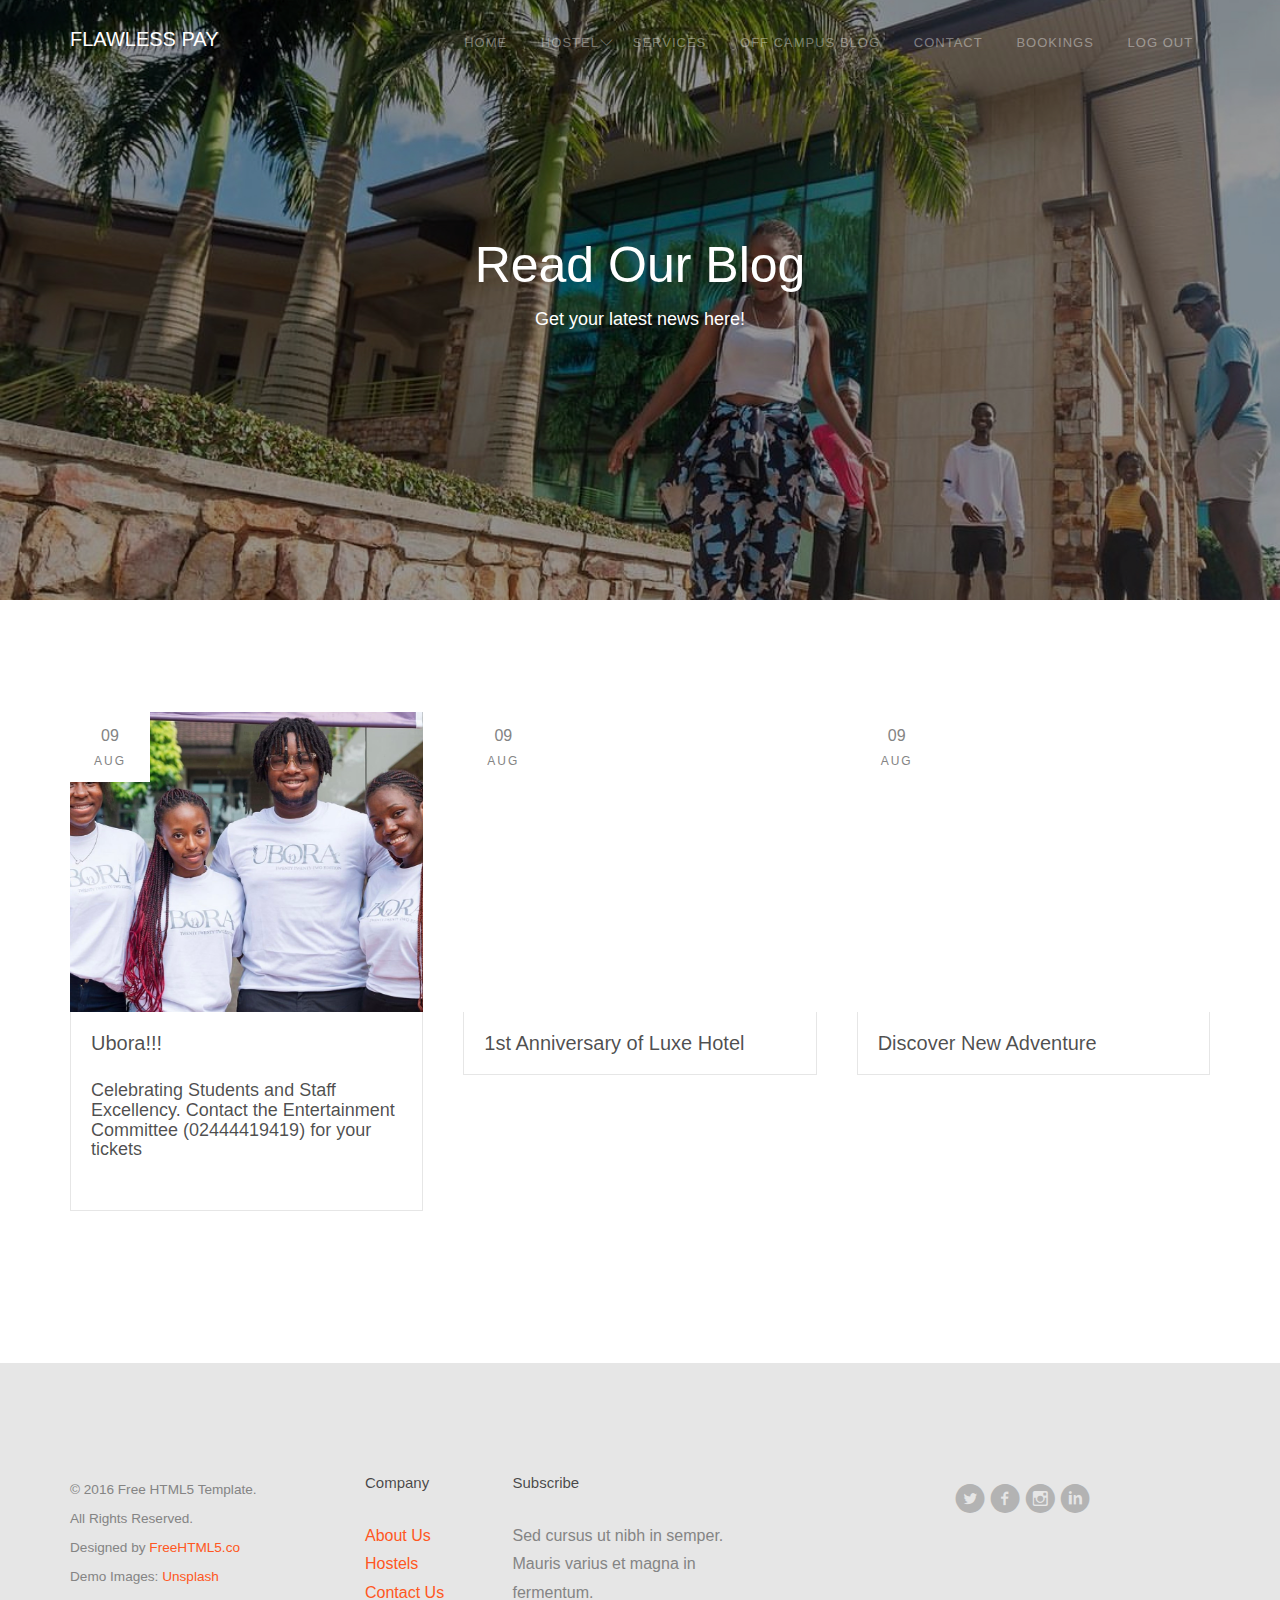
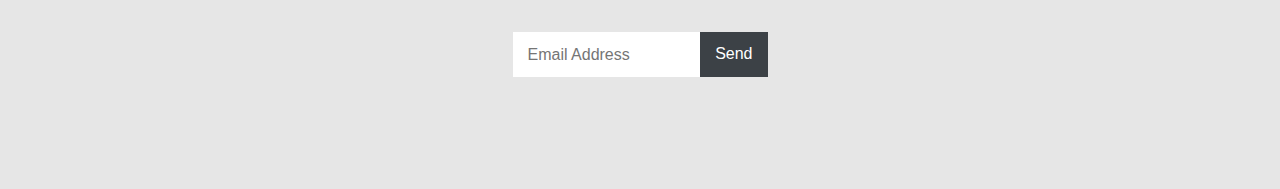
==== view/blog.html @ 3c613c28 "changes" ====
<!DOCTYPE html>
<!--[if lt IE 7]>      <html class="no-js lt-ie9 lt-ie8 lt-ie7"> <![endif]-->
<!--[if IE 7]>         <html class="no-js lt-ie9 lt-ie8"> <![endif]-->
<!--[if IE 8]>         <html class="no-js lt-ie9"> <![endif]-->
<!--[if gt IE 8]><!--> <html class="no-js"> <!--<![endif]-->
	<head>
	<meta charset="utf-8">
	<meta http-equiv="X-UA-Compatible" content="IE=edge">
	<title>Student Blog</title>
	<meta name="viewport" content="width=device-width, initial-scale=1">
	<meta name="description" content="Free HTML5 Template by FREEHTML5.CO" />
	<meta name="keywords" content="free html5, free template, free bootstrap, html5, css3, mobile first, responsive" />
	<meta name="author" content="FREEHTML5.CO" />

  <!-- 
	//////////////////////////////////////////////////////

	FREE HTML5 TEMPLATE 
	DESIGNED & DEVELOPED by FREEHTML5.CO
		
	Website: 		http://freehtml5.co/
	Email: 			info@freehtml5.co
	Twitter: 		http://twitter.com/fh5co
	Facebook: 		https://www.facebook.com/fh5co

	//////////////////////////////////////////////////////
	 -->

  	<!-- Facebook and Twitter integration -->
	<meta property="og:title" content=""/>
	<meta property="og:image" content=""/>
	<meta property="og:url" content=""/>
	<meta property="og:site_name" content=""/>
	<meta property="og:description" content=""/>
	<meta name="twitter:title" content="" />
	<meta name="twitter:image" content="" />
	<meta name="twitter:url" content="" />
	<meta name="twitter:card" content="" />

	<!-- Place favicon.ico and apple-touch-icon.png in the root directory -->
	<link rel="shortcut icon" href="favicon.ico">
	<!-- <link href='https://fonts.googleapis.com/css?family=Lato:400,100,100italic,300,300italic,400italic,700italic,900,700,900italic' rel='stylesheet' type='text/css'> -->

	<!-- Stylesheets -->
	<!-- Dropdown Menu -->
	<link rel="stylesheet" href="../css/superfish.css">
	<!-- Owl Slider -->
	<!-- <link rel="stylesheet" href="css/owl.carousel.css"> -->
	<!-- <link rel="stylesheet" href="css/owl.theme.default.min.css"> -->
	<!-- Date Picker -->
	<link rel="stylesheet" href="../css/bootstrap-datepicker.min.css">
	<!-- CS Select -->
	<link rel="stylesheet" href="../css/cs-select.css">
	<link rel="stylesheet" href="../css/cs-skin-border.css">

	<!-- Themify Icons -->
	<link rel="stylesheet" href="../css/themify-icons.css">
	<!-- Flat Icon -->
	<link rel="stylesheet" href="../css/flaticon.css">
	<!-- Icomoon -->
	<link rel="stylesheet" href="../css/icomoon.css">
	<!-- Flexslider  -->
	<link rel="stylesheet" href="../css/flexslider.css">
	
	<!-- Style -->
	<link rel="stylesheet" href="../css/style.css">

	<!-- Modernizr JS -->
	<script src="../js/modernizr-2.6.2.min.js"></script>
	<!-- FOR IE9 below -->
	<!--[if lt IE 9]>
	<script src="js/respond.min.js"></script>
	<![endif]-->

</head>
<body>
	<div id="fh5co-wrapper">
	<div id="fh5co-page">
	<div id="fh5co-header">
		<header id="fh5co-header-section">
			<div class="container">
				<div class="nav-header">
					<a href="#" class="js-fh5co-nav-toggle fh5co-nav-toggle"><i></i></a>
					<h1 id="fh5co-logo"><a href="../index.php">Flawless Pay</a></h1>
					<nav id="fh5co-menu-wrap" role="navigation">
						<ul class="sf-menu" id="fh5co-primary-menu">
							<li><a href="../index.html">Home</a></li>
							<li>
								<a href="hostel.html" class="fh5co-sub-ddown">Hostel</a>
								<ul class="fh5co-sub-menu">
								 	<li><a href="#">Tanko Hostel</a></li>
								 	<li><a href="#">Charlotte Hostel</a></li>
									<!-- <li>
										<a href="#" class="fh5co-sub-ddown">King Hotel</a>
										<ul class="fh5co-sub-menu">
											<li><a href="http://freehtml5.co/preview/?item=build-free-html5-bootstrap-template" target="_blank">Build</a></li>
											<li><a href="http://freehtml5.co/preview/?item=work-free-html5-template-bootstrap" target="_blank">Work</a></li>
											<li><a href="http://freehtml5.co/preview/?item=light-free-html5-template-bootstrap" target="_blank">Light</a></li>
											<li><a href="http://freehtml5.co/preview/?item=relic-free-html5-template-using-bootstrap" target="_blank">Relic</a></li>
											<li><a href="http://freehtml5.co/preview/?item=display-free-html5-template-using-bootstrap" target="_blank">Display</a></li>
											<li><a href="http://freehtml5.co/preview/?item=sprint-free-html5-template-bootstrap" target="_blank">Sprint</a></li>
										</ul>
									</li> -->
									<li><a href="#">Dufie Hostel</a></li> 
									<li><a href="#">Masere Hostel</a></li> 
									<li><a href="#">Hosanna Hostel</a></li> 
								</ul>
							<li><a href="services.html">Services</a></li>
							<li><a href="blog.html">Off Campus Blog</a></li>
							<li><a href="contact.html">Contact</a></li>
							<li><a href="">Bookings</a></li>
							<li><a href="">Log Out</a></li>
						</ul>
					</nav>
				</div>
			</div>
		</header>
		
	</div>
	<!-- end:fh5co-header -->
	<div class="fh5co-parallax" style="background-image: url(../images/blogcover.jpg);" data-stellar-background-ratio="0.5">
		<div class="overlay"></div>
		<div class="container">
			<div class="row">
				<div class="col-md-12 col-md-offset-0 col-sm-12 col-sm-offset-0 col-xs-12 col-xs-offset-0 text-center fh5co-table">
					<div class="fh5co-intro fh5co-table-cell">
						<h1 class="text-center">Read Our Blog</h1>
						<p>Get your latest news here!</p>
					</div>
				</div>
			</div>
		</div>
	</div>


	<div id="fh5co-blog-section">
		<div class="container">
			<div class="row">
				<div class="col-md-4">
					<div class="blog-grid" style="background-image: url(../images/uborablog.jpg);">
						<div class="date text-center">
							<span>09</span>
							<small>Aug</small>
						</div>
					</div>
					<div class="desc">
						<h3><a href="#">Ubora!!!</a></h3>
						<p><h4>Celebrating Students and Staff Excellency. Contact the Entertainment Committee (02444419419) for your tickets</h4></p>
					</div>
				</div>
				<div class="col-md-4">
					<div class="blog-grid" style="background-image: url(../images/image-2.jpg);">
						<div class="date text-center">
							<span>09</span>
							<small>Aug</small>
						</div>
					</div>
					<div class="desc">
						<h3><a href="#">1st Anniversary of Luxe Hotel</a></h3>
					</div>
				</div>
				<div class="col-md-4">
					<div class="blog-grid" style="background-image: url(../images/image-3.jpg);">
						<div class="date text-center">
							<span>09</span>
							<small>Aug</small>
						</div>
					</div>
					<div class="desc">
						<h3><a href="#">Discover New Adventure</a></h3>
					</div>
				</div>
			</div>
		</div>
	</div>

	<footer id="footer" class="fh5co-bg-color">
		<div class="container">
			<div class="row">
				<div class="col-md-3">
					<div class="copyright">
						<p><small>&copy; 2016 Free HTML5 Template. <br> All Rights Reserved. <br>
						Designed by <a href="http://freehtml5.co" target="_blank">FreeHTML5.co</a> <br> Demo Images: <a href="http://unsplash.com/" target="_blank">Unsplash</a></small></p>
					</div>
				</div>
				<div class="col-md-6">
					<div class="row">
						<div class="col-md-3">
							<h3>Company</h3>
							<ul class="link">
								<li><a href="#">About Us</a></li>
								<li><a href="#">Hostels</a></li>
								<li><a href="#">Contact Us</a></li>
							</ul>
						</div>
						<!-- <div class="col-md-3">
							<h3>Our Facilities</h3>
							<ul class="link">
								<li><a href="#">Resturant</a></li>
								<li><a href="#">Bars</a></li>
								<li><a href="#">Pick-up</a></li>
								<li><a href="#">Swimming Pool</a></li>
								<li><a href="#">Spa</a></li>
								<li><a href="#">Gym</a></li>
							</ul>
						</div> -->
						<div class="col-md-6">
							<h3>Subscribe</h3>
							<p>Sed cursus ut nibh in semper. Mauris varius et magna in fermentum. </p>
							<form action="#" id="form-subscribe">
								<div class="form-field">
									<input type="email" placeholder="Email Address" id="email">
									<input type="submit" id="submit" value="Send">
								</div>
							</form>
						</div>
					</div>
				</div>
				<div class="col-md-3">
					<ul class="social-icons">
						<li>
							<a href="#"><i class="icon-twitter-with-circle"></i></a>
							<a href="#"><i class="icon-facebook-with-circle"></i></a>
							<a href="#"><i class="icon-instagram-with-circle"></i></a>
							<a href="#"><i class="icon-linkedin-with-circle"></i></a>
						</li>
					</ul>
				</div>
			</div>
		</div>
	</footer>

	</div>
	<!-- END fh5co-page -->

	</div>
	<!-- END fh5co-wrapper -->
	
	<!-- Javascripts -->
	<script src="../js/jquery-2.1.4.min.js"></script>
	<!-- Dropdown Menu -->
	<script src="../js/hoverIntent.js"></script>
	<script src="../js/superfish.js"></script>
	<!-- Bootstrap -->
	<script src="../js/bootstrap.min.js"></script>
	<!-- Waypoints -->
	<script src="../js/jquery.waypoints.min.js"></script>
	<!-- Counters -->
	<script src="../js/jquery.countTo.js"></script>
	<!-- Stellar Parallax -->
	<script src="../js/jquery.stellar.min.js"></script>
	<!-- Owl Slider -->
	<!-- // <script src="js/owl.carousel.min.js"></script> -->
	<!-- Date Picker -->
	<script src="../js/bootstrap-datepicker.min.js"></script>
	<!-- CS Select -->
	<script src="../js/classie.js"></script>
	<script src="../js/selectFx.js"></script>
	<!-- Flexslider -->
	<script src="../js/jquery.flexslider-min.js"></script>

	<script src="../js/custom.js"></script>

</body>
</html>
---- css/superfish.css ----
/*** ESSENTIAL STYLES ***/
.sf-menu, .sf-menu * {
	margin: 0;
	padding: 0;
	list-style: none;
}
.sf-menu li {
	position: relative;
}
.sf-menu ul {
	position: absolute;
	display: none;
	top: 100%;
	left: 0;
	z-index: 99;
}
.sf-menu > li {
	float: left;
}
.sf-menu li:hover > ul,
.sf-menu li.sfHover > ul {
	display: block;
}

.sf-menu a {
	display: block;
	position: relative;
}
.sf-menu ul ul {
	top: 0;
	left: 100%;
}


/*** DEMO SKIN ***/
.sf-menu {
	float: left;
	margin-bottom: 1em;
}
.sf-menu ul {
	box-shadow: 2px 2px 6px rgba(0,0,0,.2);
	min-width: 12em; /* allow long menu items to determine submenu width */
	*width: 12em; /* no auto sub width for IE7, see white-space comment below */
}
.sf-menu a {
	border-left: 1px solid #fff;
	border-top: 1px solid #dFeEFF; /* fallback colour must use full shorthand */
	border-top: 1px solid rgba(255,255,255,.5);
	padding: .75em 1em;
	text-decoration: none;
	zoom: 1; /* IE7 */
}
.sf-menu a {
	color: #13a;
}
.sf-menu li {
	background: #BDD2FF;
	white-space: nowrap; /* no need for Supersubs plugin */
	*white-space: normal; /* ...unless you support IE7 (let it wrap) */
	-webkit-transition: background .2s;
	transition: background .2s;
}
.sf-menu ul li {
	background: #AABDE6;
}
.sf-menu ul ul li {
	background: #9AAEDB;
}
.sf-menu li:hover,
.sf-menu li.sfHover {
	background: #CFDEFF;
	/* only transition out, not in */
	-webkit-transition: none;
	transition: none;
}

/*** arrows (for all except IE7) **/
.sf-arrows .sf-with-ul {
	padding-right: 2.5em;
	*padding-right: 1em; /* no CSS arrows for IE7 (lack pseudo-elements) */
}
/* styling for both css and generated arrows */
.sf-arrows .sf-with-ul:after {
	content: '';
	position: absolute;
	top: 50%;
	right: 1em;
	margin-top: -3px;
	height: 0;
	width: 0;
	/* order of following 3 rules important for fallbacks to work */
	border: 5px solid transparent;
	border-top-color: #dFeEFF; /* edit this to suit design (no rgba in IE8) */
	border-top-color: rgba(255,255,255,.5);
}
.sf-arrows > li > .sf-with-ul:focus:after,
.sf-arrows > li:hover > .sf-with-ul:after,
.sf-arrows > .sfHover > .sf-with-ul:after {
	border-top-color: white; /* IE8 fallback colour */
}
/* styling for right-facing arrows */
.sf-arrows ul .sf-with-ul:after {
	margin-top: -5px;
	margin-right: -3px;
	border-color: transparent;
	border-left-color: #dFeEFF; /* edit this to suit design (no rgba in IE8) */
	border-left-color: rgba(255,255,255,.5);
}
.sf-arrows ul li > .sf-with-ul:focus:after,
.sf-arrows ul li:hover > .sf-with-ul:after,
.sf-arrows ul .sfHover > .sf-with-ul:after {
	border-left-color: white;
}
---- css/cs-select.css ----
/* Default custom select styles */
div.cs-select {
	display: inline-block;
	vertical-align: middle;
	position: relative;
	text-align: left;
	background: #fff;
	z-index: 100;
	width: 100%;
	max-width: 500px;
	-webkit-touch-callout: none;
	-webkit-user-select: none;
	-khtml-user-select: none;
	-moz-user-select: none;
	-ms-user-select: none;
	user-select: none;
}

div.cs-select:focus {
	outline: none; /* For better accessibility add a style for this in your skin */
}

.cs-select select {
	display: none;
}

.cs-select span {
	display: block;
	position: relative;
	cursor: pointer;
	padding: 1em;
	white-space: nowrap;
	overflow: hidden;
	text-overflow: ellipsis;
}

/* Placeholder and selected option */
.cs-select > span {
	padding-right: 3em;
}

.cs-select > span::after,
.cs-select .cs-selected span::after {
	speak: none;
	position: absolute;
	top: 50%;
	-webkit-transform: translateY(-50%);
	transform: translateY(-50%);
	-webkit-font-smoothing: antialiased;
	-moz-osx-font-smoothing: grayscale;
}

.cs-select > span::after {
	content: '\25BE';
	right: 1em;
}

.cs-select .cs-selected span::after {
	content: '\2713';
	margin-left: 1em;
}

.cs-select.cs-active > span::after {
	-webkit-transform: translateY(-50%) rotate(180deg);
	transform: translateY(-50%) rotate(180deg);
}

div.cs-active {
	z-index: 200;
}

/* Options */
.cs-select .cs-options {
	position: absolute;
	overflow: hidden;
	width: 100%;
	background: #fff;
	visibility: hidden;
}

.cs-select.cs-active .cs-options {
	visibility: visible;
}

.cs-select ul {
	list-style: none;
	margin: 0;
	padding: 5px 0;
	width: 100%;
	font-size: 16px;
}

.cs-select ul span {
	padding: 1em;
	color: #777;
}

.cs-select ul li.cs-focus span {
	background-color: #ddd;
}

/* Optgroup and optgroup label */
.cs-select li.cs-optgroup ul {
	padding-left: 1em;
}

.cs-select li.cs-optgroup > span {
	cursor: default;
}
---- css/cs-skin-border.css ----
@font-face {
	font-family: 'themify';
	src:url('../fonts/themify.eot?-fvbane');
	src:url('../fonts/themify.eot?#iefix-fvbane') format('embedded-opentype'),
		url('../fonts/themify.woff?-fvbane') format('woff'),
		url('../fonts/themify.ttf?-fvbane') format('truetype'),
		url('../fonts/themify.svg?-fvbane#themify') format('svg');
	font-weight: normal;
	font-style: normal;
}

div.cs-skin-border {
	background: transparent;
	font-size: 16px;
	font-weight: 700;
	max-width: 600px;
}

@media screen and (max-width: 30em) {
	div.cs-skin-border { font-size: 1em; }
}

.cs-skin-border > span {
	border: 5px solid #000;
	border-color: inherit;
	-webkit-transition: background 0.2s, border-color 0.2s;
	transition: background 0.2s, border-color 0.2s;
}

.cs-skin-border > span::after,
.cs-skin-border .cs-selected span::after {
	font-family: 'themify';
	content: "\e648";
}

.cs-skin-border ul span::after {
	content: '';
	opacity: 0;
}

.cs-skin-border .cs-selected span::after {
	/*content: "\e64b";*/
	content: "\e64c";
	color: #ddd9c9;
	font-size: 1.5em;
	opacity: 1;
	-webkit-transition: opacity 0.2s;
	transition: opacity 0.2s;
}

.cs-skin-border.cs-active > span {
	background: #fff;
	border-color: #fff;
	color: #db4118;
}

.cs-skin-border .cs-options {
	color: #db4118;
	font-size: 0.75em;
	opacity: 0;
	-webkit-transition: opacity 0.2s, visibility 0s 0.2s;
	transition: opacity 0.2s, visibility 0s 0.2s;
}

.cs-skin-border.cs-active .cs-options {
	opacity: 1;
	-webkit-transition: opacity 0.2s;
	transition: opacity 0.2s;
}

.cs-skin-border ul span {
	padding: 1em 2em;
	-webkit-backface-visibility: hidden;
	backface-visibility: hidden;
}

.cs-skin-border .cs-options li span:hover,
.cs-skin-border li.cs-focus span {
	background: #f5f3ec;
}
---- css/themify-icons.css ----
@font-face {
	font-family: 'themify';
	src:url('../fonts/themify/themify.eot?-fvbane');
	src:url('../fonts/themify/themify.eot?#iefix-fvbane') format('embedded-opentype'),
		url('../fonts/themify/themify.woff?-fvbane') format('woff'),
		url('../fonts/themify/themify.ttf?-fvbane') format('truetype'),
		url('../fonts/themify/themify.svg?-fvbane#themify') format('svg');
	font-weight: normal;
	font-style: normal;
}

[class^="ti-"], [class*=" ti-"] {
	font-family: 'themify';
	speak: none;
	font-style: normal;
	font-weight: normal;
	font-variant: normal;
	text-transform: none;
	line-height: 1;

	/* Better Font Rendering =========== */
	-webkit-font-smoothing: antialiased;
	-moz-osx-font-smoothing: grayscale;
}

.ti-wand:before {
	content: "\e600";
}
.ti-volume:before {
	content: "\e601";
}
.ti-user:before {
	content: "\e602";
}
.ti-unlock:before {
	content: "\e603";
}
.ti-unlink:before {
	content: "\e604";
}
.ti-trash:before {
	content: "\e605";
}
.ti-thought:before {
	content: "\e606";
}
.ti-target:before {
	content: "\e607";
}
.ti-tag:before {
	content: "\e608";
}
.ti-tablet:before {
	content: "\e609";
}
.ti-star:before {
	content: "\e60a";
}
.ti-spray:before {
	content: "\e60b";
}
.ti-signal:before {
	content: "\e60c";
}
.ti-shopping-cart:before {
	content: "\e60d";
}
.ti-shopping-cart-full:before {
	content: "\e60e";
}
.ti-settings:before {
	content: "\e60f";
}
.ti-search:before {
	content: "\e610";
}
.ti-zoom-in:before {
	content: "\e611";
}
.ti-zoom-out:before {
	content: "\e612";
}
.ti-cut:before {
	content: "\e613";
}
.ti-ruler:before {
	content: "\e614";
}
.ti-ruler-pencil:before {
	content: "\e615";
}
.ti-ruler-alt:before {
	content: "\e616";
}
.ti-bookmark:before {
	content: "\e617";
}
.ti-bookmark-alt:before {
	content: "\e618";
}
.ti-reload:before {
	content: "\e619";
}
.ti-plus:before {
	content: "\e61a";
}
.ti-pin:before {
	content: "\e61b";
}
.ti-pencil:before {
	content: "\e61c";
}
.ti-pencil-alt:before {
	content: "\e61d";
}
.ti-paint-roller:before {
	content: "\e61e";
}
.ti-paint-bucket:before {
	content: "\e61f";
}
.ti-na:before {
	content: "\e620";
}
.ti-mobile:before {
	content: "\e621";
}
.ti-minus:before {
	content: "\e622";
}
.ti-medall:before {
	content: "\e623";
}
.ti-medall-alt:before {
	content: "\e624";
}
.ti-marker:before {
	content: "\e625";
}
.ti-marker-alt:before {
	content: "\e626";
}
.ti-arrow-up:before {
	content: "\e627";
}
.ti-arrow-right:before {
	content: "\e628";
}
.ti-arrow-left:before {
	content: "\e629";
}
.ti-arrow-down:before {
	content: "\e62a";
}
.ti-lock:before {
	content: "\e62b";
}
.ti-location-arrow:before {
	content: "\e62c";
}
.ti-link:before {
	content: "\e62d";
}
.ti-layout:before {
	content: "\e62e";
}
.ti-layers:before {
	content: "\e62f";
}
.ti-layers-alt:before {
	content: "\e630";
}
.ti-key:before {
	content: "\e631";
}
.ti-import:before {
	content: "\e632";
}
.ti-image:before {
	content: "\e633";
}
.ti-heart:before {
	content: "\e634";
}
.ti-heart-broken:before {
	content: "\e635";
}
.ti-hand-stop:before {
	content: "\e636";
}
.ti-hand-open:before {
	content: "\e637";
}
.ti-hand-drag:before {
	content: "\e638";
}
.ti-folder:before {
	content: "\e639";
}
.ti-flag:before {
	content: "\e63a";
}
.ti-flag-alt:before {
	content: "\e63b";
}
.ti-flag-alt-2:before {
	content: "\e63c";
}
.ti-eye:before {
	content: "\e63d";
}
.ti-export:before {
	content: "\e63e";
}
.ti-exchange-vertical:before {
	content: "\e63f";
}
.ti-desktop:before {
	content: "\e640";
}
.ti-cup:before {
	content: "\e641";
}
.ti-crown:before {
	content: "\e642";
}
.ti-comments:before {
	content: "\e643";
}
.ti-comment:before {
	content: "\e644";
}
.ti-comment-alt:before {
	content: "\e645";
}
.ti-close:before {
	content: "\e646";
}
.ti-clip:before {
	content: "\e647";
}
.ti-angle-up:before {
	content: "\e648";
}
.ti-angle-right:before {
	content: "\e649";
}
.ti-angle-left:before {
	content: "\e64a";
}
.ti-angle-down:before {
	content: "\e64b";
}
.ti-check:before {
	content: "\e64c";
}
.ti-check-box:before {
	content: "\e64d";
}
.ti-camera:before {
	content: "\e64e";
}
.ti-announcement:before {
	content: "\e64f";
}
.ti-brush:before {
	content: "\e650";
}
.ti-briefcase:before {
	content: "\e651";
}
.ti-bolt:before {
	content: "\e652";
}
.ti-bolt-alt:before {
	content: "\e653";
}
.ti-blackboard:before {
	content: "\e654";
}
.ti-bag:before {
	content: "\e655";
}
.ti-move:before {
	content: "\e656";
}
.ti-arrows-vertical:before {
	content: "\e657";
}
.ti-arrows-horizontal:before {
	content: "\e658";
}
.ti-fullscreen:before {
	content: "\e659";
}
.ti-arrow-top-right:before {
	content: "\e65a";
}
.ti-arrow-top-left:before {
	content: "\e65b";
}
.ti-arrow-circle-up:before {
	content: "\e65c";
}
.ti-arrow-circle-right:before {
	content: "\e65d";
}
.ti-arrow-circle-left:before {
	content: "\e65e";
}
.ti-arrow-circle-down:before {
	content: "\e65f";
}
.ti-angle-double-up:before {
	content: "\e660";
}
.ti-angle-double-right:before {
	content: "\e661";
}
.ti-angle-double-left:before {
	content: "\e662";
}
.ti-angle-double-down:before {
	content: "\e663";
}
.ti-zip:before {
	content: "\e664";
}
.ti-world:before {
	content: "\e665";
}
.ti-wheelchair:before {
	content: "\e666";
}
.ti-view-list:before {
	content: "\e667";
}
.ti-view-list-alt:before {
	content: "\e668";
}
.ti-view-grid:before {
	content: "\e669";
}
.ti-uppercase:before {
	content: "\e66a";
}
.ti-upload:before {
	content: "\e66b";
}
.ti-underline:before {
	content: "\e66c";
}
.ti-truck:before {
	content: "\e66d";
}
.ti-timer:before {
	content: "\e66e";
}
.ti-ticket:before {
	content: "\e66f";
}
.ti-thumb-up:before {
	content: "\e670";
}
.ti-thumb-down:before {
	content: "\e671";
}
.ti-text:before {
	content: "\e672";
}
.ti-stats-up:before {
	content: "\e673";
}
.ti-stats-down:before {
	content: "\e674";
}
.ti-split-v:before {
	content: "\e675";
}
.ti-split-h:before {
	content: "\e676";
}
.ti-smallcap:before {
	content: "\e677";
}
.ti-shine:before {
	content: "\e678";
}
.ti-shift-right:before {
	content: "\e679";
}
.ti-shift-left:before {
	content: "\e67a";
}
.ti-shield:before {
	content: "\e67b";
}
.ti-notepad:before {
	content: "\e67c";
}
.ti-server:before {
	content: "\e67d";
}
.ti-quote-right:before {
	content: "\e67e";
}
.ti-quote-left:before {
	content: "\e67f";
}
.ti-pulse:before {
	content: "\e680";
}
.ti-printer:before {
	content: "\e681";
}
.ti-power-off:before {
	content: "\e682";
}
.ti-plug:before {
	content: "\e683";
}
.ti-pie-chart:before {
	content: "\e684";
}
.ti-paragraph:before {
	content: "\e685";
}
.ti-panel:before {
	content: "\e686";
}
.ti-package:before {
	content: "\e687";
}
.ti-music:before {
	content: "\e688";
}
.ti-music-alt:before {
	content: "\e689";
}
.ti-mouse:before {
	content: "\e68a";
}
.ti-mouse-alt:before {
	content: "\e68b";
}
.ti-money:before {
	content: "\e68c";
}
.ti-microphone:before {
	content: "\e68d";
}
.ti-menu:before {
	content: "\e68e";
}
.ti-menu-alt:before {
	content: "\e68f";
}
.ti-map:before {
	content: "\e690";
}
.ti-map-alt:before {
	content: "\e691";
}
.ti-loop:before {
	content: "\e692";
}
.ti-location-pin:before {
	content: "\e693";
}
.ti-list:before {
	content: "\e694";
}
.ti-light-bulb:before {
	content: "\e695";
}
.ti-Italic:before {
	content: "\e696";
}
.ti-info:before {
	content: "\e697";
}
.ti-infinite:before {
	content: "\e698";
}
.ti-id-badge:before {
	content: "\e699";
}
.ti-hummer:before {
	content: "\e69a";
}
.ti-home:before {
	content: "\e69b";
}
.ti-help:before {
	content: "\e69c";
}
.ti-headphone:before {
	content: "\e69d";
}
.ti-harddrives:before {
	content: "\e69e";
}
.ti-harddrive:before {
	content: "\e69f";
}
.ti-gift:before {
	content: "\e6a0";
}
.ti-game:before {
	content: "\e6a1";
}
.ti-filter:before {
	content: "\e6a2";
}
.ti-files:before {
	content: "\e6a3";
}
.ti-file:before {
	content: "\e6a4";
}
.ti-eraser:before {
	content: "\e6a5";
}
.ti-envelope:before {
	content: "\e6a6";
}
.ti-download:before {
	content: "\e6a7";
}
.ti-direction:before {
	content: "\e6a8";
}
.ti-direction-alt:before {
	content: "\e6a9";
}
.ti-dashboard:before {
	content: "\e6aa";
}
.ti-control-stop:before {
	content: "\e6ab";
}
.ti-control-shuffle:before {
	content: "\e6ac";
}
.ti-control-play:before {
	content: "\e6ad";
}
.ti-control-pause:before {
	content: "\e6ae";
}
.ti-control-forward:before {
	content: "\e6af";
}
.ti-control-backward:before {
	content: "\e6b0";
}
.ti-cloud:before {
	content: "\e6b1";
}
.ti-cloud-up:before {
	content: "\e6b2";
}
.ti-cloud-down:before {
	content: "\e6b3";
}
.ti-clipboard:before {
	content: "\e6b4";
}
.ti-car:before {
	content: "\e6b5";
}
.ti-calendar:before {
	content: "\e6b6";
}
.ti-book:before {
	content: "\e6b7";
}
.ti-bell:before {
	content: "\e6b8";
}
.ti-basketball:before {
	content: "\e6b9";
}
.ti-bar-chart:before {
	content: "\e6ba";
}
.ti-bar-chart-alt:before {
	content: "\e6bb";
}
.ti-back-right:before {
	content: "\e6bc";
}
.ti-back-left:before {
	content: "\e6bd";
}
.ti-arrows-corner:before {
	content: "\e6be";
}
.ti-archive:before {
	content: "\e6bf";
}
.ti-anchor:before {
	content: "\e6c0";
}
.ti-align-right:before {
	content: "\e6c1";
}
.ti-align-left:before {
	content: "\e6c2";
}
.ti-align-justify:before {
	content: "\e6c3";
}
.ti-align-center:before {
	content: "\e6c4";
}
.ti-alert:before {
	content: "\e6c5";
}
.ti-alarm-clock:before {
	content: "\e6c6";
}
.ti-agenda:before {
	content: "\e6c7";
}
.ti-write:before {
	content: "\e6c8";
}
.ti-window:before {
	content: "\e6c9";
}
.ti-widgetized:before {
	content: "\e6ca";
}
.ti-widget:before {
	content: "\e6cb";
}
.ti-widget-alt:before {
	content: "\e6cc";
}
.ti-wallet:before {
	content: "\e6cd";
}
.ti-video-clapper:before {
	content: "\e6ce";
}
.ti-video-camera:before {
	content: "\e6cf";
}
.ti-vector:before {
	content: "\e6d0";
}
.ti-themify-logo:before {
	content: "\e6d1";
}
.ti-themify-favicon:before {
	content: "\e6d2";
}
.ti-themify-favicon-alt:before {
	content: "\e6d3";
}
.ti-support:before {
	content: "\e6d4";
}
.ti-stamp:before {
	content: "\e6d5";
}
.ti-split-v-alt:before {
	content: "\e6d6";
}
.ti-slice:before {
	content: "\e6d7";
}
.ti-shortcode:before {
	content: "\e6d8";
}
.ti-shift-right-alt:before {
	content: "\e6d9";
}
.ti-shift-left-alt:before {
	content: "\e6da";
}
.ti-ruler-alt-2:before {
	content: "\e6db";
}
.ti-receipt:before {
	content: "\e6dc";
}
.ti-pin2:before {
	content: "\e6dd";
}
.ti-pin-alt:before {
	content: "\e6de";
}
.ti-pencil-alt2:before {
	content: "\e6df";
}
.ti-palette:before {
	content: "\e6e0";
}
.ti-more:before {
	content: "\e6e1";
}
.ti-more-alt:before {
	content: "\e6e2";
}
.ti-microphone-alt:before {
	content: "\e6e3";
}
.ti-magnet:before {
	content: "\e6e4";
}
.ti-line-double:before {
	content: "\e6e5";
}
.ti-line-dotted:before {
	content: "\e6e6";
}
.ti-line-dashed:before {
	content: "\e6e7";
}
.ti-layout-width-full:before {
	content: "\e6e8";
}
.ti-layout-width-default:before {
	content: "\e6e9";
}
.ti-layout-width-default-alt:before {
	content: "\e6ea";
}
.ti-layout-tab:before {
	content: "\e6eb";
}
.ti-layout-tab-window:before {
	content: "\e6ec";
}
.ti-layout-tab-v:before {
	content: "\e6ed";
}
.ti-layout-tab-min:before {
	content: "\e6ee";
}
.ti-layout-slider:before {
	content: "\e6ef";
}
.ti-layout-slider-alt:before {
	content: "\e6f0";
}
.ti-layout-sidebar-right:before {
	content: "\e6f1";
}
.ti-layout-sidebar-none:before {
	content: "\e6f2";
}
.ti-layout-sidebar-left:before {
	content: "\e6f3";
}
.ti-layout-placeholder:before {
	content: "\e6f4";
}
.ti-layout-menu:before {
	content: "\e6f5";
}
.ti-layout-menu-v:before {
	content: "\e6f6";
}
.ti-layout-menu-separated:before {
	content: "\e6f7";
}
.ti-layout-menu-full:before {
	content: "\e6f8";
}
.ti-layout-media-right-alt:before {
	content: "\e6f9";
}
.ti-layout-media-right:before {
	content: "\e6fa";
}
.ti-layout-media-overlay:before {
	content: "\e6fb";
}
.ti-layout-media-overlay-alt:before {
	content: "\e6fc";
}
.ti-layout-media-overlay-alt-2:before {
	content: "\e6fd";
}
.ti-layout-media-left-alt:before {
	content: "\e6fe";
}
.ti-layout-media-left:before {
	content: "\e6ff";
}
.ti-layout-media-center-alt:before {
	content: "\e700";
}
.ti-layout-media-center:before {
	content: "\e701";
}
.ti-layout-list-thumb:before {
	content: "\e702";
}
.ti-layout-list-thumb-alt:before {
	content: "\e703";
}
.ti-layout-list-post:before {
	content: "\e704";
}
.ti-layout-list-large-image:before {
	content: "\e705";
}
.ti-layout-line-solid:before {
	content: "\e706";
}
.ti-layout-grid4:before {
	content: "\e707";
}
.ti-layout-grid3:before {
	content: "\e708";
}
.ti-layout-grid2:before {
	content: "\e709";
}
.ti-layout-grid2-thumb:before {
	content: "\e70a";
}
.ti-layout-cta-right:before {
	content: "\e70b";
}
.ti-layout-cta-left:before {
	content: "\e70c";
}
.ti-layout-cta-center:before {
	content: "\e70d";
}
.ti-layout-cta-btn-right:before {
	content: "\e70e";
}
.ti-layout-cta-btn-left:before {
	content: "\e70f";
}
.ti-layout-column4:before {
	content: "\e710";
}
.ti-layout-column3:before {
	content: "\e711";
}
.ti-layout-column2:before {
	content: "\e712";
}
.ti-layout-accordion-separated:before {
	content: "\e713";
}
.ti-layout-accordion-merged:before {
	content: "\e714";
}
.ti-layout-accordion-list:before {
	content: "\e715";
}
.ti-ink-pen:before {
	content: "\e716";
}
.ti-info-alt:before {
	content: "\e717";
}
.ti-help-alt:before {
	content: "\e718";
}
.ti-headphone-alt:before {
	content: "\e719";
}
.ti-hand-point-up:before {
	content: "\e71a";
}
.ti-hand-point-right:before {
	content: "\e71b";
}
.ti-hand-point-left:before {
	content: "\e71c";
}
.ti-hand-point-down:before {
	content: "\e71d";
}
.ti-gallery:before {
	content: "\e71e";
}
.ti-face-smile:before {
	content: "\e71f";
}
.ti-face-sad:before {
	content: "\e720";
}
.ti-credit-card:before {
	content: "\e721";
}
.ti-control-skip-forward:before {
	content: "\e722";
}
.ti-control-skip-backward:before {
	content: "\e723";
}
.ti-control-record:before {
	content: "\e724";
}
.ti-control-eject:before {
	content: "\e725";
}
.ti-comments-smiley:before {
	content: "\e726";
}
.ti-brush-alt:before {
	content: "\e727";
}
.ti-youtube:before {
	content: "\e728";
}
.ti-vimeo:before {
	content: "\e729";
}
.ti-twitter:before {
	content: "\e72a";
}
.ti-time:before {
	content: "\e72b";
}
.ti-tumblr:before {
	content: "\e72c";
}
.ti-skype:before {
	content: "\e72d";
}
.ti-share:before {
	content: "\e72e";
}
.ti-share-alt:before {
	content: "\e72f";
}
.ti-rocket:before {
	content: "\e730";
}
.ti-pinterest:before {
	content: "\e731";
}
.ti-new-window:before {
	content: "\e732";
}
.ti-microsoft:before {
	content: "\e733";
}
.ti-list-ol:before {
	content: "\e734";
}
.ti-linkedin:before {
	content: "\e735";
}
.ti-layout-sidebar-2:before {
	content: "\e736";
}
.ti-layout-grid4-alt:before {
	content: "\e737";
}
.ti-layout-grid3-alt:before {
	content: "\e738";
}
.ti-layout-grid2-alt:before {
	content: "\e739";
}
.ti-layout-column4-alt:before {
	content: "\e73a";
}
.ti-layout-column3-alt:before {
	content: "\e73b";
}
.ti-layout-column2-alt:before {
	content: "\e73c";
}
.ti-instagram:before {
	content: "\e73d";
}
.ti-google:before {
	content: "\e73e";
}
.ti-github:before {
	content: "\e73f";
}
.ti-flickr:before {
	content: "\e740";
}
.ti-facebook:before {
	content: "\e741";
}
.ti-dropbox:before {
	content: "\e742";
}
.ti-dribbble:before {
	content: "\e743";
}
.ti-apple:before {
	content: "\e744";
}
.ti-android:before {
	content: "\e745";
}
.ti-save:before {
	content: "\e746";
}
.ti-save-alt:before {
	content: "\e747";
}
.ti-yahoo:before {
	content: "\e748";
}
.ti-wordpress:before {
	content: "\e749";
}
.ti-vimeo-alt:before {
	content: "\e74a";
}
.ti-twitter-alt:before {
	content: "\e74b";
}
.ti-tumblr-alt:before {
	content: "\e74c";
}
.ti-trello:before {
	content: "\e74d";
}
.ti-stack-overflow:before {
	content: "\e74e";
}
.ti-soundcloud:before {
	content: "\e74f";
}
.ti-sharethis:before {
	content: "\e750";
}
.ti-sharethis-alt:before {
	content: "\e751";
}
.ti-reddit:before {
	content: "\e752";
}
.ti-pinterest-alt:before {
	content: "\e753";
}
.ti-microsoft-alt:before {
	content: "\e754";
}
.ti-linux:before {
	content: "\e755";
}
.ti-jsfiddle:before {
	content: "\e756";
}
.ti-joomla:before {
	content: "\e757";
}
.ti-html5:before {
	content: "\e758";
}
.ti-flickr-alt:before {
	content: "\e759";
}
.ti-email:before {
	content: "\e75a";
}
.ti-drupal:before {
	content: "\e75b";
}
.ti-dropbox-alt:before {
	content: "\e75c";
}
.ti-css3:before {
	content: "\e75d";
}
.ti-rss:before {
	content: "\e75e";
}
.ti-rss-alt:before {
	content: "\e75f";
}
---- css/flaticon.css ----
@font-face {
	font-family: "Flaticon";
	src: url("../fonts/flaticon/flaticon.eot");
	src: url("../fonts/flaticon/flaticon.eot#iefix") format("embedded-opentype"),
	url("../fonts/flaticon/flaticon.woff") format("woff"),
	url("../fonts/flaticon/flaticon.ttf") format("truetype"),
	url("../fonts/flaticon/flaticon.svg") format("svg");
	font-weight: normal;
	font-style: normal;
}
[class^="flaticon-"]:before, [class*=" flaticon-"]:before,
[class^="flaticon-"]:after, [class*=" flaticon-"]:after {   
	font-family: Flaticon;
        font-size: 20px;
font-style: normal;
margin-left: 0px;
}.flaticon-bicycle:before {
	content: "\e000";
}
.flaticon-car:before {
	content: "\e001";
}
.flaticon-cup:before {
	content: "\e002";
}
.flaticon-massage:before {
	content: "\e003";
}
.flaticon-restaurant:before {
	content: "\e004";
}
.flaticon-swimming:before {
	content: "\e005";
}
---- css/icomoon.css ----
@font-face {
	font-family: 'icomoon';
	src:url('../fonts/icomoon/icomoon.eot?2iyeok');
	src:url('../fonts/icomoon/icomoon.eot?2iyeok#iefix') format('embedded-opentype'),
		url('../fonts/icomoon/icomoon.ttf?2iyeok') format('truetype'),
		url('../fonts/icomoon/icomoon.woff?2iyeok') format('woff'),
		url('../fonts/icomoon/icomoon.svg?2iyeok#icomoon') format('svg');
	font-weight: normal;
	font-style: normal;
}

[class^="icon-"], [class*=" icon-"] {
	font-family: 'icomoon';
	speak: none;
	font-style: normal;
	font-weight: normal;
	font-variant: normal;
	text-transform: none;
	line-height: 1;

	/* Better Font Rendering =========== */
	-webkit-font-smoothing: antialiased;
	-moz-osx-font-smoothing: grayscale;
}

.icon-add-to-list:before {
	content: "\e900";
}
.icon-classic-computer:before {
	content: "\e901";
}
.icon-controller-fast-backward:before {
	content: "\e902";
}
.icon-creative-commons-attribution:before {
	content: "\e903";
}
.icon-creative-commons-noderivs:before {
	content: "\e904";
}
.icon-creative-commons-noncommercial-eu:before {
	content: "\e905";
}
.icon-creative-commons-noncommercial-us:before {
	content: "\e906";
}
.icon-creative-commons-public-domain:before {
	content: "\e907";
}
.icon-creative-commons-remix:before {
	content: "\e908";
}
.icon-creative-commons-share:before {
	content: "\e909";
}
.icon-creative-commons-sharealike:before {
	content: "\e90a";
}
.icon-creative-commons:before {
	content: "\e90b";
}
.icon-document-landscape:before {
	content: "\e90c";
}
.icon-remove-user:before {
	content: "\e90d";
}
.icon-warning:before {
	content: "\e90e";
}
.icon-arrow-bold-down:before {
	content: "\e90f";
}
.icon-arrow-bold-left:before {
	content: "\e910";
}
.icon-arrow-bold-right:before {
	content: "\e911";
}
.icon-arrow-bold-up:before {
	content: "\e912";
}
.icon-arrow-down:before {
	content: "\e913";
}
.icon-arrow-left:before {
	content: "\e914";
}
.icon-arrow-long-down:before {
	content: "\e915";
}
.icon-arrow-long-left:before {
	content: "\e916";
}
.icon-arrow-long-right:before {
	content: "\e917";
}
.icon-arrow-long-up:before {
	content: "\e918";
}
.icon-arrow-right:before {
	content: "\e919";
}
.icon-arrow-up:before {
	content: "\e91a";
}
.icon-arrow-with-circle-down:before {
	content: "\e91b";
}
.icon-arrow-with-circle-left:before {
	content: "\e91c";
}
.icon-arrow-with-circle-right:before {
	content: "\e91d";
}
.icon-arrow-with-circle-up:before {
	content: "\e91e";
}
.icon-bookmark:before {
	content: "\e91f";
}
.icon-bookmarks:before {
	content: "\e920";
}
.icon-chevron-down:before {
	content: "\e921";
}
.icon-chevron-left:before {
	content: "\e922";
}
.icon-chevron-right:before {
	content: "\e923";
}
.icon-chevron-small-down:before {
	content: "\e924";
}
.icon-chevron-small-left:before {
	content: "\e925";
}
.icon-chevron-small-right:before {
	content: "\e926";
}
.icon-chevron-small-up:before {
	content: "\e927";
}
.icon-chevron-thin-down:before {
	content: "\e928";
}
.icon-chevron-thin-left:before {
	content: "\e929";
}
.icon-chevron-thin-right:before {
	content: "\e92a";
}
.icon-chevron-thin-up:before {
	content: "\e92b";
}
.icon-chevron-up:before {
	content: "\e92c";
}
.icon-chevron-with-circle-down:before {
	content: "\e92d";
}
.icon-chevron-with-circle-left:before {
	content: "\e92e";
}
.icon-chevron-with-circle-right:before {
	content: "\e92f";
}
.icon-chevron-with-circle-up:before {
	content: "\e930";
}
.icon-cloud:before {
	content: "\e931";
}
.icon-controller-fast-forward:before {
	content: "\e932";
}
.icon-controller-jump-to-start:before {
	content: "\e933";
}
.icon-controller-next:before {
	content: "\e934";
}
.icon-controller-paus:before {
	content: "\e935";
}
.icon-controller-play:before {
	content: "\e936";
}
.icon-controller-record:before {
	content: "\e937";
}
.icon-controller-stop:before {
	content: "\e938";
}
.icon-controller-volume:before {
	content: "\e939";
}
.icon-dot-single:before {
	content: "\e93a";
}
.icon-dots-three-horizontal:before {
	content: "\e93b";
}
.icon-dots-three-vertical:before {
	content: "\e93c";
}
.icon-dots-two-horizontal:before {
	content: "\e93d";
}
.icon-dots-two-vertical:before {
	content: "\e93e";
}
.icon-download:before {
	content: "\e93f";
}
.icon-emoji-flirt:before {
	content: "\e940";
}
.icon-flow-branch:before {
	content: "\e941";
}
.icon-flow-cascade:before {
	content: "\e942";
}
.icon-flow-line:before {
	content: "\e943";
}
.icon-flow-parallel:before {
	content: "\e944";
}
.icon-flow-tree:before {
	content: "\e945";
}
.icon-install:before {
	content: "\e946";
}
.icon-layers:before {
	content: "\e947";
}
.icon-open-book:before {
	content: "\e948";
}
.icon-resize-100:before {
	content: "\e949";
}
.icon-resize-full-screen:before {
	content: "\e94a";
}
.icon-save:before {
	content: "\e94b";
}
.icon-select-arrows:before {
	content: "\e94c";
}
.icon-sound-mute:before {
	content: "\e94d";
}
.icon-sound:before {
	content: "\e94e";
}
.icon-trash:before {
	content: "\e94f";
}
.icon-triangle-down:before {
	content: "\e950";
}
.icon-triangle-left:before {
	content: "\e951";
}
.icon-triangle-right:before {
	content: "\e952";
}
.icon-triangle-up:before {
	content: "\e953";
}
.icon-uninstall:before {
	content: "\e954";
}
.icon-upload-to-cloud:before {
	content: "\e955";
}
.icon-upload:before {
	content: "\e956";
}
.icon-add-user:before {
	content: "\e957";
}
.icon-address:before {
	content: "\e958";
}
.icon-adjust:before {
	content: "\e959";
}
.icon-air:before {
	content: "\e95a";
}
.icon-aircraft-landing:before {
	content: "\e95b";
}
.icon-aircraft-take-off:before {
	content: "\e95c";
}
.icon-aircraft:before {
	content: "\e95d";
}
.icon-align-bottom:before {
	content: "\e95e";
}
.icon-align-horizontal-middle:before {
	content: "\e95f";
}
.icon-align-left:before {
	content: "\e960";
}
.icon-align-right:before {
	content: "\e961";
}
.icon-align-top:before {
	content: "\e962";
}
.icon-align-vertical-middle:before {
	content: "\e963";
}
.icon-archive:before {
	content: "\e964";
}
.icon-area-graph:before {
	content: "\e965";
}
.icon-attachment:before {
	content: "\e966";
}
.icon-awareness-ribbon:before {
	content: "\e967";
}
.icon-back-in-time:before {
	content: "\e968";
}
.icon-back:before {
	content: "\e969";
}
.icon-bar-graph:before {
	content: "\e96a";
}
.icon-battery:before {
	content: "\e96b";
}
.icon-beamed-note:before {
	content: "\e96c";
}
.icon-bell:before {
	content: "\e96d";
}
.icon-blackboard:before {
	content: "\e96e";
}
.icon-block:before {
	content: "\e96f";
}
.icon-book:before {
	content: "\e970";
}
.icon-bowl:before {
	content: "\e971";
}
.icon-box:before {
	content: "\e972";
}
.icon-briefcase:before {
	content: "\e973";
}
.icon-browser:before {
	content: "\e974";
}
.icon-brush:before {
	content: "\e975";
}
.icon-bucket:before {
	content: "\e976";
}
.icon-cake:before {
	content: "\e977";
}
.icon-calculator:before {
	content: "\e978";
}
.icon-calendar:before {
	content: "\e979";
}
.icon-camera:before {
	content: "\e97a";
}
.icon-ccw:before {
	content: "\e97b";
}
.icon-chat:before {
	content: "\e97c";
}
.icon-check:before {
	content: "\e97d";
}
.icon-circle-with-cross:before {
	content: "\e97e";
}
.icon-circle-with-minus:before {
	content: "\e97f";
}
.icon-circle-with-plus:before {
	content: "\e980";
}
.icon-circle:before {
	content: "\e981";
}
.icon-circular-graph:before {
	content: "\e982";
}
.icon-clapperboard:before {
	content: "\e983";
}
.icon-clipboard:before {
	content: "\e984";
}
.icon-clock:before {
	content: "\e985";
}
.icon-code:before {
	content: "\e986";
}
.icon-cog:before {
	content: "\e987";
}
.icon-colours:before {
	content: "\e988";
}
.icon-compass:before {
	content: "\e989";
}
.icon-copy:before {
	content: "\e98a";
}
.icon-credit-card:before {
	content: "\e98b";
}
.icon-credit:before {
	content: "\e98c";
}
.icon-cross:before {
	content: "\e98d";
}
.icon-cup:before {
	content: "\e98e";
}
.icon-cw:before {
	content: "\e98f";
}
.icon-cycle:before {
	content: "\e990";
}
.icon-database:before {
	content: "\e991";
}
.icon-dial-pad:before {
	content: "\e992";
}
.icon-direction:before {
	content: "\e993";
}
.icon-document:before {
	content: "\e994";
}
.icon-documents:before {
	content: "\e995";
}
.icon-drink:before {
	content: "\e996";
}
.icon-drive:before {
	content: "\e997";
}
.icon-drop:before {
	content: "\e998";
}
.icon-edit:before {
	content: "\e999";
}
.icon-email:before {
	content: "\e99a";
}
.icon-emoji-happy:before {
	content: "\e99b";
}
.icon-emoji-neutral:before {
	content: "\e99c";
}
.icon-emoji-sad:before {
	content: "\e99d";
}
.icon-erase:before {
	content: "\e99e";
}
.icon-eraser:before {
	content: "\e99f";
}
.icon-export:before {
	content: "\e9a0";
}
.icon-eye:before {
	content: "\e9a1";
}
.icon-feather:before {
	content: "\e9a2";
}
.icon-flag:before {
	content: "\e9a3";
}
.icon-flash:before {
	content: "\e9a4";
}
.icon-flashlight:before {
	content: "\e9a5";
}
.icon-flat-brush:before {
	content: "\e9a6";
}
.icon-folder-images:before {
	content: "\e9a7";
}
.icon-folder-music:before {
	content: "\e9a8";
}
.icon-folder-video:before {
	content: "\e9a9";
}
.icon-folder:before {
	content: "\e9aa";
}
.icon-forward:before {
	content: "\e9ab";
}
.icon-funnel:before {
	content: "\e9ac";
}
.icon-game-controller:before {
	content: "\e9ad";
}
.icon-gauge:before {
	content: "\e9ae";
}
.icon-globe:before {
	content: "\e9af";
}
.icon-graduation-cap:before {
	content: "\e9b0";
}
.icon-grid:before {
	content: "\e9b1";
}
.icon-hair-cross:before {
	content: "\e9b2";
}
.icon-hand:before {
	content: "\e9b3";
}
.icon-heart-outlined:before {
	content: "\e9b4";
}
.icon-heart:before {
	content: "\e9b5";
}
.icon-help-with-circle:before {
	content: "\e9b6";
}
.icon-help:before {
	content: "\e9b7";
}
.icon-home:before {
	content: "\e9b8";
}
.icon-hour-glass:before {
	content: "\e9b9";
}
.icon-image-inverted:before {
	content: "\e9ba";
}
.icon-image:before {
	content: "\e9bb";
}
.icon-images:before {
	content: "\e9bc";
}
.icon-inbox:before {
	content: "\e9bd";
}
.icon-infinity:before {
	content: "\e9be";
}
.icon-info-with-circle:before {
	content: "\e9bf";
}
.icon-info:before {
	content: "\e9c0";
}
.icon-key:before {
	content: "\e9c1";
}
.icon-keyboard:before {
	content: "\e9c2";
}
.icon-lab-flask:before {
	content: "\e9c3";
}
.icon-landline:before {
	content: "\e9c4";
}
.icon-language:before {
	content: "\e9c5";
}
.icon-laptop:before {
	content: "\e9c6";
}
.icon-leaf:before {
	content: "\e9c7";
}
.icon-level-down:before {
	content: "\e9c8";
}
.icon-level-up:before {
	content: "\e9c9";
}
.icon-lifebuoy:before {
	content: "\e9ca";
}
.icon-light-bulb:before {
	content: "\e9cb";
}
.icon-light-down:before {
	content: "\e9cc";
}
.icon-light-up:before {
	content: "\e9cd";
}
.icon-line-graph:before {
	content: "\e9ce";
}
.icon-link:before {
	content: "\e9cf";
}
.icon-list:before {
	content: "\e9d0";
}
.icon-location-pin:before {
	content: "\e9d1";
}
.icon-location:before {
	content: "\e9d2";
}
.icon-lock-open:before {
	content: "\e9d3";
}
.icon-lock:before {
	content: "\e9d4";
}
.icon-log-out:before {
	content: "\e9d5";
}
.icon-login:before {
	content: "\e9d6";
}
.icon-loop:before {
	content: "\e9d7";
}
.icon-magnet:before {
	content: "\e9d8";
}
.icon-magnifying-glass:before {
	content: "\e9d9";
}
.icon-mail:before {
	content: "\e9da";
}
.icon-man:before {
	content: "\e9db";
}
.icon-map:before {
	content: "\e9dc";
}
.icon-mask:before {
	content: "\e9dd";
}
.icon-medal:before {
	content: "\e9de";
}
.icon-megaphone:before {
	content: "\e9df";
}
.icon-menu:before {
	content: "\e9e0";
}
.icon-message:before {
	content: "\e9e1";
}
.icon-mic:before {
	content: "\e9e2";
}
.icon-minus:before {
	content: "\e9e3";
}
.icon-mobile:before {
	content: "\e9e4";
}
.icon-modern-mic:before {
	content: "\e9e5";
}
.icon-moon:before {
	content: "\e9e6";
}
.icon-mouse:before {
	content: "\e9e7";
}
.icon-music:before {
	content: "\e9e8";
}
.icon-network:before {
	content: "\e9e9";
}
.icon-new-message:before {
	content: "\e9ea";
}
.icon-new:before {
	content: "\e9eb";
}
.icon-news:before {
	content: "\e9ec";
}
.icon-note:before {
	content: "\e9ed";
}
.icon-notification:before {
	content: "\e9ee";
}
.icon-old-mobile:before {
	content: "\e9ef";
}
.icon-old-phone:before {
	content: "\e9f0";
}
.icon-palette:before {
	content: "\e9f1";
}
.icon-paper-plane:before {
	content: "\e9f2";
}
.icon-pencil:before {
	content: "\e9f3";
}
.icon-phone:before {
	content: "\e9f4";
}
.icon-pie-chart:before {
	content: "\e9f5";
}
.icon-pin:before {
	content: "\e9f6";
}
.icon-plus:before {
	content: "\e9f7";
}
.icon-popup:before {
	content: "\e9f8";
}
.icon-power-plug:before {
	content: "\e9f9";
}
.icon-price-ribbon:before {
	content: "\e9fa";
}
.icon-price-tag:before {
	content: "\e9fb";
}
.icon-print:before {
	content: "\e9fc";
}
.icon-progress-empty:before {
	content: "\e9fd";
}
.icon-progress-full:before {
	content: "\e9fe";
}
.icon-progress-one:before {
	content: "\e9ff";
}
.icon-progress-two:before {
	content: "\ea00";
}
.icon-publish:before {
	content: "\ea01";
}
.icon-quote:before {
	content: "\ea02";
}
.icon-radio:before {
	content: "\ea03";
}
.icon-reply-all:before {
	content: "\ea04";
}
.icon-reply:before {
	content: "\ea05";
}
.icon-retweet:before {
	content: "\ea06";
}
.icon-rocket:before {
	content: "\ea07";
}
.icon-round-brush:before {
	content: "\ea08";
}
.icon-rss:before {
	content: "\ea09";
}
.icon-ruler:before {
	content: "\ea0a";
}
.icon-scissors:before {
	content: "\ea0b";
}
.icon-share-alternitive:before {
	content: "\ea0c";
}
.icon-share:before {
	content: "\ea0d";
}
.icon-shareable:before {
	content: "\ea0e";
}
.icon-shield:before {
	content: "\ea0f";
}
.icon-shop:before {
	content: "\ea10";
}
.icon-shopping-bag:before {
	content: "\ea11";
}
.icon-shopping-basket:before {
	content: "\ea12";
}
.icon-shopping-cart:before {
	content: "\ea13";
}
.icon-shuffle:before {
	content: "\ea14";
}
.icon-signal:before {
	content: "\ea15";
}
.icon-sound-mix:before {
	content: "\ea16";
}
.icon-sports-club:before {
	content: "\ea17";
}
.icon-spreadsheet:before {
	content: "\ea18";
}
.icon-squared-cross:before {
	content: "\ea19";
}
.icon-squared-minus:before {
	content: "\ea1a";
}
.icon-squared-plus:before {
	content: "\ea1b";
}
.icon-star-outlined:before {
	content: "\ea1c";
}
.icon-star:before {
	content: "\ea1d";
}
.icon-stopwatch:before {
	content: "\ea1e";
}
.icon-suitcase:before {
	content: "\ea1f";
}
.icon-swap:before {
	content: "\ea20";
}
.icon-sweden:before {
	content: "\ea21";
}
.icon-switch:before {
	content: "\ea22";
}
.icon-tablet:before {
	content: "\ea23";
}
.icon-tag:before {
	content: "\ea24";
}
.icon-text-document-inverted:before {
	content: "\ea25";
}
.icon-text-document:before {
	content: "\ea26";
}
.icon-text:before {
	content: "\ea27";
}
.icon-thermometer:before {
	content: "\ea28";
}
.icon-thumbs-down:before {
	content: "\ea29";
}
.icon-thumbs-up:before {
	content: "\ea2a";
}
.icon-thunder-cloud:before {
	content: "\ea2b";
}
.icon-ticket:before {
	content: "\ea2c";
}
.icon-time-slot:before {
	content: "\ea2d";
}
.icon-tools:before {
	content: "\ea2e";
}
.icon-traffic-cone:before {
	content: "\ea2f";
}
.icon-tree:before {
	content: "\ea30";
}
.icon-trophy:before {
	content: "\ea31";
}
.icon-tv:before {
	content: "\ea32";
}
.icon-typing:before {
	content: "\ea33";
}
.icon-unread:before {
	content: "\ea34";
}
.icon-untag:before {
	content: "\ea35";
}
.icon-user:before {
	content: "\ea36";
}
.icon-users:before {
	content: "\ea37";
}
.icon-v-card:before {
	content: "\ea38";
}
.icon-video:before {
	content: "\ea39";
}
.icon-vinyl:before {
	content: "\ea3a";
}
.icon-voicemail:before {
	content: "\ea3b";
}
.icon-wallet:before {
	content: "\ea3c";
}
.icon-water:before {
	content: "\ea3d";
}
.icon-500px-with-circle:before {
	content: "\ea3e";
}
.icon-500px:before {
	content: "\ea3f";
}
.icon-basecamp:before {
	content: "\ea40";
}
.icon-behance:before {
	content: "\ea41";
}
.icon-creative-cloud:before {
	content: "\ea42";
}
.icon-dropbox:before {
	content: "\ea43";
}
.icon-evernote:before {
	content: "\ea44";
}
.icon-flattr:before {
	content: "\ea45";
}
.icon-foursquare:before {
	content: "\ea46";
}
.icon-google-drive:before {
	content: "\ea47";
}
.icon-google-hangouts:before {
	content: "\ea48";
}
.icon-grooveshark:before {
	content: "\ea49";
}
.icon-icloud:before {
	content: "\ea4a";
}
.icon-mixi:before {
	content: "\ea4b";
}
.icon-onedrive:before {
	content: "\ea4c";
}
.icon-paypal:before {
	content: "\ea4d";
}
.icon-picasa:before {
	content: "\ea4e";
}
.icon-qq:before {
	content: "\ea4f";
}
.icon-rdio-with-circle:before {
	content: "\ea50";
}
.icon-renren:before {
	content: "\ea51";
}
.icon-scribd:before {
	content: "\ea52";
}
.icon-sina-weibo:before {
	content: "\ea53";
}
.icon-skype-with-circle:before {
	content: "\ea54";
}
.icon-skype:before {
	content: "\ea55";
}
.icon-slideshare:before {
	content: "\ea56";
}
.icon-smashing:before {
	content: "\ea57";
}
.icon-soundcloud:before {
	content: "\ea58";
}
.icon-spotify-with-circle:before {
	content: "\ea59";
}
.icon-spotify:before {
	content: "\ea5a";
}
.icon-swarm:before {
	content: "\ea5b";
}
.icon-vine-with-circle:before {
	content: "\ea5c";
}
.icon-vine:before {
	content: "\ea5d";
}
.icon-vk-alternitive:before {
	content: "\ea5e";
}
.icon-vk-with-circle:before {
	content: "\ea5f";
}
.icon-vk:before {
	content: "\ea60";
}
.icon-xing-with-circle:before {
	content: "\ea61";
}
.icon-xing:before {
	content: "\ea62";
}
.icon-yelp:before {
	content: "\ea63";
}
.icon-dribbble-with-circle:before {
	content: "\ea64";
}
.icon-dribbble:before {
	content: "\ea65";
}
.icon-facebook-with-circle:before {
	content: "\ea66";
}
.icon-facebook:before {
	content: "\ea67";
}
.icon-flickr-with-circle:before {
	content: "\ea68";
}
.icon-flickr:before {
	content: "\ea69";
}
.icon-github-with-circle:before {
	content: "\ea6a";
}
.icon-github:before {
	content: "\ea6b";
}
.icon-google-with-circle:before {
	content: "\ea6c";
}
.icon-google:before {
	content: "\ea6d";
}
.icon-instagram-with-circle:before {
	content: "\ea6e";
}
.icon-instagram:before {
	content: "\ea6f";
}
.icon-lastfm-with-circle:before {
	content: "\ea70";
}
.icon-lastfm:before {
	content: "\ea71";
}
.icon-linkedin-with-circle:before {
	content: "\ea72";
}
.icon-linkedin:before {
	content: "\ea73";
}
.icon-pinterest-with-circle:before {
	content: "\ea74";
}
.icon-pinterest:before {
	content: "\ea75";
}
.icon-rdio:before {
	content: "\ea76";
}
.icon-stumbleupon-with-circle:before {
	content: "\ea77";
}
.icon-stumbleupon:before {
	content: "\ea78";
}
.icon-tumblr-with-circle:before {
	content: "\ea79";
}
.icon-tumblr:before {
	content: "\ea7a";
}
.icon-twitter-with-circle:before {
	content: "\ea7b";
}
.icon-twitter:before {
	content: "\ea7c";
}
.icon-vimeo-with-circle:before {
	content: "\ea7d";
}
.icon-vimeo:before {
	content: "\ea7e";
}
.icon-youtube-with-circle:before {
	content: "\ea7f";
}
.icon-youtube:before {
	content: "\ea80";
}
---- css/style.css ----
@charset "UTF-8";
@font-face {
  font-family: 'icomoon';
  src: url("../fonts/icomoon/icomoon.eot?srf3rx");
  src: url("../fonts/icomoon/icomoon.eot?srf3rx#iefix") format("embedded-opentype"), url("../fonts/icomoon/icomoon.ttf?srf3rx") format("truetype"), url("../fonts/icomoon/icomoon.woff?srf3rx") format("woff"), url("../fonts/icomoon/icomoon.svg?srf3rx#icomoon") format("svg");
  font-weight: normal;
  font-style: normal;
}
@font-face {
  font-family: 'themify';
  src: url("../fonts/themify/themify.eot?-fvbane");
  src: url("../fonts/themify/themify.eot?#iefix-fvbane") format("embedded-opentype"), url("../fonts/themify/themify.woff?-fvbane") format("woff"), url("../fonts/themify/themify.ttf?-fvbane") format("truetype"), url("../fonts/themify/themify.svg?-fvbane#themify") format("svg");
  font-weight: normal;
  font-style: normal;
}
/*!
 * Bootstrap v3.3.5 (http://getbootstrap.com)
 * Copyright 2011-2015 Twitter, Inc.
 * Licensed under MIT (https://github.com/twbs/bootstrap/blob/master/LICENSE)
 */
/*! normalize.css v3.0.3 | MIT License | github.com/necolas/normalize.css */
html {
  font-family: sans-serif;
  -ms-text-size-adjust: 100%;
  -webkit-text-size-adjust: 100%;
}

body {
  margin: 0;
}

article,
aside,
details,
figcaption,
figure,
footer,
header,
hgroup,
main,
menu,
nav,
section,
summary {
  display: block;
}

audio,
canvas,
progress,
video {
  display: inline-block;
  vertical-align: baseline;
}

audio:not([controls]) {
  display: none;
  height: 0;
}

[hidden],
template {
  display: none;
}

a {
  background-color: transparent;
}

a:active,
a:hover {
  outline: 0;
}

abbr[title] {
  border-bottom: 1px dotted;
}

b,
strong {
  font-weight: bold;
}

dfn {
  font-style: italic;
}

h1 {
  font-size: 2em;
  margin: 0.67em 0;
}

mark {
  background: #ff0;
  color: #000;
}

small {
  font-size: 80%;
}

sub,
sup {
  font-size: 75%;
  line-height: 0;
  position: relative;
  vertical-align: baseline;
}

sup {
  top: -0.5em;
}

sub {
  bottom: -0.25em;
}

img {
  border: 0;
}

svg:not(:root) {
  overflow: hidden;
}

figure {
  margin: 1em 40px;
}

hr {
  box-sizing: content-box;
  height: 0;
}

pre {
  overflow: auto;
}

code,
kbd,
pre,
samp {
  font-family: monospace, monospace;
  font-size: 1em;
}

button,
input,
optgroup,
select,
textarea {
  color: inherit;
  font: inherit;
  margin: 0;
}

button {
  overflow: visible;
}

button,
select {
  text-transform: none;
}

button,
html input[type="button"],
input[type="reset"],
input[type="submit"] {
  -webkit-appearance: button;
  cursor: pointer;
}

button[disabled],
html input[disabled] {
  cursor: default;
}

button::-moz-focus-inner,
input::-moz-focus-inner {
  border: 0;
  padding: 0;
}

input {
  line-height: normal;
}

input[type="checkbox"],
input[type="radio"] {
  box-sizing: border-box;
  padding: 0;
}

input[type="number"]::-webkit-inner-spin-button,
input[type="number"]::-webkit-outer-spin-button {
  height: auto;
}

input[type="search"] {
  -webkit-appearance: textfield;
  box-sizing: content-box;
}

input[type="search"]::-webkit-search-cancel-button,
input[type="search"]::-webkit-search-decoration {
  -webkit-appearance: none;
}

fieldset {
  border: 1px solid #c0c0c0;
  margin: 0 2px;
  padding: 0.35em 0.625em 0.75em;
}

legend {
  border: 0;
  padding: 0;
}

textarea {
  overflow: auto;
}

optgroup {
  font-weight: bold;
}

table {
  border-collapse: collapse;
  border-spacing: 0;
}

td,
th {
  padding: 0;
}

/*! Source: https://github.com/h5bp/html5-boilerplate/blob/master/src/css/main.css */
@media print {
  *,
  *:before,
  *:after {
    background: transparent !important;
    color: #000 !important;
    box-shadow: none !important;
    text-shadow: none !important;
  }

  a,
  a:visited {
    text-decoration: underline;
  }

  a[href]:after {
    content: " (" attr(href) ")";
  }

  abbr[title]:after {
    content: " (" attr(title) ")";
  }

  a[href^="#"]:after,
  a[href^="javascript:"]:after {
    content: "";
  }

  pre,
  blockquote {
    border: 1px solid #999;
    page-break-inside: avoid;
  }

  thead {
    display: table-header-group;
  }

  tr,
  img {
    page-break-inside: avoid;
  }

  img {
    max-width: 100% !important;
  }

  p,
  h2,
  h3 {
    orphans: 3;
    widows: 3;
  }

  h2,
  h3 {
    page-break-after: avoid;
  }

  .navbar {
    display: none;
  }

  .btn > .caret,
  .dropup > .btn > .caret {
    border-top-color: #000 !important;
  }

  .label {
    border: 1px solid #000;
  }

  .table {
    border-collapse: collapse !important;
  }
  .table td,
  .table th {
    background-color: #fff !important;
  }

  .table-bordered th,
  .table-bordered td {
    border: 1px solid #ddd !important;
  }
}
@font-face {
  font-family: 'Glyphicons Halflings';
  src: url("../fonts/bootstrap/glyphicons-halflings-regular.eot");
  src: url("../fonts/bootstrap/glyphicons-halflings-regular.eot?#iefix") format("embedded-opentype"), url("../fonts/bootstrap/glyphicons-halflings-regular.woff2") format("woff2"), url("../fonts/bootstrap/glyphicons-halflings-regular.woff") format("woff"), url("../fonts/bootstrap/glyphicons-halflings-regular.ttf") format("truetype"), url("../fonts/bootstrap/glyphicons-halflings-regular.svg#glyphicons_halflingsregular") format("svg");
}
.glyphicon {
  position: relative;
  top: 1px;
  display: inline-block;
  font-family: 'Glyphicons Halflings';
  font-style: normal;
  font-weight: normal;
  line-height: 1;
  -webkit-font-smoothing: antialiased;
  -moz-osx-font-smoothing: grayscale;
}

.glyphicon-asterisk:before {
  content: "\2a";
}

.glyphicon-plus:before {
  content: "\2b";
}

.glyphicon-euro:before,
.glyphicon-eur:before {
  content: "\20ac";
}

.glyphicon-minus:before {
  content: "\2212";
}

.glyphicon-cloud:before {
  content: "\2601";
}

.glyphicon-envelope:before {
  content: "\2709";
}

.glyphicon-pencil:before {
  content: "\270f";
}

.glyphicon-glass:before {
  content: "\e001";
}

.glyphicon-music:before {
  content: "\e002";
}

.glyphicon-search:before {
  content: "\e003";
}

.glyphicon-heart:before {
  content: "\e005";
}

.glyphicon-star:before {
  content: "\e006";
}

.glyphicon-star-empty:before {
  content: "\e007";
}

.glyphicon-user:before {
  content: "\e008";
}

.glyphicon-film:before {
  content: "\e009";
}

.glyphicon-th-large:before {
  content: "\e010";
}

.glyphicon-th:before {
  content: "\e011";
}

.glyphicon-th-list:before {
  content: "\e012";
}

.glyphicon-ok:before {
  content: "\e013";
}

.glyphicon-remove:before {
  content: "\e014";
}

.glyphicon-zoom-in:before {
  content: "\e015";
}

.glyphicon-zoom-out:before {
  content: "\e016";
}

.glyphicon-off:before {
  content: "\e017";
}

.glyphicon-signal:before {
  content: "\e018";
}

.glyphicon-cog:before {
  content: "\e019";
}

.glyphicon-trash:before {
  content: "\e020";
}

.glyphicon-home:before {
  content: "\e021";
}

.glyphicon-file:before {
  content: "\e022";
}

.glyphicon-time:before {
  content: "\e023";
}

.glyphicon-road:before {
  content: "\e024";
}

.glyphicon-download-alt:before {
  content: "\e025";
}

.glyphicon-download:before {
  content: "\e026";
}

.glyphicon-upload:before {
  content: "\e027";
}

.glyphicon-inbox:before {
  content: "\e028";
}

.glyphicon-play-circle:before {
  content: "\e029";
}

.glyphicon-repeat:before {
  content: "\e030";
}

.glyphicon-refresh:before {
  content: "\e031";
}

.glyphicon-list-alt:before {
  content: "\e032";
}

.glyphicon-lock:before {
  content: "\e033";
}

.glyphicon-flag:before {
  content: "\e034";
}

.glyphicon-headphones:before {
  content: "\e035";
}

.glyphicon-volume-off:before {
  content: "\e036";
}

.glyphicon-volume-down:before {
  content: "\e037";
}

.glyphicon-volume-up:before {
  content: "\e038";
}

.glyphicon-qrcode:before {
  content: "\e039";
}

.glyphicon-barcode:before {
  content: "\e040";
}

.glyphicon-tag:before {
  content: "\e041";
}

.glyphicon-tags:before {
  content: "\e042";
}

.glyphicon-book:before {
  content: "\e043";
}

.glyphicon-bookmark:before {
  content: "\e044";
}

.glyphicon-print:before {
  content: "\e045";
}

.glyphicon-camera:before {
  content: "\e046";
}

.glyphicon-font:before {
  content: "\e047";
}

.glyphicon-bold:before {
  content: "\e048";
}

.glyphicon-italic:before {
  content: "\e049";
}

.glyphicon-text-height:before {
  content: "\e050";
}

.glyphicon-text-width:before {
  content: "\e051";
}

.glyphicon-align-left:before {
  content: "\e052";
}

.glyphicon-align-center:before {
  content: "\e053";
}

.glyphicon-align-right:before {
  content: "\e054";
}

.glyphicon-align-justify:before {
  content: "\e055";
}

.glyphicon-list:before {
  content: "\e056";
}

.glyphicon-indent-left:before {
  content: "\e057";
}

.glyphicon-indent-right:before {
  content: "\e058";
}

.glyphicon-facetime-video:before {
  content: "\e059";
}

.glyphicon-picture:before {
  content: "\e060";
}

.glyphicon-map-marker:before {
  content: "\e062";
}

.glyphicon-adjust:before {
  content: "\e063";
}

.glyphicon-tint:before {
  content: "\e064";
}

.glyphicon-edit:before {
  content: "\e065";
}

.glyphicon-share:before {
  content: "\e066";
}

.glyphicon-check:before {
  content: "\e067";
}

.glyphicon-move:before {
  content: "\e068";
}

.glyphicon-step-backward:before {
  content: "\e069";
}

.glyphicon-fast-backward:before {
  content: "\e070";
}

.glyphicon-backward:before {
  content: "\e071";
}

.glyphicon-play:before {
  content: "\e072";
}

.glyphicon-pause:before {
  content: "\e073";
}

.glyphicon-stop:before {
  content: "\e074";
}

.glyphicon-forward:before {
  content: "\e075";
}

.glyphicon-fast-forward:before {
  content: "\e076";
}

.glyphicon-step-forward:before {
  content: "\e077";
}

.glyphicon-eject:before {
  content: "\e078";
}

.glyphicon-chevron-left:before {
  content: "\e079";
}

.glyphicon-chevron-right:before {
  content: "\e080";
}

.glyphicon-plus-sign:before {
  content: "\e081";
}

.glyphicon-minus-sign:before {
  content: "\e082";
}

.glyphicon-remove-sign:before {
  content: "\e083";
}

.glyphicon-ok-sign:before {
  content: "\e084";
}

.glyphicon-question-sign:before {
  content: "\e085";
}

.glyphicon-info-sign:before {
  content: "\e086";
}

.glyphicon-screenshot:before {
  content: "\e087";
}

.glyphicon-remove-circle:before {
  content: "\e088";
}

.glyphicon-ok-circle:before {
  content: "\e089";
}

.glyphicon-ban-circle:before {
  content: "\e090";
}

.glyphicon-arrow-left:before {
  content: "\e091";
}

.glyphicon-arrow-right:before {
  content: "\e092";
}

.glyphicon-arrow-up:before {
  content: "\e093";
}

.glyphicon-arrow-down:before {
  content: "\e094";
}

.glyphicon-share-alt:before {
  content: "\e095";
}

.glyphicon-resize-full:before {
  content: "\e096";
}

.glyphicon-resize-small:before {
  content: "\e097";
}

.glyphicon-exclamation-sign:before {
  content: "\e101";
}

.glyphicon-gift:before {
  content: "\e102";
}

.glyphicon-leaf:before {
  content: "\e103";
}

.glyphicon-fire:before {
  content: "\e104";
}

.glyphicon-eye-open:before {
  content: "\e105";
}

.glyphicon-eye-close:before {
  content: "\e106";
}

.glyphicon-warning-sign:before {
  content: "\e107";
}

.glyphicon-plane:before {
  content: "\e108";
}

.glyphicon-calendar:before {
  content: "\e109";
}

.glyphicon-random:before {
  content: "\e110";
}

.glyphicon-comment:before {
  content: "\e111";
}

.glyphicon-magnet:before {
  content: "\e112";
}

.glyphicon-chevron-up:before {
  content: "\e113";
}

.glyphicon-chevron-down:before {
  content: "\e114";
}

.glyphicon-retweet:before {
  content: "\e115";
}

.glyphicon-shopping-cart:before {
  content: "\e116";
}

.glyphicon-folder-close:before {
  content: "\e117";
}

.glyphicon-folder-open:before {
  content: "\e118";
}

.glyphicon-resize-vertical:before {
  content: "\e119";
}

.glyphicon-resize-horizontal:before {
  content: "\e120";
}

.glyphicon-hdd:before {
  content: "\e121";
}

.glyphicon-bullhorn:before {
  content: "\e122";
}

.glyphicon-bell:before {
  content: "\e123";
}

.glyphicon-certificate:before {
  content: "\e124";
}

.glyphicon-thumbs-up:before {
  content: "\e125";
}

.glyphicon-thumbs-down:before {
  content: "\e126";
}

.glyphicon-hand-right:before {
  content: "\e127";
}

.glyphicon-hand-left:before {
  content: "\e128";
}

.glyphicon-hand-up:before {
  content: "\e129";
}

.glyphicon-hand-down:before {
  content: "\e130";
}

.glyphicon-circle-arrow-right:before {
  content: "\e131";
}

.glyphicon-circle-arrow-left:before {
  content: "\e132";
}

.glyphicon-circle-arrow-up:before {
  content: "\e133";
}

.glyphicon-circle-arrow-down:before {
  content: "\e134";
}

.glyphicon-globe:before {
  content: "\e135";
}

.glyphicon-wrench:before {
  content: "\e136";
}

.glyphicon-tasks:before {
  content: "\e137";
}

.glyphicon-filter:before {
  content: "\e138";
}

.glyphicon-briefcase:before {
  content: "\e139";
}

.glyphicon-fullscreen:before {
  content: "\e140";
}

.glyphicon-dashboard:before {
  content: "\e141";
}

.glyphicon-paperclip:before {
  content: "\e142";
}

.glyphicon-heart-empty:before {
  content: "\e143";
}

.glyphicon-link:before {
  content: "\e144";
}

.glyphicon-phone:before {
  content: "\e145";
}

.glyphicon-pushpin:before {
  content: "\e146";
}

.glyphicon-usd:before {
  content: "\e148";
}

.glyphicon-gbp:before {
  content: "\e149";
}

.glyphicon-sort:before {
  content: "\e150";
}

.glyphicon-sort-by-alphabet:before {
  content: "\e151";
}

.glyphicon-sort-by-alphabet-alt:before {
  content: "\e152";
}

.glyphicon-sort-by-order:before {
  content: "\e153";
}

.glyphicon-sort-by-order-alt:before {
  content: "\e154";
}

.glyphicon-sort-by-attributes:before {
  content: "\e155";
}

.glyphicon-sort-by-attributes-alt:before {
  content: "\e156";
}

.glyphicon-unchecked:before {
  content: "\e157";
}

.glyphicon-expand:before {
  content: "\e158";
}

.glyphicon-collapse-down:before {
  content: "\e159";
}

.glyphicon-collapse-up:before {
  content: "\e160";
}

.glyphicon-log-in:before {
  content: "\e161";
}

.glyphicon-flash:before {
  content: "\e162";
}

.glyphicon-log-out:before {
  content: "\e163";
}

.glyphicon-new-window:before {
  content: "\e164";
}

.glyphicon-record:before {
  content: "\e165";
}

.glyphicon-save:before {
  content: "\e166";
}

.glyphicon-open:before {
  content: "\e167";
}

.glyphicon-saved:before {
  content: "\e168";
}

.glyphicon-import:before {
  content: "\e169";
}

.glyphicon-export:before {
  content: "\e170";
}

.glyphicon-send:before {
  content: "\e171";
}

.glyphicon-floppy-disk:before {
  content: "\e172";
}

.glyphicon-floppy-saved:before {
  content: "\e173";
}

.glyphicon-floppy-remove:before {
  content: "\e174";
}

.glyphicon-floppy-save:before {
  content: "\e175";
}

.glyphicon-floppy-open:before {
  content: "\e176";
}

.glyphicon-credit-card:before {
  content: "\e177";
}

.glyphicon-transfer:before {
  content: "\e178";
}

.glyphicon-cutlery:before {
  content: "\e179";
}

.glyphicon-header:before {
  content: "\e180";
}

.glyphicon-compressed:before {
  content: "\e181";
}

.glyphicon-earphone:before {
  content: "\e182";
}

.glyphicon-phone-alt:before {
  content: "\e183";
}

.glyphicon-tower:before {
  content: "\e184";
}

.glyphicon-stats:before {
  content: "\e185";
}

.glyphicon-sd-video:before {
  content: "\e186";
}

.glyphicon-hd-video:before {
  content: "\e187";
}

.glyphicon-subtitles:before {
  content: "\e188";
}

.glyphicon-sound-stereo:before {
  content: "\e189";
}

.glyphicon-sound-dolby:before {
  content: "\e190";
}

.glyphicon-sound-5-1:before {
  content: "\e191";
}

.glyphicon-sound-6-1:before {
  content: "\e192";
}

.glyphicon-sound-7-1:before {
  content: "\e193";
}

.glyphicon-copyright-mark:before {
  content: "\e194";
}

.glyphicon-registration-mark:before {
  content: "\e195";
}

.glyphicon-cloud-download:before {
  content: "\e197";
}

.glyphicon-cloud-upload:before {
  content: "\e198";
}

.glyphicon-tree-conifer:before {
  content: "\e199";
}

.glyphicon-tree-deciduous:before {
  content: "\e200";
}

.glyphicon-cd:before {
  content: "\e201";
}

.glyphicon-save-file:before {
  content: "\e202";
}

.glyphicon-open-file:before {
  content: "\e203";
}

.glyphicon-level-up:before {
  content: "\e204";
}

.glyphicon-copy:before {
  content: "\e205";
}

.glyphicon-paste:before {
  content: "\e206";
}

.glyphicon-alert:before {
  content: "\e209";
}

.glyphicon-equalizer:before {
  content: "\e210";
}

.glyphicon-king:before {
  content: "\e211";
}

.glyphicon-queen:before {
  content: "\e212";
}

.glyphicon-pawn:before {
  content: "\e213";
}

.glyphicon-bishop:before {
  content: "\e214";
}

.glyphicon-knight:before {
  content: "\e215";
}

.glyphicon-baby-formula:before {
  content: "\e216";
}

.glyphicon-tent:before {
  content: "\26fa";
}

.glyphicon-blackboard:before {
  content: "\e218";
}

.glyphicon-bed:before {
  content: "\e219";
}

.glyphicon-apple:before {
  content: "\f8ff";
}

.glyphicon-erase:before {
  content: "\e221";
}

.glyphicon-hourglass:before {
  content: "\231b";
}

.glyphicon-lamp:before {
  content: "\e223";
}

.glyphicon-duplicate:before {
  content: "\e224";
}

.glyphicon-piggy-bank:before {
  content: "\e225";
}

.glyphicon-scissors:before {
  content: "\e226";
}

.glyphicon-bitcoin:before {
  content: "\e227";
}

.glyphicon-btc:before {
  content: "\e227";
}

.glyphicon-xbt:before {
  content: "\e227";
}

.glyphicon-yen:before {
  content: "\00a5";
}

.glyphicon-jpy:before {
  content: "\00a5";
}

.glyphicon-ruble:before {
  content: "\20bd";
}

.glyphicon-rub:before {
  content: "\20bd";
}

.glyphicon-scale:before {
  content: "\e230";
}

.glyphicon-ice-lolly:before {
  content: "\e231";
}

.glyphicon-ice-lolly-tasted:before {
  content: "\e232";
}

.glyphicon-education:before {
  content: "\e233";
}

.glyphicon-option-horizontal:before {
  content: "\e234";
}

.glyphicon-option-vertical:before {
  content: "\e235";
}

.glyphicon-menu-hamburger:before {
  content: "\e236";
}

.glyphicon-modal-window:before {
  content: "\e237";
}

.glyphicon-oil:before {
  content: "\e238";
}

.glyphicon-grain:before {
  content: "\e239";
}

.glyphicon-sunglasses:before {
  content: "\e240";
}

.glyphicon-text-size:before {
  content: "\e241";
}

.glyphicon-text-color:before {
  content: "\e242";
}

.glyphicon-text-background:before {
  content: "\e243";
}

.glyphicon-object-align-top:before {
  content: "\e244";
}

.glyphicon-object-align-bottom:before {
  content: "\e245";
}

.glyphicon-object-align-horizontal:before {
  content: "\e246";
}

.glyphicon-object-align-left:before {
  content: "\e247";
}

.glyphicon-object-align-vertical:before {
  content: "\e248";
}

.glyphicon-object-align-right:before {
  content: "\e249";
}

.glyphicon-triangle-right:before {
  content: "\e250";
}

.glyphicon-triangle-left:before {
  content: "\e251";
}

.glyphicon-triangle-bottom:before {
  content: "\e252";
}

.glyphicon-triangle-top:before {
  content: "\e253";
}

.glyphicon-console:before {
  content: "\e254";
}

.glyphicon-superscript:before {
  content: "\e255";
}

.glyphicon-subscript:before {
  content: "\e256";
}

.glyphicon-menu-left:before {
  content: "\e257";
}

.glyphicon-menu-right:before {
  content: "\e258";
}

.glyphicon-menu-down:before {
  content: "\e259";
}

.glyphicon-menu-up:before {
  content: "\e260";
}

* {
  -webkit-box-sizing: border-box;
  -moz-box-sizing: border-box;
  box-sizing: border-box;
}

*:before,
*:after {
  -webkit-box-sizing: border-box;
  -moz-box-sizing: border-box;
  box-sizing: border-box;
}

html {
  font-size: 10px;
  -webkit-tap-highlight-color: transparent;
}

body {
  font-family: "Helvetica Neue", Helvetica, Arial, sans-serif;
  font-size: 14px;
  line-height: 1.42857;
  color: #333333;
  background-color: #fff;
}

input,
button,
select,
textarea {
  font-family: inherit;
  font-size: inherit;
  line-height: inherit;
}

a {
  color: #FF5722;
  text-decoration: none;
}
a:hover, a:focus {
  color: #d53300;
  text-decoration: underline;
}
a:focus {
  outline: thin dotted;
  outline: 5px auto -webkit-focus-ring-color;
  outline-offset: -2px;
}

figure {
  margin: 0;
}

img {
  vertical-align: middle;
}

.img-responsive {
  display: block;
  max-width: 100%;
  height: auto;
}

.img-rounded {
  border-radius: 6px;
}

.img-thumbnail {
  padding: 4px;
  line-height: 1.42857;
  background-color: #fff;
  border: 1px solid #ddd;
  border-radius: 4px;
  -webkit-transition: all 0.2s ease-in-out;
  -o-transition: all 0.2s ease-in-out;
  transition: all 0.2s ease-in-out;
  display: inline-block;
  max-width: 100%;
  height: auto;
}

.img-circle {
  border-radius: 50%;
}

hr {
  margin-top: 20px;
  margin-bottom: 20px;
  border: 0;
  border-top: 1px solid #eeeeee;
}

.sr-only {
  position: absolute;
  width: 1px;
  height: 1px;
  margin: -1px;
  padding: 0;
  overflow: hidden;
  clip: rect(0, 0, 0, 0);
  border: 0;
}

.sr-only-focusable:active, .sr-only-focusable:focus {
  position: static;
  width: auto;
  height: auto;
  margin: 0;
  overflow: visible;
  clip: auto;
}

[role="button"] {
  cursor: pointer;
}

h1, h2, h3, h4, h5, h6,
.h1, .h2, .h3, .h4, .h5, .h6 {
  font-family: inherit;
  font-weight: 500;
  line-height: 1.1;
  color: inherit;
}
h1 small,
h1 .small, h2 small,
h2 .small, h3 small,
h3 .small, h4 small,
h4 .small, h5 small,
h5 .small, h6 small,
h6 .small,
.h1 small,
.h1 .small, .h2 small,
.h2 .small, .h3 small,
.h3 .small, .h4 small,
.h4 .small, .h5 small,
.h5 .small, .h6 small,
.h6 .small {
  font-weight: normal;
  line-height: 1;
  color: #777777;
}

h1, .h1,
h2, .h2,
h3, .h3 {
  margin-top: 20px;
  margin-bottom: 10px;
}
h1 small,
h1 .small, .h1 small,
.h1 .small,
h2 small,
h2 .small, .h2 small,
.h2 .small,
h3 small,
h3 .small, .h3 small,
.h3 .small {
  font-size: 65%;
}

h4, .h4,
h5, .h5,
h6, .h6 {
  margin-top: 10px;
  margin-bottom: 10px;
}
h4 small,
h4 .small, .h4 small,
.h4 .small,
h5 small,
h5 .small, .h5 small,
.h5 .small,
h6 small,
h6 .small, .h6 small,
.h6 .small {
  font-size: 75%;
}

h1, .h1 {
  font-size: 36px;
}

h2, .h2 {
  font-size: 30px;
}

h3, .h3 {
  font-size: 24px;
}

h4, .h4 {
  font-size: 18px;
}

h5, .h5 {
  font-size: 14px;
}

h6, .h6 {
  font-size: 12px;
}

p {
  margin: 0 0 10px;
}

.lead {
  margin-bottom: 20px;
  font-size: 16px;
  font-weight: 300;
  line-height: 1.4;
}
@media (min-width: 768px) {
  .lead {
    font-size: 21px;
  }
}

small,
.small {
  font-size: 85%;
}

mark,
.mark {
  background-color: #fcf8e3;
  padding: .2em;
}

.text-left {
  text-align: left;
}

.text-right {
  text-align: right;
}

.text-center {
  text-align: center;
}

.text-justify {
  text-align: justify;
}

.text-nowrap {
  white-space: nowrap;
}

.text-lowercase {
  text-transform: lowercase;
}

.text-uppercase, .initialism {
  text-transform: uppercase;
}

.text-capitalize {
  text-transform: capitalize;
}

.text-muted {
  color: #777777;
}

.text-primary {
  color: #FF5722;
}

a.text-primary:hover,
a.text-primary:focus {
  color: #ee3900;
}

.text-success {
  color: #3c763d;
}

a.text-success:hover,
a.text-success:focus {
  color: #2b542c;
}

.text-info {
  color: #31708f;
}

a.text-info:hover,
a.text-info:focus {
  color: #245269;
}

.text-warning {
  color: #8a6d3b;
}

a.text-warning:hover,
a.text-warning:focus {
  color: #66512c;
}

.text-danger {
  color: #a94442;
}

a.text-danger:hover,
a.text-danger:focus {
  color: #843534;
}

.bg-primary {
  color: #fff;
}

.bg-primary {
  background-color: #FF5722;
}

a.bg-primary:hover,
a.bg-primary:focus {
  background-color: #ee3900;
}

.bg-success {
  background-color: #dff0d8;
}

a.bg-success:hover,
a.bg-success:focus {
  background-color: #c1e2b3;
}

.bg-info {
  background-color: #d9edf7;
}

a.bg-info:hover,
a.bg-info:focus {
  background-color: #afd9ee;
}

.bg-warning {
  background-color: #fcf8e3;
}

a.bg-warning:hover,
a.bg-warning:focus {
  background-color: #f7ecb5;
}

.bg-danger {
  background-color: #f2dede;
}

a.bg-danger:hover,
a.bg-danger:focus {
  background-color: #e4b9b9;
}

.page-header {
  padding-bottom: 9px;
  margin: 40px 0 20px;
  border-bottom: 1px solid #eeeeee;
}

ul,
ol {
  margin-top: 0;
  margin-bottom: 10px;
}
ul ul,
ul ol,
ol ul,
ol ol {
  margin-bottom: 0;
}

.list-unstyled {
  padding-left: 0;
  list-style: none;
}

.list-inline {
  padding-left: 0;
  list-style: none;
  margin-left: -5px;
}
.list-inline > li {
  display: inline-block;
  padding-left: 5px;
  padding-right: 5px;
}

dl {
  margin-top: 0;
  margin-bottom: 20px;
}

dt,
dd {
  line-height: 1.42857;
}

dt {
  font-weight: bold;
}

dd {
  margin-left: 0;
}

.dl-horizontal dd:before, .dl-horizontal dd:after {
  content: " ";
  display: table;
}
.dl-horizontal dd:after {
  clear: both;
}
@media (min-width: 768px) {
  .dl-horizontal dt {
    float: left;
    width: 160px;
    clear: left;
    text-align: right;
    overflow: hidden;
    text-overflow: ellipsis;
    white-space: nowrap;
  }
  .dl-horizontal dd {
    margin-left: 180px;
  }
}

abbr[title],
abbr[data-original-title] {
  cursor: help;
  border-bottom: 1px dotted #777777;
}

.initialism {
  font-size: 90%;
}

blockquote {
  padding: 10px 20px;
  margin: 0 0 20px;
  font-size: 17.5px;
  border-left: 5px solid #eeeeee;
}
blockquote p:last-child,
blockquote ul:last-child,
blockquote ol:last-child {
  margin-bottom: 0;
}
blockquote footer,
blockquote small,
blockquote .small {
  display: block;
  font-size: 80%;
  line-height: 1.42857;
  color: #777777;
}
blockquote footer:before,
blockquote small:before,
blockquote .small:before {
  content: '\2014 \00A0';
}

.blockquote-reverse,
blockquote.pull-right {
  padding-right: 15px;
  padding-left: 0;
  border-right: 5px solid #eeeeee;
  border-left: 0;
  text-align: right;
}
.blockquote-reverse footer:before,
.blockquote-reverse small:before,
.blockquote-reverse .small:before,
blockquote.pull-right footer:before,
blockquote.pull-right small:before,
blockquote.pull-right .small:before {
  content: '';
}
.blockquote-reverse footer:after,
.blockquote-reverse small:after,
.blockquote-reverse .small:after,
blockquote.pull-right footer:after,
blockquote.pull-right small:after,
blockquote.pull-right .small:after {
  content: '\00A0 \2014';
}

address {
  margin-bottom: 20px;
  font-style: normal;
  line-height: 1.42857;
}

code,
kbd,
pre,
samp {
  font-family: Menlo, Monaco, Consolas, "Courier New", monospace;
}

code {
  padding: 2px 4px;
  font-size: 90%;
  color: #c7254e;
  background-color: #f9f2f4;
  border-radius: 4px;
}

kbd {
  padding: 2px 4px;
  font-size: 90%;
  color: #fff;
  background-color: #333;
  border-radius: 3px;
  box-shadow: inset 0 -1px 0 rgba(0, 0, 0, 0.25);
}
kbd kbd {
  padding: 0;
  font-size: 100%;
  font-weight: bold;
  box-shadow: none;
}

pre {
  display: block;
  padding: 9.5px;
  margin: 0 0 10px;
  font-size: 13px;
  line-height: 1.42857;
  word-break: break-all;
  word-wrap: break-word;
  color: #333333;
  background-color: #f5f5f5;
  border: 1px solid #ccc;
  border-radius: 4px;
}
pre code {
  padding: 0;
  font-size: inherit;
  color: inherit;
  white-space: pre-wrap;
  background-color: transparent;
  border-radius: 0;
}

.pre-scrollable {
  max-height: 340px;
  overflow-y: scroll;
}

.container {
  margin-right: auto;
  margin-left: auto;
  padding-left: 20px;
  padding-right: 20px;
}
.container:before, .container:after {
  content: " ";
  display: table;
}
.container:after {
  clear: both;
}
@media (min-width: 768px) {
  .container {
    width: 760px;
  }
}
@media (min-width: 992px) {
  .container {
    width: 980px;
  }
}
@media (min-width: 1200px) {
  .container {
    width: 1180px;
  }
}

.container-fluid {
  margin-right: auto;
  margin-left: auto;
  padding-left: 20px;
  padding-right: 20px;
}
.container-fluid:before, .container-fluid:after {
  content: " ";
  display: table;
}
.container-fluid:after {
  clear: both;
}

.row {
  margin-left: -20px;
  margin-right: -20px;
}
.row:before, .row:after {
  content: " ";
  display: table;
}
.row:after {
  clear: both;
}

.col-xs-1, .col-sm-1, .col-md-1, .col-lg-1, .col-xs-2, .col-sm-2, .col-md-2, .col-lg-2, .col-xs-3, .col-sm-3, .col-md-3, .col-lg-3, .col-xs-4, .col-sm-4, .col-md-4, .col-lg-4, .col-xs-5, .col-sm-5, .col-md-5, .col-lg-5, .col-xs-6, .col-sm-6, .col-md-6, .col-lg-6, .col-xs-7, .col-sm-7, .col-md-7, .col-lg-7, .col-xs-8, .col-sm-8, .col-md-8, .col-lg-8, .col-xs-9, .col-sm-9, .col-md-9, .col-lg-9, .col-xs-10, .col-sm-10, .col-md-10, .col-lg-10, .col-xs-11, .col-sm-11, .col-md-11, .col-lg-11, .col-xs-12, .col-sm-12, .col-md-12, .col-lg-12 {
  position: relative;
  min-height: 1px;
  padding-left: 20px;
  padding-right: 20px;
}

.col-xs-1, .col-xs-2, .col-xs-3, .col-xs-4, .col-xs-5, .col-xs-6, .col-xs-7, .col-xs-8, .col-xs-9, .col-xs-10, .col-xs-11, .col-xs-12 {
  float: left;
}

.col-xs-1 {
  width: 8.33333%;
}

.col-xs-2 {
  width: 16.66667%;
}

.col-xs-3 {
  width: 25%;
}

.col-xs-4 {
  width: 33.33333%;
}

.col-xs-5 {
  width: 41.66667%;
}

.col-xs-6 {
  width: 50%;
}

.col-xs-7 {
  width: 58.33333%;
}

.col-xs-8 {
  width: 66.66667%;
}

.col-xs-9 {
  width: 75%;
}

.col-xs-10 {
  width: 83.33333%;
}

.col-xs-11 {
  width: 91.66667%;
}

.col-xs-12 {
  width: 100%;
}

.col-xs-pull-0 {
  right: auto;
}

.col-xs-pull-1 {
  right: 8.33333%;
}

.col-xs-pull-2 {
  right: 16.66667%;
}

.col-xs-pull-3 {
  right: 25%;
}

.col-xs-pull-4 {
  right: 33.33333%;
}

.col-xs-pull-5 {
  right: 41.66667%;
}

.col-xs-pull-6 {
  right: 50%;
}

.col-xs-pull-7 {
  right: 58.33333%;
}

.col-xs-pull-8 {
  right: 66.66667%;
}

.col-xs-pull-9 {
  right: 75%;
}

.col-xs-pull-10 {
  right: 83.33333%;
}

.col-xs-pull-11 {
  right: 91.66667%;
}

.col-xs-pull-12 {
  right: 100%;
}

.col-xs-push-0 {
  left: auto;
}

.col-xs-push-1 {
  left: 8.33333%;
}

.col-xs-push-2 {
  left: 16.66667%;
}

.col-xs-push-3 {
  left: 25%;
}

.col-xs-push-4 {
  left: 33.33333%;
}

.col-xs-push-5 {
  left: 41.66667%;
}

.col-xs-push-6 {
  left: 50%;
}

.col-xs-push-7 {
  left: 58.33333%;
}

.col-xs-push-8 {
  left: 66.66667%;
}

.col-xs-push-9 {
  left: 75%;
}

.col-xs-push-10 {
  left: 83.33333%;
}

.col-xs-push-11 {
  left: 91.66667%;
}

.col-xs-push-12 {
  left: 100%;
}

.col-xs-offset-0 {
  margin-left: 0%;
}

.col-xs-offset-1 {
  margin-left: 8.33333%;
}

.col-xs-offset-2 {
  margin-left: 16.66667%;
}

.col-xs-offset-3 {
  margin-left: 25%;
}

.col-xs-offset-4 {
  margin-left: 33.33333%;
}

.col-xs-offset-5 {
  margin-left: 41.66667%;
}

.col-xs-offset-6 {
  margin-left: 50%;
}

.col-xs-offset-7 {
  margin-left: 58.33333%;
}

.col-xs-offset-8 {
  margin-left: 66.66667%;
}

.col-xs-offset-9 {
  margin-left: 75%;
}

.col-xs-offset-10 {
  margin-left: 83.33333%;
}

.col-xs-offset-11 {
  margin-left: 91.66667%;
}

.col-xs-offset-12 {
  margin-left: 100%;
}

@media (min-width: 768px) {
  .col-sm-1, .col-sm-2, .col-sm-3, .col-sm-4, .col-sm-5, .col-sm-6, .col-sm-7, .col-sm-8, .col-sm-9, .col-sm-10, .col-sm-11, .col-sm-12 {
    float: left;
  }

  .col-sm-1 {
    width: 8.33333%;
  }

  .col-sm-2 {
    width: 16.66667%;
  }

  .col-sm-3 {
    width: 25%;
  }

  .col-sm-4 {
    width: 33.33333%;
  }

  .col-sm-5 {
    width: 41.66667%;
  }

  .col-sm-6 {
    width: 50%;
  }

  .col-sm-7 {
    width: 58.33333%;
  }

  .col-sm-8 {
    width: 66.66667%;
  }

  .col-sm-9 {
    width: 75%;
  }

  .col-sm-10 {
    width: 83.33333%;
  }

  .col-sm-11 {
    width: 91.66667%;
  }

  .col-sm-12 {
    width: 100%;
  }

  .col-sm-pull-0 {
    right: auto;
  }

  .col-sm-pull-1 {
    right: 8.33333%;
  }

  .col-sm-pull-2 {
    right: 16.66667%;
  }

  .col-sm-pull-3 {
    right: 25%;
  }

  .col-sm-pull-4 {
    right: 33.33333%;
  }

  .col-sm-pull-5 {
    right: 41.66667%;
  }

  .col-sm-pull-6 {
    right: 50%;
  }

  .col-sm-pull-7 {
    right: 58.33333%;
  }

  .col-sm-pull-8 {
    right: 66.66667%;
  }

  .col-sm-pull-9 {
    right: 75%;
  }

  .col-sm-pull-10 {
    right: 83.33333%;
  }

  .col-sm-pull-11 {
    right: 91.66667%;
  }

  .col-sm-pull-12 {
    right: 100%;
  }

  .col-sm-push-0 {
    left: auto;
  }

  .col-sm-push-1 {
    left: 8.33333%;
  }

  .col-sm-push-2 {
    left: 16.66667%;
  }

  .col-sm-push-3 {
    left: 25%;
  }

  .col-sm-push-4 {
    left: 33.33333%;
  }

  .col-sm-push-5 {
    left: 41.66667%;
  }

  .col-sm-push-6 {
    left: 50%;
  }

  .col-sm-push-7 {
    left: 58.33333%;
  }

  .col-sm-push-8 {
    left: 66.66667%;
  }

  .col-sm-push-9 {
    left: 75%;
  }

  .col-sm-push-10 {
    left: 83.33333%;
  }

  .col-sm-push-11 {
    left: 91.66667%;
  }

  .col-sm-push-12 {
    left: 100%;
  }

  .col-sm-offset-0 {
    margin-left: 0%;
  }

  .col-sm-offset-1 {
    margin-left: 8.33333%;
  }

  .col-sm-offset-2 {
    margin-left: 16.66667%;
  }

  .col-sm-offset-3 {
    margin-left: 25%;
  }

  .col-sm-offset-4 {
    margin-left: 33.33333%;
  }

  .col-sm-offset-5 {
    margin-left: 41.66667%;
  }

  .col-sm-offset-6 {
    margin-left: 50%;
  }

  .col-sm-offset-7 {
    margin-left: 58.33333%;
  }

  .col-sm-offset-8 {
    margin-left: 66.66667%;
  }

  .col-sm-offset-9 {
    margin-left: 75%;
  }

  .col-sm-offset-10 {
    margin-left: 83.33333%;
  }

  .col-sm-offset-11 {
    margin-left: 91.66667%;
  }

  .col-sm-offset-12 {
    margin-left: 100%;
  }
}
@media (min-width: 992px) {
  .col-md-1, .col-md-2, .col-md-3, .col-md-4, .col-md-5, .col-md-6, .col-md-7, .col-md-8, .col-md-9, .col-md-10, .col-md-11, .col-md-12 {
    float: left;
  }

  .col-md-1 {
    width: 8.33333%;
  }

  .col-md-2 {
    width: 16.66667%;
  }

  .col-md-3 {
    width: 25%;
  }

  .col-md-4 {
    width: 33.33333%;
  }

  .col-md-5 {
    width: 41.66667%;
  }

  .col-md-6 {
    width: 50%;
  }

  .col-md-7 {
    width: 58.33333%;
  }

  .col-md-8 {
    width: 66.66667%;
  }

  .col-md-9 {
    width: 75%;
  }

  .col-md-10 {
    width: 83.33333%;
  }

  .col-md-11 {
    width: 91.66667%;
  }

  .col-md-12 {
    width: 100%;
  }

  .col-md-pull-0 {
    right: auto;
  }

  .col-md-pull-1 {
    right: 8.33333%;
  }

  .col-md-pull-2 {
    right: 16.66667%;
  }

  .col-md-pull-3 {
    right: 25%;
  }

  .col-md-pull-4 {
    right: 33.33333%;
  }

  .col-md-pull-5 {
    right: 41.66667%;
  }

  .col-md-pull-6 {
    right: 50%;
  }

  .col-md-pull-7 {
    right: 58.33333%;
  }

  .col-md-pull-8 {
    right: 66.66667%;
  }

  .col-md-pull-9 {
    right: 75%;
  }

  .col-md-pull-10 {
    right: 83.33333%;
  }

  .col-md-pull-11 {
    right: 91.66667%;
  }

  .col-md-pull-12 {
    right: 100%;
  }

  .col-md-push-0 {
    left: auto;
  }

  .col-md-push-1 {
    left: 8.33333%;
  }

  .col-md-push-2 {
    left: 16.66667%;
  }

  .col-md-push-3 {
    left: 25%;
  }

  .col-md-push-4 {
    left: 33.33333%;
  }

  .col-md-push-5 {
    left: 41.66667%;
  }

  .col-md-push-6 {
    left: 50%;
  }

  .col-md-push-7 {
    left: 58.33333%;
  }

  .col-md-push-8 {
    left: 66.66667%;
  }

  .col-md-push-9 {
    left: 75%;
  }

  .col-md-push-10 {
    left: 83.33333%;
  }

  .col-md-push-11 {
    left: 91.66667%;
  }

  .col-md-push-12 {
    left: 100%;
  }

  .col-md-offset-0 {
    margin-left: 0%;
  }

  .col-md-offset-1 {
    margin-left: 8.33333%;
  }

  .col-md-offset-2 {
    margin-left: 16.66667%;
  }

  .col-md-offset-3 {
    margin-left: 25%;
  }

  .col-md-offset-4 {
    margin-left: 33.33333%;
  }

  .col-md-offset-5 {
    margin-left: 41.66667%;
  }

  .col-md-offset-6 {
    margin-left: 50%;
  }

  .col-md-offset-7 {
    margin-left: 58.33333%;
  }

  .col-md-offset-8 {
    margin-left: 66.66667%;
  }

  .col-md-offset-9 {
    margin-left: 75%;
  }

  .col-md-offset-10 {
    margin-left: 83.33333%;
  }

  .col-md-offset-11 {
    margin-left: 91.66667%;
  }

  .col-md-offset-12 {
    margin-left: 100%;
  }
}
@media (min-width: 1200px) {
  .col-lg-1, .col-lg-2, .col-lg-3, .col-lg-4, .col-lg-5, .col-lg-6, .col-lg-7, .col-lg-8, .col-lg-9, .col-lg-10, .col-lg-11, .col-lg-12 {
    float: left;
  }

  .col-lg-1 {
    width: 8.33333%;
  }

  .col-lg-2 {
    width: 16.66667%;
  }

  .col-lg-3 {
    width: 25%;
  }

  .col-lg-4 {
    width: 33.33333%;
  }

  .col-lg-5 {
    width: 41.66667%;
  }

  .col-lg-6 {
    width: 50%;
  }

  .col-lg-7 {
    width: 58.33333%;
  }

  .col-lg-8 {
    width: 66.66667%;
  }

  .col-lg-9 {
    width: 75%;
  }

  .col-lg-10 {
    width: 83.33333%;
  }

  .col-lg-11 {
    width: 91.66667%;
  }

  .col-lg-12 {
    width: 100%;
  }

  .col-lg-pull-0 {
    right: auto;
  }

  .col-lg-pull-1 {
    right: 8.33333%;
  }

  .col-lg-pull-2 {
    right: 16.66667%;
  }

  .col-lg-pull-3 {
    right: 25%;
  }

  .col-lg-pull-4 {
    right: 33.33333%;
  }

  .col-lg-pull-5 {
    right: 41.66667%;
  }

  .col-lg-pull-6 {
    right: 50%;
  }

  .col-lg-pull-7 {
    right: 58.33333%;
  }

  .col-lg-pull-8 {
    right: 66.66667%;
  }

  .col-lg-pull-9 {
    right: 75%;
  }

  .col-lg-pull-10 {
    right: 83.33333%;
  }

  .col-lg-pull-11 {
    right: 91.66667%;
  }

  .col-lg-pull-12 {
    right: 100%;
  }

  .col-lg-push-0 {
    left: auto;
  }

  .col-lg-push-1 {
    left: 8.33333%;
  }

  .col-lg-push-2 {
    left: 16.66667%;
  }

  .col-lg-push-3 {
    left: 25%;
  }

  .col-lg-push-4 {
    left: 33.33333%;
  }

  .col-lg-push-5 {
    left: 41.66667%;
  }

  .col-lg-push-6 {
    left: 50%;
  }

  .col-lg-push-7 {
    left: 58.33333%;
  }

  .col-lg-push-8 {
    left: 66.66667%;
  }

  .col-lg-push-9 {
    left: 75%;
  }

  .col-lg-push-10 {
    left: 83.33333%;
  }

  .col-lg-push-11 {
    left: 91.66667%;
  }

  .col-lg-push-12 {
    left: 100%;
  }

  .col-lg-offset-0 {
    margin-left: 0%;
  }

  .col-lg-offset-1 {
    margin-left: 8.33333%;
  }

  .col-lg-offset-2 {
    margin-left: 16.66667%;
  }

  .col-lg-offset-3 {
    margin-left: 25%;
  }

  .col-lg-offset-4 {
    margin-left: 33.33333%;
  }

  .col-lg-offset-5 {
    margin-left: 41.66667%;
  }

  .col-lg-offset-6 {
    margin-left: 50%;
  }

  .col-lg-offset-7 {
    margin-left: 58.33333%;
  }

  .col-lg-offset-8 {
    margin-left: 66.66667%;
  }

  .col-lg-offset-9 {
    margin-left: 75%;
  }

  .col-lg-offset-10 {
    margin-left: 83.33333%;
  }

  .col-lg-offset-11 {
    margin-left: 91.66667%;
  }

  .col-lg-offset-12 {
    margin-left: 100%;
  }
}
table {
  background-color: transparent;
}

caption {
  padding-top: 8px;
  padding-bottom: 8px;
  color: #777777;
  text-align: left;
}

th {
  text-align: left;
}

.table {
  width: 100%;
  max-width: 100%;
  margin-bottom: 20px;
}
.table > thead > tr > th,
.table > thead > tr > td,
.table > tbody > tr > th,
.table > tbody > tr > td,
.table > tfoot > tr > th,
.table > tfoot > tr > td {
  padding: 8px;
  line-height: 1.42857;
  vertical-align: top;
  border-top: 1px solid #ddd;
}
.table > thead > tr > th {
  vertical-align: bottom;
  border-bottom: 2px solid #ddd;
}
.table > caption + thead > tr:first-child > th,
.table > caption + thead > tr:first-child > td,
.table > colgroup + thead > tr:first-child > th,
.table > colgroup + thead > tr:first-child > td,
.table > thead:first-child > tr:first-child > th,
.table > thead:first-child > tr:first-child > td {
  border-top: 0;
}
.table > tbody + tbody {
  border-top: 2px solid #ddd;
}
.table .table {
  background-color: #fff;
}

.table-condensed > thead > tr > th,
.table-condensed > thead > tr > td,
.table-condensed > tbody > tr > th,
.table-condensed > tbody > tr > td,
.table-condensed > tfoot > tr > th,
.table-condensed > tfoot > tr > td {
  padding: 5px;
}

.table-bordered {
  border: 1px solid #ddd;
}
.table-bordered > thead > tr > th,
.table-bordered > thead > tr > td,
.table-bordered > tbody > tr > th,
.table-bordered > tbody > tr > td,
.table-bordered > tfoot > tr > th,
.table-bordered > tfoot > tr > td {
  border: 1px solid #ddd;
}
.table-bordered > thead > tr > th,
.table-bordered > thead > tr > td {
  border-bottom-width: 2px;
}

.table-striped > tbody > tr:nth-of-type(odd) {
  background-color: #f9f9f9;
}

.table-hover > tbody > tr:hover {
  background-color: #f5f5f5;
}

table col[class*="col-"] {
  position: static;
  float: none;
  display: table-column;
}

table td[class*="col-"],
table th[class*="col-"] {
  position: static;
  float: none;
  display: table-cell;
}

.table > thead > tr > td.active,
.table > thead > tr > th.active, .table > thead > tr.active > td, .table > thead > tr.active > th,
.table > tbody > tr > td.active,
.table > tbody > tr > th.active,
.table > tbody > tr.active > td,
.table > tbody > tr.active > th,
.table > tfoot > tr > td.active,
.table > tfoot > tr > th.active,
.table > tfoot > tr.active > td,
.table > tfoot > tr.active > th {
  background-color: #f5f5f5;
}

.table-hover > tbody > tr > td.active:hover,
.table-hover > tbody > tr > th.active:hover, .table-hover > tbody > tr.active:hover > td, .table-hover > tbody > tr:hover > .active, .table-hover > tbody > tr.active:hover > th {
  background-color: #e8e8e8;
}

.table > thead > tr > td.success,
.table > thead > tr > th.success, .table > thead > tr.success > td, .table > thead > tr.success > th,
.table > tbody > tr > td.success,
.table > tbody > tr > th.success,
.table > tbody > tr.success > td,
.table > tbody > tr.success > th,
.table > tfoot > tr > td.success,
.table > tfoot > tr > th.success,
.table > tfoot > tr.success > td,
.table > tfoot > tr.success > th {
  background-color: #dff0d8;
}

.table-hover > tbody > tr > td.success:hover,
.table-hover > tbody > tr > th.success:hover, .table-hover > tbody > tr.success:hover > td, .table-hover > tbody > tr:hover > .success, .table-hover > tbody > tr.success:hover > th {
  background-color: #d0e9c6;
}

.table > thead > tr > td.info,
.table > thead > tr > th.info, .table > thead > tr.info > td, .table > thead > tr.info > th,
.table > tbody > tr > td.info,
.table > tbody > tr > th.info,
.table > tbody > tr.info > td,
.table > tbody > tr.info > th,
.table > tfoot > tr > td.info,
.table > tfoot > tr > th.info,
.table > tfoot > tr.info > td,
.table > tfoot > tr.info > th {
  background-color: #d9edf7;
}

.table-hover > tbody > tr > td.info:hover,
.table-hover > tbody > tr > th.info:hover, .table-hover > tbody > tr.info:hover > td, .table-hover > tbody > tr:hover > .info, .table-hover > tbody > tr.info:hover > th {
  background-color: #c4e3f3;
}

.table > thead > tr > td.warning,
.table > thead > tr > th.warning, .table > thead > tr.warning > td, .table > thead > tr.warning > th,
.table > tbody > tr > td.warning,
.table > tbody > tr > th.warning,
.table > tbody > tr.warning > td,
.table > tbody > tr.warning > th,
.table > tfoot > tr > td.warning,
.table > tfoot > tr > th.warning,
.table > tfoot > tr.warning > td,
.table > tfoot > tr.warning > th {
  background-color: #fcf8e3;
}

.table-hover > tbody > tr > td.warning:hover,
.table-hover > tbody > tr > th.warning:hover, .table-hover > tbody > tr.warning:hover > td, .table-hover > tbody > tr:hover > .warning, .table-hover > tbody > tr.warning:hover > th {
  background-color: #faf2cc;
}

.table > thead > tr > td.danger,
.table > thead > tr > th.danger, .table > thead > tr.danger > td, .table > thead > tr.danger > th,
.table > tbody > tr > td.danger,
.table > tbody > tr > th.danger,
.table > tbody > tr.danger > td,
.table > tbody > tr.danger > th,
.table > tfoot > tr > td.danger,
.table > tfoot > tr > th.danger,
.table > tfoot > tr.danger > td,
.table > tfoot > tr.danger > th {
  background-color: #f2dede;
}

.table-hover > tbody > tr > td.danger:hover,
.table-hover > tbody > tr > th.danger:hover, .table-hover > tbody > tr.danger:hover > td, .table-hover > tbody > tr:hover > .danger, .table-hover > tbody > tr.danger:hover > th {
  background-color: #ebcccc;
}

.table-responsive {
  overflow-x: auto;
  min-height: 0.01%;
}
@media screen and (max-width: 767px) {
  .table-responsive {
    width: 100%;
    margin-bottom: 15px;
    overflow-y: hidden;
    -ms-overflow-style: -ms-autohiding-scrollbar;
    border: 1px solid #ddd;
  }
  .table-responsive > .table {
    margin-bottom: 0;
  }
  .table-responsive > .table > thead > tr > th,
  .table-responsive > .table > thead > tr > td,
  .table-responsive > .table > tbody > tr > th,
  .table-responsive > .table > tbody > tr > td,
  .table-responsive > .table > tfoot > tr > th,
  .table-responsive > .table > tfoot > tr > td {
    white-space: nowrap;
  }
  .table-responsive > .table-bordered {
    border: 0;
  }
  .table-responsive > .table-bordered > thead > tr > th:first-child,
  .table-responsive > .table-bordered > thead > tr > td:first-child,
  .table-responsive > .table-bordered > tbody > tr > th:first-child,
  .table-responsive > .table-bordered > tbody > tr > td:first-child,
  .table-responsive > .table-bordered > tfoot > tr > th:first-child,
  .table-responsive > .table-bordered > tfoot > tr > td:first-child {
    border-left: 0;
  }
  .table-responsive > .table-bordered > thead > tr > th:last-child,
  .table-responsive > .table-bordered > thead > tr > td:last-child,
  .table-responsive > .table-bordered > tbody > tr > th:last-child,
  .table-responsive > .table-bordered > tbody > tr > td:last-child,
  .table-responsive > .table-bordered > tfoot > tr > th:last-child,
  .table-responsive > .table-bordered > tfoot > tr > td:last-child {
    border-right: 0;
  }
  .table-responsive > .table-bordered > tbody > tr:last-child > th,
  .table-responsive > .table-bordered > tbody > tr:last-child > td,
  .table-responsive > .table-bordered > tfoot > tr:last-child > th,
  .table-responsive > .table-bordered > tfoot > tr:last-child > td {
    border-bottom: 0;
  }
}

fieldset {
  padding: 0;
  margin: 0;
  border: 0;
  min-width: 0;
}

legend {
  display: block;
  width: 100%;
  padding: 0;
  margin-bottom: 20px;
  font-size: 21px;
  line-height: inherit;
  color: #333333;
  border: 0;
  border-bottom: 1px solid #e5e5e5;
}

label {
  display: inline-block;
  max-width: 100%;
  margin-bottom: 5px;
  font-weight: bold;
}

input[type="search"] {
  -webkit-box-sizing: border-box;
  -moz-box-sizing: border-box;
  box-sizing: border-box;
}

input[type="radio"],
input[type="checkbox"] {
  margin: 4px 0 0;
  margin-top: 1px \9;
  line-height: normal;
}

input[type="file"] {
  display: block;
}

input[type="range"] {
  display: block;
  width: 100%;
}

select[multiple],
select[size] {
  height: auto;
}

input[type="file"]:focus,
input[type="radio"]:focus,
input[type="checkbox"]:focus {
  outline: thin dotted;
  outline: 5px auto -webkit-focus-ring-color;
  outline-offset: -2px;
}

output {
  display: block;
  padding-top: 15px;
  font-size: 14px;
  line-height: 1.42857;
  color: #555555;
}

.form-control {
  display: block;
  width: 100%;
  height: 50px;
  padding: 14px 12px;
  font-size: 14px;
  line-height: 1.42857;
  color: #555555;
  background-color: #fff;
  background-image: none;
  border: 1px solid #ccc;
  border-radius: 4px;
  -webkit-box-shadow: inset 0 1px 1px rgba(0, 0, 0, 0.075);
  box-shadow: inset 0 1px 1px rgba(0, 0, 0, 0.075);
  -webkit-transition: border-color ease-in-out 0.15s, box-shadow ease-in-out 0.15s;
  -o-transition: border-color ease-in-out 0.15s, box-shadow ease-in-out 0.15s;
  transition: border-color ease-in-out 0.15s, box-shadow ease-in-out 0.15s;
}
.form-control:focus {
  border-color: #FF5722;
  outline: 0;
  -webkit-box-shadow: inset 0 1px 1px rgba(0, 0, 0, 0.075), 0 0 8px rgba(255, 87, 34, 0.6);
  box-shadow: inset 0 1px 1px rgba(0, 0, 0, 0.075), 0 0 8px rgba(255, 87, 34, 0.6);
}
.form-control::-moz-placeholder {
  color: #999;
  opacity: 1;
}
.form-control:-ms-input-placeholder {
  color: #999;
}
.form-control::-webkit-input-placeholder {
  color: #999;
}
.form-control[disabled], .form-control[readonly], fieldset[disabled] .form-control {
  background-color: #eeeeee;
  opacity: 1;
}
.form-control[disabled], fieldset[disabled] .form-control {
  cursor: not-allowed;
}

textarea.form-control {
  height: auto;
}

input[type="search"] {
  -webkit-appearance: none;
}

@media screen and (-webkit-min-device-pixel-ratio: 0) {
  input[type="date"].form-control,
  input[type="time"].form-control,
  input[type="datetime-local"].form-control,
  input[type="month"].form-control {
    line-height: 50px;
  }
  input[type="date"].input-sm, .input-group-sm > input[type="date"].form-control,
  .input-group-sm > input[type="date"].input-group-addon,
  .input-group-sm > .input-group-btn > input[type="date"].btn, .input-group-sm input[type="date"],
  input[type="time"].input-sm,
  .input-group-sm > input[type="time"].form-control,
  .input-group-sm > input[type="time"].input-group-addon,
  .input-group-sm > .input-group-btn > input[type="time"].btn, .input-group-sm
  input[type="time"],
  input[type="datetime-local"].input-sm,
  .input-group-sm > input[type="datetime-local"].form-control,
  .input-group-sm > input[type="datetime-local"].input-group-addon,
  .input-group-sm > .input-group-btn > input[type="datetime-local"].btn, .input-group-sm
  input[type="datetime-local"],
  input[type="month"].input-sm,
  .input-group-sm > input[type="month"].form-control,
  .input-group-sm > input[type="month"].input-group-addon,
  .input-group-sm > .input-group-btn > input[type="month"].btn, .input-group-sm
  input[type="month"] {
    line-height: 30px;
  }
  input[type="date"].input-lg, .input-group-lg > input[type="date"].form-control,
  .input-group-lg > input[type="date"].input-group-addon,
  .input-group-lg > .input-group-btn > input[type="date"].btn, .input-group-lg input[type="date"],
  input[type="time"].input-lg,
  .input-group-lg > input[type="time"].form-control,
  .input-group-lg > input[type="time"].input-group-addon,
  .input-group-lg > .input-group-btn > input[type="time"].btn, .input-group-lg
  input[type="time"],
  input[type="datetime-local"].input-lg,
  .input-group-lg > input[type="datetime-local"].form-control,
  .input-group-lg > input[type="datetime-local"].input-group-addon,
  .input-group-lg > .input-group-btn > input[type="datetime-local"].btn, .input-group-lg
  input[type="datetime-local"],
  input[type="month"].input-lg,
  .input-group-lg > input[type="month"].form-control,
  .input-group-lg > input[type="month"].input-group-addon,
  .input-group-lg > .input-group-btn > input[type="month"].btn, .input-group-lg
  input[type="month"] {
    line-height: 46px;
  }
}
.form-group {
  margin-bottom: 30px;
}

.radio,
.checkbox {
  position: relative;
  display: block;
  margin-top: 10px;
  margin-bottom: 10px;
}
.radio label,
.checkbox label {
  min-height: 20px;
  padding-left: 20px;
  margin-bottom: 0;
  font-weight: normal;
  cursor: pointer;
}

.radio input[type="radio"],
.radio-inline input[type="radio"],
.checkbox input[type="checkbox"],
.checkbox-inline input[type="checkbox"] {
  position: absolute;
  margin-left: -20px;
  margin-top: 4px \9;
}

.radio + .radio,
.checkbox + .checkbox {
  margin-top: -5px;
}

.radio-inline,
.checkbox-inline {
  position: relative;
  display: inline-block;
  padding-left: 20px;
  margin-bottom: 0;
  vertical-align: middle;
  font-weight: normal;
  cursor: pointer;
}

.radio-inline + .radio-inline,
.checkbox-inline + .checkbox-inline {
  margin-top: 0;
  margin-left: 10px;
}

input[type="radio"][disabled], input[type="radio"].disabled, fieldset[disabled] input[type="radio"],
input[type="checkbox"][disabled],
input[type="checkbox"].disabled, fieldset[disabled]
input[type="checkbox"] {
  cursor: not-allowed;
}

.radio-inline.disabled, fieldset[disabled] .radio-inline,
.checkbox-inline.disabled, fieldset[disabled]
.checkbox-inline {
  cursor: not-allowed;
}

.radio.disabled label, fieldset[disabled] .radio label,
.checkbox.disabled label, fieldset[disabled]
.checkbox label {
  cursor: not-allowed;
}

.form-control-static {
  padding-top: 15px;
  padding-bottom: 15px;
  margin-bottom: 0;
  min-height: 34px;
}
.form-control-static.input-lg, .input-group-lg > .form-control-static.form-control,
.input-group-lg > .form-control-static.input-group-addon,
.input-group-lg > .input-group-btn > .form-control-static.btn, .form-control-static.input-sm, .input-group-sm > .form-control-static.form-control,
.input-group-sm > .form-control-static.input-group-addon,
.input-group-sm > .input-group-btn > .form-control-static.btn {
  padding-left: 0;
  padding-right: 0;
}

.input-sm, .input-group-sm > .form-control,
.input-group-sm > .input-group-addon,
.input-group-sm > .input-group-btn > .btn {
  height: 30px;
  padding: 5px 10px;
  font-size: 12px;
  line-height: 1.5;
  border-radius: 3px;
}

select.input-sm, .input-group-sm > select.form-control,
.input-group-sm > select.input-group-addon,
.input-group-sm > .input-group-btn > select.btn {
  height: 30px;
  line-height: 30px;
}

textarea.input-sm, .input-group-sm > textarea.form-control,
.input-group-sm > textarea.input-group-addon,
.input-group-sm > .input-group-btn > textarea.btn,
select[multiple].input-sm,
.input-group-sm > select[multiple].form-control,
.input-group-sm > select[multiple].input-group-addon,
.input-group-sm > .input-group-btn > select[multiple].btn {
  height: auto;
}

.form-group-sm .form-control {
  height: 30px;
  padding: 5px 10px;
  font-size: 12px;
  line-height: 1.5;
  border-radius: 3px;
}
.form-group-sm select.form-control {
  height: 30px;
  line-height: 30px;
}
.form-group-sm textarea.form-control,
.form-group-sm select[multiple].form-control {
  height: auto;
}
.form-group-sm .form-control-static {
  height: 30px;
  min-height: 32px;
  padding: 6px 10px;
  font-size: 12px;
  line-height: 1.5;
}

.input-lg, .input-group-lg > .form-control,
.input-group-lg > .input-group-addon,
.input-group-lg > .input-group-btn > .btn {
  height: 46px;
  padding: 10px 16px;
  font-size: 18px;
  line-height: 1.33333;
  border-radius: 6px;
}

select.input-lg, .input-group-lg > select.form-control,
.input-group-lg > select.input-group-addon,
.input-group-lg > .input-group-btn > select.btn {
  height: 46px;
  line-height: 46px;
}

textarea.input-lg, .input-group-lg > textarea.form-control,
.input-group-lg > textarea.input-group-addon,
.input-group-lg > .input-group-btn > textarea.btn,
select[multiple].input-lg,
.input-group-lg > select[multiple].form-control,
.input-group-lg > select[multiple].input-group-addon,
.input-group-lg > .input-group-btn > select[multiple].btn {
  height: auto;
}

.form-group-lg .form-control {
  height: 46px;
  padding: 10px 16px;
  font-size: 18px;
  line-height: 1.33333;
  border-radius: 6px;
}
.form-group-lg select.form-control {
  height: 46px;
  line-height: 46px;
}
.form-group-lg textarea.form-control,
.form-group-lg select[multiple].form-control {
  height: auto;
}
.form-group-lg .form-control-static {
  height: 46px;
  min-height: 38px;
  padding: 11px 16px;
  font-size: 18px;
  line-height: 1.33333;
}

.has-feedback {
  position: relative;
}
.has-feedback .form-control {
  padding-right: 62.5px;
}

.form-control-feedback {
  position: absolute;
  top: 0;
  right: 0;
  z-index: 2;
  display: block;
  width: 50px;
  height: 50px;
  line-height: 50px;
  text-align: center;
  pointer-events: none;
}

.input-lg + .form-control-feedback, .input-group-lg > .form-control + .form-control-feedback,
.input-group-lg > .input-group-addon + .form-control-feedback,
.input-group-lg > .input-group-btn > .btn + .form-control-feedback,
.input-group-lg + .form-control-feedback,
.form-group-lg .form-control + .form-control-feedback {
  width: 46px;
  height: 46px;
  line-height: 46px;
}

.input-sm + .form-control-feedback, .input-group-sm > .form-control + .form-control-feedback,
.input-group-sm > .input-group-addon + .form-control-feedback,
.input-group-sm > .input-group-btn > .btn + .form-control-feedback,
.input-group-sm + .form-control-feedback,
.form-group-sm .form-control + .form-control-feedback {
  width: 30px;
  height: 30px;
  line-height: 30px;
}

.has-success .help-block,
.has-success .control-label,
.has-success .radio,
.has-success .checkbox,
.has-success .radio-inline,
.has-success .checkbox-inline, .has-success.radio label, .has-success.checkbox label, .has-success.radio-inline label, .has-success.checkbox-inline label {
  color: #3c763d;
}
.has-success .form-control {
  border-color: #3c763d;
  -webkit-box-shadow: inset 0 1px 1px rgba(0, 0, 0, 0.075);
  box-shadow: inset 0 1px 1px rgba(0, 0, 0, 0.075);
}
.has-success .form-control:focus {
  border-color: #2b542c;
  -webkit-box-shadow: inset 0 1px 1px rgba(0, 0, 0, 0.075), 0 0 6px #67b168;
  box-shadow: inset 0 1px 1px rgba(0, 0, 0, 0.075), 0 0 6px #67b168;
}
.has-success .input-group-addon {
  color: #3c763d;
  border-color: #3c763d;
  background-color: #dff0d8;
}
.has-success .form-control-feedback {
  color: #3c763d;
}

.has-warning .help-block,
.has-warning .control-label,
.has-warning .radio,
.has-warning .checkbox,
.has-warning .radio-inline,
.has-warning .checkbox-inline, .has-warning.radio label, .has-warning.checkbox label, .has-warning.radio-inline label, .has-warning.checkbox-inline label {
  color: #8a6d3b;
}
.has-warning .form-control {
  border-color: #8a6d3b;
  -webkit-box-shadow: inset 0 1px 1px rgba(0, 0, 0, 0.075);
  box-shadow: inset 0 1px 1px rgba(0, 0, 0, 0.075);
}
.has-warning .form-control:focus {
  border-color: #66512c;
  -webkit-box-shadow: inset 0 1px 1px rgba(0, 0, 0, 0.075), 0 0 6px #c0a16b;
  box-shadow: inset 0 1px 1px rgba(0, 0, 0, 0.075), 0 0 6px #c0a16b;
}
.has-warning .input-group-addon {
  color: #8a6d3b;
  border-color: #8a6d3b;
  background-color: #fcf8e3;
}
.has-warning .form-control-feedback {
  color: #8a6d3b;
}

.has-error .help-block,
.has-error .control-label,
.has-error .radio,
.has-error .checkbox,
.has-error .radio-inline,
.has-error .checkbox-inline, .has-error.radio label, .has-error.checkbox label, .has-error.radio-inline label, .has-error.checkbox-inline label {
  color: #a94442;
}
.has-error .form-control {
  border-color: #a94442;
  -webkit-box-shadow: inset 0 1px 1px rgba(0, 0, 0, 0.075);
  box-shadow: inset 0 1px 1px rgba(0, 0, 0, 0.075);
}
.has-error .form-control:focus {
  border-color: #843534;
  -webkit-box-shadow: inset 0 1px 1px rgba(0, 0, 0, 0.075), 0 0 6px #ce8483;
  box-shadow: inset 0 1px 1px rgba(0, 0, 0, 0.075), 0 0 6px #ce8483;
}
.has-error .input-group-addon {
  color: #a94442;
  border-color: #a94442;
  background-color: #f2dede;
}
.has-error .form-control-feedback {
  color: #a94442;
}

.has-feedback label ~ .form-control-feedback {
  top: 25px;
}
.has-feedback label.sr-only ~ .form-control-feedback {
  top: 0;
}

.help-block {
  display: block;
  margin-top: 5px;
  margin-bottom: 10px;
  color: #737373;
}

@media (min-width: 768px) {
  .form-inline .form-group {
    display: inline-block;
    margin-bottom: 0;
    vertical-align: middle;
  }
  .form-inline .form-control {
    display: inline-block;
    width: auto;
    vertical-align: middle;
  }
  .form-inline .form-control-static {
    display: inline-block;
  }
  .form-inline .input-group {
    display: inline-table;
    vertical-align: middle;
  }
  .form-inline .input-group .input-group-addon,
  .form-inline .input-group .input-group-btn,
  .form-inline .input-group .form-control {
    width: auto;
  }
  .form-inline .input-group > .form-control {
    width: 100%;
  }
  .form-inline .control-label {
    margin-bottom: 0;
    vertical-align: middle;
  }
  .form-inline .radio,
  .form-inline .checkbox {
    display: inline-block;
    margin-top: 0;
    margin-bottom: 0;
    vertical-align: middle;
  }
  .form-inline .radio label,
  .form-inline .checkbox label {
    padding-left: 0;
  }
  .form-inline .radio input[type="radio"],
  .form-inline .checkbox input[type="checkbox"] {
    position: relative;
    margin-left: 0;
  }
  .form-inline .has-feedback .form-control-feedback {
    top: 0;
  }
}

.form-horizontal .radio,
.form-horizontal .checkbox,
.form-horizontal .radio-inline,
.form-horizontal .checkbox-inline {
  margin-top: 0;
  margin-bottom: 0;
  padding-top: 15px;
}
.form-horizontal .radio,
.form-horizontal .checkbox {
  min-height: 35px;
}
.form-horizontal .form-group {
  margin-left: -20px;
  margin-right: -20px;
}
.form-horizontal .form-group:before, .form-horizontal .form-group:after {
  content: " ";
  display: table;
}
.form-horizontal .form-group:after {
  clear: both;
}
@media (min-width: 768px) {
  .form-horizontal .control-label {
    text-align: right;
    margin-bottom: 0;
    padding-top: 15px;
  }
}
.form-horizontal .has-feedback .form-control-feedback {
  right: 20px;
}
@media (min-width: 768px) {
  .form-horizontal .form-group-lg .control-label {
    padding-top: 14.33333px;
    font-size: 18px;
  }
}
@media (min-width: 768px) {
  .form-horizontal .form-group-sm .control-label {
    padding-top: 6px;
    font-size: 12px;
  }
}

.btn {
  display: inline-block;
  margin-bottom: 0;
  font-weight: normal;
  text-align: center;
  vertical-align: middle;
  touch-action: manipulation;
  cursor: pointer;
  background-image: none;
  border: 1px solid transparent;
  white-space: nowrap;
  padding: 14px 12px;
  font-size: 14px;
  line-height: 1.42857;
  border-radius: 4px;
  -webkit-user-select: none;
  -moz-user-select: none;
  -ms-user-select: none;
  user-select: none;
}
.btn:focus, .btn.focus, .btn:active:focus, .btn:active.focus, .btn.active:focus, .btn.active.focus {
  outline: thin dotted;
  outline: 5px auto -webkit-focus-ring-color;
  outline-offset: -2px;
}
.btn:hover, .btn:focus, .btn.focus {
  color: #333;
  text-decoration: none;
}
.btn:active, .btn.active {
  outline: 0;
  background-image: none;
  -webkit-box-shadow: inset 0 3px 5px rgba(0, 0, 0, 0.125);
  box-shadow: inset 0 3px 5px rgba(0, 0, 0, 0.125);
}
.btn.disabled, .btn[disabled], fieldset[disabled] .btn {
  cursor: not-allowed;
  opacity: 0.65;
  filter: alpha(opacity=65);
  -webkit-box-shadow: none;
  box-shadow: none;
}

a.btn.disabled, fieldset[disabled] a.btn {
  pointer-events: none;
}

.btn-default {
  color: #333;
  background-color: #fff;
  border-color: #ccc;
}
.btn-default:focus, .btn-default.focus {
  color: #333;
  background-color: #e6e6e6;
  border-color: #8c8c8c;
}
.btn-default:hover {
  color: #333;
  background-color: #e6e6e6;
  border-color: #adadad;
}
.btn-default:active, .btn-default.active, .open > .btn-default.dropdown-toggle {
  color: #333;
  background-color: #e6e6e6;
  border-color: #adadad;
}
.btn-default:active:hover, .btn-default:active:focus, .btn-default:active.focus, .btn-default.active:hover, .btn-default.active:focus, .btn-default.active.focus, .open > .btn-default.dropdown-toggle:hover, .open > .btn-default.dropdown-toggle:focus, .open > .btn-default.dropdown-toggle.focus {
  color: #333;
  background-color: #d4d4d4;
  border-color: #8c8c8c;
}
.btn-default:active, .btn-default.active, .open > .btn-default.dropdown-toggle {
  background-image: none;
}
.btn-default.disabled, .btn-default.disabled:hover, .btn-default.disabled:focus, .btn-default.disabled.focus, .btn-default.disabled:active, .btn-default.disabled.active, .btn-default[disabled], .btn-default[disabled]:hover, .btn-default[disabled]:focus, .btn-default[disabled].focus, .btn-default[disabled]:active, .btn-default[disabled].active, fieldset[disabled] .btn-default, fieldset[disabled] .btn-default:hover, fieldset[disabled] .btn-default:focus, fieldset[disabled] .btn-default.focus, fieldset[disabled] .btn-default:active, fieldset[disabled] .btn-default.active {
  background-color: #fff;
  border-color: #ccc;
}
.btn-default .badge {
  color: #fff;
  background-color: #333;
}

.btn-primary {
  color: #fff;
  background-color: #FF5722;
  border-color: #ff4409;
}
.btn-primary:focus, .btn-primary.focus {
  color: #fff;
  background-color: #ee3900;
  border-color: #882100;
}
.btn-primary:hover {
  color: #fff;
  background-color: #ee3900;
  border-color: #ca3100;
}
.btn-primary:active, .btn-primary.active, .open > .btn-primary.dropdown-toggle {
  color: #fff;
  background-color: #ee3900;
  border-color: #ca3100;
}
.btn-primary:active:hover, .btn-primary:active:focus, .btn-primary:active.focus, .btn-primary.active:hover, .btn-primary.active:focus, .btn-primary.active.focus, .open > .btn-primary.dropdown-toggle:hover, .open > .btn-primary.dropdown-toggle:focus, .open > .btn-primary.dropdown-toggle.focus {
  color: #fff;
  background-color: #ca3100;
  border-color: #882100;
}
.btn-primary:active, .btn-primary.active, .open > .btn-primary.dropdown-toggle {
  background-image: none;
}
.btn-primary.disabled, .btn-primary.disabled:hover, .btn-primary.disabled:focus, .btn-primary.disabled.focus, .btn-primary.disabled:active, .btn-primary.disabled.active, .btn-primary[disabled], .btn-primary[disabled]:hover, .btn-primary[disabled]:focus, .btn-primary[disabled].focus, .btn-primary[disabled]:active, .btn-primary[disabled].active, fieldset[disabled] .btn-primary, fieldset[disabled] .btn-primary:hover, fieldset[disabled] .btn-primary:focus, fieldset[disabled] .btn-primary.focus, fieldset[disabled] .btn-primary:active, fieldset[disabled] .btn-primary.active {
  background-color: #FF5722;
  border-color: #ff4409;
}
.btn-primary .badge {
  color: #FF5722;
  background-color: #fff;
}

.btn-success {
  color: #fff;
  background-color: #5cb85c;
  border-color: #4cae4c;
}
.btn-success:focus, .btn-success.focus {
  color: #fff;
  background-color: #449d44;
  border-color: #255625;
}
.btn-success:hover {
  color: #fff;
  background-color: #449d44;
  border-color: #398439;
}
.btn-success:active, .btn-success.active, .open > .btn-success.dropdown-toggle {
  color: #fff;
  background-color: #449d44;
  border-color: #398439;
}
.btn-success:active:hover, .btn-success:active:focus, .btn-success:active.focus, .btn-success.active:hover, .btn-success.active:focus, .btn-success.active.focus, .open > .btn-success.dropdown-toggle:hover, .open > .btn-success.dropdown-toggle:focus, .open > .btn-success.dropdown-toggle.focus {
  color: #fff;
  background-color: #398439;
  border-color: #255625;
}
.btn-success:active, .btn-success.active, .open > .btn-success.dropdown-toggle {
  background-image: none;
}
.btn-success.disabled, .btn-success.disabled:hover, .btn-success.disabled:focus, .btn-success.disabled.focus, .btn-success.disabled:active, .btn-success.disabled.active, .btn-success[disabled], .btn-success[disabled]:hover, .btn-success[disabled]:focus, .btn-success[disabled].focus, .btn-success[disabled]:active, .btn-success[disabled].active, fieldset[disabled] .btn-success, fieldset[disabled] .btn-success:hover, fieldset[disabled] .btn-success:focus, fieldset[disabled] .btn-success.focus, fieldset[disabled] .btn-success:active, fieldset[disabled] .btn-success.active {
  background-color: #5cb85c;
  border-color: #4cae4c;
}
.btn-success .badge {
  color: #5cb85c;
  background-color: #fff;
}

.btn-info {
  color: #fff;
  background-color: #5bc0de;
  border-color: #46b8da;
}
.btn-info:focus, .btn-info.focus {
  color: #fff;
  background-color: #31b0d5;
  border-color: #1b6d85;
}
.btn-info:hover {
  color: #fff;
  background-color: #31b0d5;
  border-color: #269abc;
}
.btn-info:active, .btn-info.active, .open > .btn-info.dropdown-toggle {
  color: #fff;
  background-color: #31b0d5;
  border-color: #269abc;
}
.btn-info:active:hover, .btn-info:active:focus, .btn-info:active.focus, .btn-info.active:hover, .btn-info.active:focus, .btn-info.active.focus, .open > .btn-info.dropdown-toggle:hover, .open > .btn-info.dropdown-toggle:focus, .open > .btn-info.dropdown-toggle.focus {
  color: #fff;
  background-color: #269abc;
  border-color: #1b6d85;
}
.btn-info:active, .btn-info.active, .open > .btn-info.dropdown-toggle {
  background-image: none;
}
.btn-info.disabled, .btn-info.disabled:hover, .btn-info.disabled:focus, .btn-info.disabled.focus, .btn-info.disabled:active, .btn-info.disabled.active, .btn-info[disabled], .btn-info[disabled]:hover, .btn-info[disabled]:focus, .btn-info[disabled].focus, .btn-info[disabled]:active, .btn-info[disabled].active, fieldset[disabled] .btn-info, fieldset[disabled] .btn-info:hover, fieldset[disabled] .btn-info:focus, fieldset[disabled] .btn-info.focus, fieldset[disabled] .btn-info:active, fieldset[disabled] .btn-info.active {
  background-color: #5bc0de;
  border-color: #46b8da;
}
.btn-info .badge {
  color: #5bc0de;
  background-color: #fff;
}

.btn-warning {
  color: #fff;
  background-color: #f0ad4e;
  border-color: #eea236;
}
.btn-warning:focus, .btn-warning.focus {
  color: #fff;
  background-color: #ec971f;
  border-color: #985f0d;
}
.btn-warning:hover {
  color: #fff;
  background-color: #ec971f;
  border-color: #d58512;
}
.btn-warning:active, .btn-warning.active, .open > .btn-warning.dropdown-toggle {
  color: #fff;
  background-color: #ec971f;
  border-color: #d58512;
}
.btn-warning:active:hover, .btn-warning:active:focus, .btn-warning:active.focus, .btn-warning.active:hover, .btn-warning.active:focus, .btn-warning.active.focus, .open > .btn-warning.dropdown-toggle:hover, .open > .btn-warning.dropdown-toggle:focus, .open > .btn-warning.dropdown-toggle.focus {
  color: #fff;
  background-color: #d58512;
  border-color: #985f0d;
}
.btn-warning:active, .btn-warning.active, .open > .btn-warning.dropdown-toggle {
  background-image: none;
}
.btn-warning.disabled, .btn-warning.disabled:hover, .btn-warning.disabled:focus, .btn-warning.disabled.focus, .btn-warning.disabled:active, .btn-warning.disabled.active, .btn-warning[disabled], .btn-warning[disabled]:hover, .btn-warning[disabled]:focus, .btn-warning[disabled].focus, .btn-warning[disabled]:active, .btn-warning[disabled].active, fieldset[disabled] .btn-warning, fieldset[disabled] .btn-warning:hover, fieldset[disabled] .btn-warning:focus, fieldset[disabled] .btn-warning.focus, fieldset[disabled] .btn-warning:active, fieldset[disabled] .btn-warning.active {
  background-color: #f0ad4e;
  border-color: #eea236;
}
.btn-warning .badge {
  color: #f0ad4e;
  background-color: #fff;
}

.btn-danger {
  color: #fff;
  background-color: #d9534f;
  border-color: #d43f3a;
}
.btn-danger:focus, .btn-danger.focus {
  color: #fff;
  background-color: #c9302c;
  border-color: #761c19;
}
.btn-danger:hover {
  color: #fff;
  background-color: #c9302c;
  border-color: #ac2925;
}
.btn-danger:active, .btn-danger.active, .open > .btn-danger.dropdown-toggle {
  color: #fff;
  background-color: #c9302c;
  border-color: #ac2925;
}
.btn-danger:active:hover, .btn-danger:active:focus, .btn-danger:active.focus, .btn-danger.active:hover, .btn-danger.active:focus, .btn-danger.active.focus, .open > .btn-danger.dropdown-toggle:hover, .open > .btn-danger.dropdown-toggle:focus, .open > .btn-danger.dropdown-toggle.focus {
  color: #fff;
  background-color: #ac2925;
  border-color: #761c19;
}
.btn-danger:active, .btn-danger.active, .open > .btn-danger.dropdown-toggle {
  background-image: none;
}
.btn-danger.disabled, .btn-danger.disabled:hover, .btn-danger.disabled:focus, .btn-danger.disabled.focus, .btn-danger.disabled:active, .btn-danger.disabled.active, .btn-danger[disabled], .btn-danger[disabled]:hover, .btn-danger[disabled]:focus, .btn-danger[disabled].focus, .btn-danger[disabled]:active, .btn-danger[disabled].active, fieldset[disabled] .btn-danger, fieldset[disabled] .btn-danger:hover, fieldset[disabled] .btn-danger:focus, fieldset[disabled] .btn-danger.focus, fieldset[disabled] .btn-danger:active, fieldset[disabled] .btn-danger.active {
  background-color: #d9534f;
  border-color: #d43f3a;
}
.btn-danger .badge {
  color: #d9534f;
  background-color: #fff;
}

.btn-link {
  color: #FF5722;
  font-weight: normal;
  border-radius: 0;
}
.btn-link, .btn-link:active, .btn-link.active, .btn-link[disabled], fieldset[disabled] .btn-link {
  background-color: transparent;
  -webkit-box-shadow: none;
  box-shadow: none;
}
.btn-link, .btn-link:hover, .btn-link:focus, .btn-link:active {
  border-color: transparent;
}
.btn-link:hover, .btn-link:focus {
  color: #d53300;
  text-decoration: underline;
  background-color: transparent;
}
.btn-link[disabled]:hover, .btn-link[disabled]:focus, fieldset[disabled] .btn-link:hover, fieldset[disabled] .btn-link:focus {
  color: #777777;
  text-decoration: none;
}

.btn-lg, .btn-group-lg > .btn {
  padding: 10px 16px;
  font-size: 18px;
  line-height: 1.33333;
  border-radius: 6px;
}

.btn-sm, .btn-group-sm > .btn {
  padding: 5px 10px;
  font-size: 12px;
  line-height: 1.5;
  border-radius: 3px;
}

.btn-xs, .btn-group-xs > .btn {
  padding: 1px 5px;
  font-size: 12px;
  line-height: 1.5;
  border-radius: 3px;
}

.btn-block {
  display: block;
  width: 100%;
}

.btn-block + .btn-block {
  margin-top: 5px;
}

input[type="submit"].btn-block,
input[type="reset"].btn-block,
input[type="button"].btn-block {
  width: 100%;
}

.fade {
  opacity: 0;
  -webkit-transition: opacity 0.15s linear;
  -o-transition: opacity 0.15s linear;
  transition: opacity 0.15s linear;
}
.fade.in {
  opacity: 1;
}

.collapse {
  display: none;
}
.collapse.in {
  display: block;
}

tr.collapse.in {
  display: table-row;
}

tbody.collapse.in {
  display: table-row-group;
}

.collapsing {
  position: relative;
  height: 0;
  overflow: hidden;
  -webkit-transition-property: height, visibility;
  transition-property: height, visibility;
  -webkit-transition-duration: 0.35s;
  transition-duration: 0.35s;
  -webkit-transition-timing-function: ease;
  transition-timing-function: ease;
}

.caret {
  display: inline-block;
  width: 0;
  height: 0;
  margin-left: 2px;
  vertical-align: middle;
  border-top: 4px dashed;
  border-top: 4px solid \9;
  border-right: 4px solid transparent;
  border-left: 4px solid transparent;
}

.dropup,
.dropdown {
  position: relative;
}

.dropdown-toggle:focus {
  outline: 0;
}

.dropdown-menu {
  position: absolute;
  top: 100%;
  left: 0;
  z-index: 1000;
  display: none;
  float: left;
  min-width: 160px;
  padding: 5px 0;
  margin: 2px 0 0;
  list-style: none;
  font-size: 14px;
  text-align: left;
  background-color: #fff;
  border: 1px solid #ccc;
  border: 1px solid rgba(0, 0, 0, 0.15);
  border-radius: 4px;
  -webkit-box-shadow: 0 6px 12px rgba(0, 0, 0, 0.175);
  box-shadow: 0 6px 12px rgba(0, 0, 0, 0.175);
  background-clip: padding-box;
}
.dropdown-menu.pull-right {
  right: 0;
  left: auto;
}
.dropdown-menu .divider {
  height: 1px;
  margin: 9px 0;
  overflow: hidden;
  background-color: #e5e5e5;
}
.dropdown-menu > li > a {
  display: block;
  padding: 3px 20px;
  clear: both;
  font-weight: normal;
  line-height: 1.42857;
  color: #333333;
  white-space: nowrap;
}

.dropdown-menu > li > a:hover, .dropdown-menu > li > a:focus {
  text-decoration: none;
  color: #262626;
  background-color: #f5f5f5;
}

.dropdown-menu > .active > a, .dropdown-menu > .active > a:hover, .dropdown-menu > .active > a:focus {
  color: #fff;
  text-decoration: none;
  outline: 0;
  background-color: #FF5722;
}

.dropdown-menu > .disabled > a, .dropdown-menu > .disabled > a:hover, .dropdown-menu > .disabled > a:focus {
  color: #777777;
}
.dropdown-menu > .disabled > a:hover, .dropdown-menu > .disabled > a:focus {
  text-decoration: none;
  background-color: transparent;
  background-image: none;
  filter: progid:DXImageTransform.Microsoft.gradient(enabled = false);
  cursor: not-allowed;
}

.open > .dropdown-menu {
  display: block;
}
.open > a {
  outline: 0;
}

.dropdown-menu-right {
  left: auto;
  right: 0;
}

.dropdown-menu-left {
  left: 0;
  right: auto;
}

.dropdown-header {
  display: block;
  padding: 3px 20px;
  font-size: 12px;
  line-height: 1.42857;
  color: #777777;
  white-space: nowrap;
}

.dropdown-backdrop {
  position: fixed;
  left: 0;
  right: 0;
  bottom: 0;
  top: 0;
  z-index: 990;
}

.pull-right > .dropdown-menu {
  right: 0;
  left: auto;
}

.dropup .caret,
.navbar-fixed-bottom .dropdown .caret {
  border-top: 0;
  border-bottom: 4px dashed;
  border-bottom: 4px solid \9;
  content: "";
}
.dropup .dropdown-menu,
.navbar-fixed-bottom .dropdown .dropdown-menu {
  top: auto;
  bottom: 100%;
  margin-bottom: 2px;
}

@media (min-width: 768px) {
  .navbar-right .dropdown-menu {
    right: 0;
    left: auto;
  }
  .navbar-right .dropdown-menu-left {
    left: 0;
    right: auto;
  }
}
.btn-group,
.btn-group-vertical {
  position: relative;
  display: inline-block;
  vertical-align: middle;
}
.btn-group > .btn,
.btn-group-vertical > .btn {
  position: relative;
  float: left;
}
.btn-group > .btn:hover, .btn-group > .btn:focus, .btn-group > .btn:active, .btn-group > .btn.active,
.btn-group-vertical > .btn:hover,
.btn-group-vertical > .btn:focus,
.btn-group-vertical > .btn:active,
.btn-group-vertical > .btn.active {
  z-index: 2;
}

.btn-group .btn + .btn,
.btn-group .btn + .btn-group,
.btn-group .btn-group + .btn,
.btn-group .btn-group + .btn-group {
  margin-left: -1px;
}

.btn-toolbar {
  margin-left: -5px;
}
.btn-toolbar:before, .btn-toolbar:after {
  content: " ";
  display: table;
}
.btn-toolbar:after {
  clear: both;
}
.btn-toolbar .btn,
.btn-toolbar .btn-group,
.btn-toolbar .input-group {
  float: left;
}
.btn-toolbar > .btn,
.btn-toolbar > .btn-group,
.btn-toolbar > .input-group {
  margin-left: 5px;
}

.btn-group > .btn:not(:first-child):not(:last-child):not(.dropdown-toggle) {
  border-radius: 0;
}

.btn-group > .btn:first-child {
  margin-left: 0;
}
.btn-group > .btn:first-child:not(:last-child):not(.dropdown-toggle) {
  border-bottom-right-radius: 0;
  border-top-right-radius: 0;
}

.btn-group > .btn:last-child:not(:first-child),
.btn-group > .dropdown-toggle:not(:first-child) {
  border-bottom-left-radius: 0;
  border-top-left-radius: 0;
}

.btn-group > .btn-group {
  float: left;
}

.btn-group > .btn-group:not(:first-child):not(:last-child) > .btn {
  border-radius: 0;
}

.btn-group > .btn-group:first-child:not(:last-child) > .btn:last-child,
.btn-group > .btn-group:first-child:not(:last-child) > .dropdown-toggle {
  border-bottom-right-radius: 0;
  border-top-right-radius: 0;
}

.btn-group > .btn-group:last-child:not(:first-child) > .btn:first-child {
  border-bottom-left-radius: 0;
  border-top-left-radius: 0;
}

.btn-group .dropdown-toggle:active,
.btn-group.open .dropdown-toggle {
  outline: 0;
}

.btn-group > .btn + .dropdown-toggle {
  padding-left: 8px;
  padding-right: 8px;
}

.btn-group > .btn-lg + .dropdown-toggle, .btn-group-lg.btn-group > .btn + .dropdown-toggle {
  padding-left: 12px;
  padding-right: 12px;
}

.btn-group.open .dropdown-toggle {
  -webkit-box-shadow: inset 0 3px 5px rgba(0, 0, 0, 0.125);
  box-shadow: inset 0 3px 5px rgba(0, 0, 0, 0.125);
}
.btn-group.open .dropdown-toggle.btn-link {
  -webkit-box-shadow: none;
  box-shadow: none;
}

.btn .caret {
  margin-left: 0;
}

.btn-lg .caret, .btn-group-lg > .btn .caret {
  border-width: 5px 5px 0;
  border-bottom-width: 0;
}

.dropup .btn-lg .caret, .dropup .btn-group-lg > .btn .caret {
  border-width: 0 5px 5px;
}

.btn-group-vertical > .btn,
.btn-group-vertical > .btn-group,
.btn-group-vertical > .btn-group > .btn {
  display: block;
  float: none;
  width: 100%;
  max-width: 100%;
}
.btn-group-vertical > .btn-group:before, .btn-group-vertical > .btn-group:after {
  content: " ";
  display: table;
}
.btn-group-vertical > .btn-group:after {
  clear: both;
}
.btn-group-vertical > .btn-group > .btn {
  float: none;
}
.btn-group-vertical > .btn + .btn,
.btn-group-vertical > .btn + .btn-group,
.btn-group-vertical > .btn-group + .btn,
.btn-group-vertical > .btn-group + .btn-group {
  margin-top: -1px;
  margin-left: 0;
}

.btn-group-vertical > .btn:not(:first-child):not(:last-child) {
  border-radius: 0;
}
.btn-group-vertical > .btn:first-child:not(:last-child) {
  border-top-right-radius: 4px;
  border-bottom-right-radius: 0;
  border-bottom-left-radius: 0;
}
.btn-group-vertical > .btn:last-child:not(:first-child) {
  border-bottom-left-radius: 4px;
  border-top-right-radius: 0;
  border-top-left-radius: 0;
}

.btn-group-vertical > .btn-group:not(:first-child):not(:last-child) > .btn {
  border-radius: 0;
}

.btn-group-vertical > .btn-group:first-child:not(:last-child) > .btn:last-child,
.btn-group-vertical > .btn-group:first-child:not(:last-child) > .dropdown-toggle {
  border-bottom-right-radius: 0;
  border-bottom-left-radius: 0;
}

.btn-group-vertical > .btn-group:last-child:not(:first-child) > .btn:first-child {
  border-top-right-radius: 0;
  border-top-left-radius: 0;
}

.btn-group-justified {
  display: table;
  width: 100%;
  table-layout: fixed;
  border-collapse: separate;
}
.btn-group-justified > .btn,
.btn-group-justified > .btn-group {
  float: none;
  display: table-cell;
  width: 1%;
}
.btn-group-justified > .btn-group .btn {
  width: 100%;
}
.btn-group-justified > .btn-group .dropdown-menu {
  left: auto;
}

[data-toggle="buttons"] > .btn input[type="radio"],
[data-toggle="buttons"] > .btn input[type="checkbox"],
[data-toggle="buttons"] > .btn-group > .btn input[type="radio"],
[data-toggle="buttons"] > .btn-group > .btn input[type="checkbox"] {
  position: absolute;
  clip: rect(0, 0, 0, 0);
  pointer-events: none;
}

.input-group {
  position: relative;
  display: table;
  border-collapse: separate;
}
.input-group[class*="col-"] {
  float: none;
  padding-left: 0;
  padding-right: 0;
}
.input-group .form-control {
  position: relative;
  z-index: 2;
  float: left;
  width: 100%;
  margin-bottom: 0;
}

.input-group-addon,
.input-group-btn,
.input-group .form-control {
  display: table-cell;
}
.input-group-addon:not(:first-child):not(:last-child),
.input-group-btn:not(:first-child):not(:last-child),
.input-group .form-control:not(:first-child):not(:last-child) {
  border-radius: 0;
}

.input-group-addon,
.input-group-btn {
  width: 1%;
  white-space: nowrap;
  vertical-align: middle;
}

.input-group-addon {
  padding: 14px 12px;
  font-size: 14px;
  font-weight: normal;
  line-height: 1;
  color: #555555;
  text-align: center;
  background-color: #eeeeee;
  border: 1px solid #ccc;
  border-radius: 4px;
}
.input-group-addon.input-sm,
.input-group-sm > .input-group-addon,
.input-group-sm > .input-group-btn > .input-group-addon.btn {
  padding: 5px 10px;
  font-size: 12px;
  border-radius: 3px;
}
.input-group-addon.input-lg,
.input-group-lg > .input-group-addon,
.input-group-lg > .input-group-btn > .input-group-addon.btn {
  padding: 10px 16px;
  font-size: 18px;
  border-radius: 6px;
}
.input-group-addon input[type="radio"],
.input-group-addon input[type="checkbox"] {
  margin-top: 0;
}

.input-group .form-control:first-child,
.input-group-addon:first-child,
.input-group-btn:first-child > .btn,
.input-group-btn:first-child > .btn-group > .btn,
.input-group-btn:first-child > .dropdown-toggle,
.input-group-btn:last-child > .btn:not(:last-child):not(.dropdown-toggle),
.input-group-btn:last-child > .btn-group:not(:last-child) > .btn {
  border-bottom-right-radius: 0;
  border-top-right-radius: 0;
}

.input-group-addon:first-child {
  border-right: 0;
}

.input-group .form-control:last-child,
.input-group-addon:last-child,
.input-group-btn:last-child > .btn,
.input-group-btn:last-child > .btn-group > .btn,
.input-group-btn:last-child > .dropdown-toggle,
.input-group-btn:first-child > .btn:not(:first-child),
.input-group-btn:first-child > .btn-group:not(:first-child) > .btn {
  border-bottom-left-radius: 0;
  border-top-left-radius: 0;
}

.input-group-addon:last-child {
  border-left: 0;
}

.input-group-btn {
  position: relative;
  font-size: 0;
  white-space: nowrap;
}
.input-group-btn > .btn {
  position: relative;
}
.input-group-btn > .btn + .btn {
  margin-left: -1px;
}
.input-group-btn > .btn:hover, .input-group-btn > .btn:focus, .input-group-btn > .btn:active {
  z-index: 2;
}
.input-group-btn:first-child > .btn,
.input-group-btn:first-child > .btn-group {
  margin-right: -1px;
}
.input-group-btn:last-child > .btn,
.input-group-btn:last-child > .btn-group {
  z-index: 2;
  margin-left: -1px;
}

.nav {
  margin-bottom: 0;
  padding-left: 0;
  list-style: none;
}
.nav:before, .nav:after {
  content: " ";
  display: table;
}
.nav:after {
  clear: both;
}
.nav > li {
  position: relative;
  display: block;
}
.nav > li > a {
  position: relative;
  display: block;
  padding: 10px 15px;
}
.nav > li > a:hover, .nav > li > a:focus {
  text-decoration: none;
  background-color: #eeeeee;
}
.nav > li.disabled > a {
  color: #777777;
}
.nav > li.disabled > a:hover, .nav > li.disabled > a:focus {
  color: #777777;
  text-decoration: none;
  background-color: transparent;
  cursor: not-allowed;
}
.nav .open > a, .nav .open > a:hover, .nav .open > a:focus {
  background-color: #eeeeee;
  border-color: #FF5722;
}
.nav .nav-divider {
  height: 1px;
  margin: 9px 0;
  overflow: hidden;
  background-color: #e5e5e5;
}
.nav > li > a > img {
  max-width: none;
}

.nav-tabs {
  border-bottom: 1px solid #ddd;
}
.nav-tabs > li {
  float: left;
  margin-bottom: -1px;
}
.nav-tabs > li > a {
  margin-right: 2px;
  line-height: 1.42857;
  border: 1px solid transparent;
  border-radius: 4px 4px 0 0;
}
.nav-tabs > li > a:hover {
  border-color: #eeeeee #eeeeee #ddd;
}
.nav-tabs > li.active > a, .nav-tabs > li.active > a:hover, .nav-tabs > li.active > a:focus {
  color: #555555;
  background-color: #fff;
  border: 1px solid #ddd;
  border-bottom-color: transparent;
  cursor: default;
}

.nav-pills > li {
  float: left;
}
.nav-pills > li > a {
  border-radius: 4px;
}
.nav-pills > li + li {
  margin-left: 2px;
}
.nav-pills > li.active > a, .nav-pills > li.active > a:hover, .nav-pills > li.active > a:focus {
  color: #fff;
  background-color: #FF5722;
}

.nav-stacked > li {
  float: none;
}
.nav-stacked > li + li {
  margin-top: 2px;
  margin-left: 0;
}

.nav-justified, .nav-tabs.nav-justified {
  width: 100%;
}
.nav-justified > li, .nav-tabs.nav-justified > li {
  float: none;
}
.nav-justified > li > a, .nav-tabs.nav-justified > li > a {
  text-align: center;
  margin-bottom: 5px;
}
.nav-justified > .dropdown .dropdown-menu {
  top: auto;
  left: auto;
}
@media (min-width: 768px) {
  .nav-justified > li, .nav-tabs.nav-justified > li {
    display: table-cell;
    width: 1%;
  }
  .nav-justified > li > a, .nav-tabs.nav-justified > li > a {
    margin-bottom: 0;
  }
}

.nav-tabs-justified, .nav-tabs.nav-justified {
  border-bottom: 0;
}
.nav-tabs-justified > li > a, .nav-tabs.nav-justified > li > a {
  margin-right: 0;
  border-radius: 4px;
}
.nav-tabs-justified > .active > a, .nav-tabs.nav-justified > .active > a,
.nav-tabs-justified > .active > a:hover,
.nav-tabs.nav-justified > .active > a:hover,
.nav-tabs-justified > .active > a:focus,
.nav-tabs.nav-justified > .active > a:focus {
  border: 1px solid #ddd;
}
@media (min-width: 768px) {
  .nav-tabs-justified > li > a, .nav-tabs.nav-justified > li > a {
    border-bottom: 1px solid #ddd;
    border-radius: 4px 4px 0 0;
  }
  .nav-tabs-justified > .active > a, .nav-tabs.nav-justified > .active > a,
  .nav-tabs-justified > .active > a:hover,
  .nav-tabs.nav-justified > .active > a:hover,
  .nav-tabs-justified > .active > a:focus,
  .nav-tabs.nav-justified > .active > a:focus {
    border-bottom-color: #fff;
  }
}

.tab-content > .tab-pane {
  display: none;
}
.tab-content > .active {
  display: block;
}

.nav-tabs .dropdown-menu {
  margin-top: -1px;
  border-top-right-radius: 0;
  border-top-left-radius: 0;
}

.navbar {
  position: relative;
  min-height: 50px;
  margin-bottom: 20px;
  border: 1px solid transparent;
}
.navbar:before, .navbar:after {
  content: " ";
  display: table;
}
.navbar:after {
  clear: both;
}
@media (min-width: 768px) {
  .navbar {
    border-radius: 4px;
  }
}

.navbar-header:before, .navbar-header:after {
  content: " ";
  display: table;
}
.navbar-header:after {
  clear: both;
}
@media (min-width: 768px) {
  .navbar-header {
    float: left;
  }
}

.navbar-collapse {
  overflow-x: visible;
  padding-right: 20px;
  padding-left: 20px;
  border-top: 1px solid transparent;
  box-shadow: inset 0 1px 0 rgba(255, 255, 255, 0.1);
  -webkit-overflow-scrolling: touch;
}
.navbar-collapse:before, .navbar-collapse:after {
  content: " ";
  display: table;
}
.navbar-collapse:after {
  clear: both;
}
.navbar-collapse.in {
  overflow-y: auto;
}
@media (min-width: 768px) {
  .navbar-collapse {
    width: auto;
    border-top: 0;
    box-shadow: none;
  }
  .navbar-collapse.collapse {
    display: block !important;
    height: auto !important;
    padding-bottom: 0;
    overflow: visible !important;
  }
  .navbar-collapse.in {
    overflow-y: visible;
  }
  .navbar-fixed-top .navbar-collapse, .navbar-static-top .navbar-collapse, .navbar-fixed-bottom .navbar-collapse {
    padding-left: 0;
    padding-right: 0;
  }
}

.navbar-fixed-top .navbar-collapse,
.navbar-fixed-bottom .navbar-collapse {
  max-height: 340px;
}
@media (max-device-width: 480px) and (orientation: landscape) {
  .navbar-fixed-top .navbar-collapse,
  .navbar-fixed-bottom .navbar-collapse {
    max-height: 200px;
  }
}

.container > .navbar-header,
.container > .navbar-collapse,
.container-fluid > .navbar-header,
.container-fluid > .navbar-collapse {
  margin-right: -20px;
  margin-left: -20px;
}
@media (min-width: 768px) {
  .container > .navbar-header,
  .container > .navbar-collapse,
  .container-fluid > .navbar-header,
  .container-fluid > .navbar-collapse {
    margin-right: 0;
    margin-left: 0;
  }
}

.navbar-static-top {
  z-index: 1000;
  border-width: 0 0 1px;
}
@media (min-width: 768px) {
  .navbar-static-top {
    border-radius: 0;
  }
}

.navbar-fixed-top,
.navbar-fixed-bottom {
  position: fixed;
  right: 0;
  left: 0;
  z-index: 1030;
}
@media (min-width: 768px) {
  .navbar-fixed-top,
  .navbar-fixed-bottom {
    border-radius: 0;
  }
}

.navbar-fixed-top {
  top: 0;
  border-width: 0 0 1px;
}

.navbar-fixed-bottom {
  bottom: 0;
  margin-bottom: 0;
  border-width: 1px 0 0;
}

.navbar-brand {
  float: left;
  padding: 15px 20px;
  font-size: 18px;
  line-height: 20px;
  height: 50px;
}
.navbar-brand:hover, .navbar-brand:focus {
  text-decoration: none;
}
.navbar-brand > img {
  display: block;
}
@media (min-width: 768px) {
  .navbar > .container .navbar-brand, .navbar > .container-fluid .navbar-brand {
    margin-left: -20px;
  }
}

.navbar-toggle {
  position: relative;
  float: right;
  margin-right: 20px;
  padding: 9px 10px;
  margin-top: 8px;
  margin-bottom: 8px;
  background-color: transparent;
  background-image: none;
  border: 1px solid transparent;
  border-radius: 4px;
}
.navbar-toggle:focus {
  outline: 0;
}
.navbar-toggle .icon-bar {
  display: block;
  width: 22px;
  height: 2px;
  border-radius: 1px;
}
.navbar-toggle .icon-bar + .icon-bar {
  margin-top: 4px;
}
@media (min-width: 768px) {
  .navbar-toggle {
    display: none;
  }
}

.navbar-nav {
  margin: 7.5px -20px;
}
.navbar-nav > li > a {
  padding-top: 10px;
  padding-bottom: 10px;
  line-height: 20px;
}
@media (max-width: 767px) {
  .navbar-nav .open .dropdown-menu {
    position: static;
    float: none;
    width: auto;
    margin-top: 0;
    background-color: transparent;
    border: 0;
    box-shadow: none;
  }
  .navbar-nav .open .dropdown-menu > li > a,
  .navbar-nav .open .dropdown-menu .dropdown-header {
    padding: 5px 15px 5px 25px;
  }
  .navbar-nav .open .dropdown-menu > li > a {
    line-height: 20px;
  }
  .navbar-nav .open .dropdown-menu > li > a:hover, .navbar-nav .open .dropdown-menu > li > a:focus {
    background-image: none;
  }
}
@media (min-width: 768px) {
  .navbar-nav {
    float: left;
    margin: 0;
  }
  .navbar-nav > li {
    float: left;
  }
  .navbar-nav > li > a {
    padding-top: 15px;
    padding-bottom: 15px;
  }
}

.navbar-form {
  margin-left: -20px;
  margin-right: -20px;
  padding: 10px 20px;
  border-top: 1px solid transparent;
  border-bottom: 1px solid transparent;
  -webkit-box-shadow: inset 0 1px 0 rgba(255, 255, 255, 0.1), 0 1px 0 rgba(255, 255, 255, 0.1);
  box-shadow: inset 0 1px 0 rgba(255, 255, 255, 0.1), 0 1px 0 rgba(255, 255, 255, 0.1);
  margin-top: 0px;
  margin-bottom: 0px;
}
@media (min-width: 768px) {
  .navbar-form .form-group {
    display: inline-block;
    margin-bottom: 0;
    vertical-align: middle;
  }
  .navbar-form .form-control {
    display: inline-block;
    width: auto;
    vertical-align: middle;
  }
  .navbar-form .form-control-static {
    display: inline-block;
  }
  .navbar-form .input-group {
    display: inline-table;
    vertical-align: middle;
  }
  .navbar-form .input-group .input-group-addon,
  .navbar-form .input-group .input-group-btn,
  .navbar-form .input-group .form-control {
    width: auto;
  }
  .navbar-form .input-group > .form-control {
    width: 100%;
  }
  .navbar-form .control-label {
    margin-bottom: 0;
    vertical-align: middle;
  }
  .navbar-form .radio,
  .navbar-form .checkbox {
    display: inline-block;
    margin-top: 0;
    margin-bottom: 0;
    vertical-align: middle;
  }
  .navbar-form .radio label,
  .navbar-form .checkbox label {
    padding-left: 0;
  }
  .navbar-form .radio input[type="radio"],
  .navbar-form .checkbox input[type="checkbox"] {
    position: relative;
    margin-left: 0;
  }
  .navbar-form .has-feedback .form-control-feedback {
    top: 0;
  }
}
@media (max-width: 767px) {
  .navbar-form .form-group {
    margin-bottom: 5px;
  }
  .navbar-form .form-group:last-child {
    margin-bottom: 0;
  }
}
@media (min-width: 768px) {
  .navbar-form {
    width: auto;
    border: 0;
    margin-left: 0;
    margin-right: 0;
    padding-top: 0;
    padding-bottom: 0;
    -webkit-box-shadow: none;
    box-shadow: none;
  }
}

.navbar-nav > li > .dropdown-menu {
  margin-top: 0;
  border-top-right-radius: 0;
  border-top-left-radius: 0;
}

.navbar-fixed-bottom .navbar-nav > li > .dropdown-menu {
  margin-bottom: 0;
  border-top-right-radius: 4px;
  border-top-left-radius: 4px;
  border-bottom-right-radius: 0;
  border-bottom-left-radius: 0;
}

.navbar-btn {
  margin-top: 0px;
  margin-bottom: 0px;
}
.navbar-btn.btn-sm, .btn-group-sm > .navbar-btn.btn {
  margin-top: 10px;
  margin-bottom: 10px;
}
.navbar-btn.btn-xs, .btn-group-xs > .navbar-btn.btn {
  margin-top: 14px;
  margin-bottom: 14px;
}

.navbar-text {
  margin-top: 15px;
  margin-bottom: 15px;
}
@media (min-width: 768px) {
  .navbar-text {
    float: left;
    margin-left: 20px;
    margin-right: 20px;
  }
}

@media (min-width: 768px) {
  .navbar-left {
    float: left !important;
  }

  .navbar-right {
    float: right !important;
    margin-right: -20px;
  }
  .navbar-right ~ .navbar-right {
    margin-right: 0;
  }
}
.navbar-default {
  background-color: #f8f8f8;
  border-color: #e7e7e7;
}
.navbar-default .navbar-brand {
  color: #777;
}
.navbar-default .navbar-brand:hover, .navbar-default .navbar-brand:focus {
  color: #5e5e5e;
  background-color: transparent;
}
.navbar-default .navbar-text {
  color: #777;
}
.navbar-default .navbar-nav > li > a {
  color: #777;
}
.navbar-default .navbar-nav > li > a:hover, .navbar-default .navbar-nav > li > a:focus {
  color: #333;
  background-color: transparent;
}
.navbar-default .navbar-nav > .active > a, .navbar-default .navbar-nav > .active > a:hover, .navbar-default .navbar-nav > .active > a:focus {
  color: #555;
  background-color: #e7e7e7;
}
.navbar-default .navbar-nav > .disabled > a, .navbar-default .navbar-nav > .disabled > a:hover, .navbar-default .navbar-nav > .disabled > a:focus {
  color: #ccc;
  background-color: transparent;
}
.navbar-default .navbar-toggle {
  border-color: #ddd;
}
.navbar-default .navbar-toggle:hover, .navbar-default .navbar-toggle:focus {
  background-color: #ddd;
}
.navbar-default .navbar-toggle .icon-bar {
  background-color: #888;
}
.navbar-default .navbar-collapse,
.navbar-default .navbar-form {
  border-color: #e7e7e7;
}
.navbar-default .navbar-nav > .open > a, .navbar-default .navbar-nav > .open > a:hover, .navbar-default .navbar-nav > .open > a:focus {
  background-color: #e7e7e7;
  color: #555;
}
@media (max-width: 767px) {
  .navbar-default .navbar-nav .open .dropdown-menu > li > a {
    color: #777;
  }
  .navbar-default .navbar-nav .open .dropdown-menu > li > a:hover, .navbar-default .navbar-nav .open .dropdown-menu > li > a:focus {
    color: #333;
    background-color: transparent;
  }
  .navbar-default .navbar-nav .open .dropdown-menu > .active > a, .navbar-default .navbar-nav .open .dropdown-menu > .active > a:hover, .navbar-default .navbar-nav .open .dropdown-menu > .active > a:focus {
    color: #555;
    background-color: #e7e7e7;
  }
  .navbar-default .navbar-nav .open .dropdown-menu > .disabled > a, .navbar-default .navbar-nav .open .dropdown-menu > .disabled > a:hover, .navbar-default .navbar-nav .open .dropdown-menu > .disabled > a:focus {
    color: #ccc;
    background-color: transparent;
  }
}
.navbar-default .navbar-link {
  color: #777;
}
.navbar-default .navbar-link:hover {
  color: #333;
}
.navbar-default .btn-link {
  color: #777;
}
.navbar-default .btn-link:hover, .navbar-default .btn-link:focus {
  color: #333;
}
.navbar-default .btn-link[disabled]:hover, .navbar-default .btn-link[disabled]:focus, fieldset[disabled] .navbar-default .btn-link:hover, fieldset[disabled] .navbar-default .btn-link:focus {
  color: #ccc;
}

.navbar-inverse {
  background-color: #222;
  border-color: #090909;
}
.navbar-inverse .navbar-brand {
  color: #9d9d9d;
}
.navbar-inverse .navbar-brand:hover, .navbar-inverse .navbar-brand:focus {
  color: #fff;
  background-color: transparent;
}
.navbar-inverse .navbar-text {
  color: #9d9d9d;
}
.navbar-inverse .navbar-nav > li > a {
  color: #9d9d9d;
}
.navbar-inverse .navbar-nav > li > a:hover, .navbar-inverse .navbar-nav > li > a:focus {
  color: #fff;
  background-color: transparent;
}
.navbar-inverse .navbar-nav > .active > a, .navbar-inverse .navbar-nav > .active > a:hover, .navbar-inverse .navbar-nav > .active > a:focus {
  color: #fff;
  background-color: #090909;
}
.navbar-inverse .navbar-nav > .disabled > a, .navbar-inverse .navbar-nav > .disabled > a:hover, .navbar-inverse .navbar-nav > .disabled > a:focus {
  color: #444;
  background-color: transparent;
}
.navbar-inverse .navbar-toggle {
  border-color: #333;
}
.navbar-inverse .navbar-toggle:hover, .navbar-inverse .navbar-toggle:focus {
  background-color: #333;
}
.navbar-inverse .navbar-toggle .icon-bar {
  background-color: #fff;
}
.navbar-inverse .navbar-collapse,
.navbar-inverse .navbar-form {
  border-color: #101010;
}
.navbar-inverse .navbar-nav > .open > a, .navbar-inverse .navbar-nav > .open > a:hover, .navbar-inverse .navbar-nav > .open > a:focus {
  background-color: #090909;
  color: #fff;
}
@media (max-width: 767px) {
  .navbar-inverse .navbar-nav .open .dropdown-menu > .dropdown-header {
    border-color: #090909;
  }
  .navbar-inverse .navbar-nav .open .dropdown-menu .divider {
    background-color: #090909;
  }
  .navbar-inverse .navbar-nav .open .dropdown-menu > li > a {
    color: #9d9d9d;
  }
  .navbar-inverse .navbar-nav .open .dropdown-menu > li > a:hover, .navbar-inverse .navbar-nav .open .dropdown-menu > li > a:focus {
    color: #fff;
    background-color: transparent;
  }
  .navbar-inverse .navbar-nav .open .dropdown-menu > .active > a, .navbar-inverse .navbar-nav .open .dropdown-menu > .active > a:hover, .navbar-inverse .navbar-nav .open .dropdown-menu > .active > a:focus {
    color: #fff;
    background-color: #090909;
  }
  .navbar-inverse .navbar-nav .open .dropdown-menu > .disabled > a, .navbar-inverse .navbar-nav .open .dropdown-menu > .disabled > a:hover, .navbar-inverse .navbar-nav .open .dropdown-menu > .disabled > a:focus {
    color: #444;
    background-color: transparent;
  }
}
.navbar-inverse .navbar-link {
  color: #9d9d9d;
}
.navbar-inverse .navbar-link:hover {
  color: #fff;
}
.navbar-inverse .btn-link {
  color: #9d9d9d;
}
.navbar-inverse .btn-link:hover, .navbar-inverse .btn-link:focus {
  color: #fff;
}
.navbar-inverse .btn-link[disabled]:hover, .navbar-inverse .btn-link[disabled]:focus, fieldset[disabled] .navbar-inverse .btn-link:hover, fieldset[disabled] .navbar-inverse .btn-link:focus {
  color: #444;
}

.breadcrumb {
  padding: 8px 15px;
  margin-bottom: 20px;
  list-style: none;
  background-color: #f5f5f5;
  border-radius: 4px;
}
.breadcrumb > li {
  display: inline-block;
}
.breadcrumb > li + li:before {
  content: "/ ";
  padding: 0 5px;
  color: #ccc;
}
.breadcrumb > .active {
  color: #777777;
}

.pagination {
  display: inline-block;
  padding-left: 0;
  margin: 20px 0;
  border-radius: 4px;
}
.pagination > li {
  display: inline;
}
.pagination > li > a,
.pagination > li > span {
  position: relative;
  float: left;
  padding: 14px 12px;
  line-height: 1.42857;
  text-decoration: none;
  color: #FF5722;
  background-color: #fff;
  border: 1px solid #ddd;
  margin-left: -1px;
}
.pagination > li:first-child > a,
.pagination > li:first-child > span {
  margin-left: 0;
  border-bottom-left-radius: 4px;
  border-top-left-radius: 4px;
}
.pagination > li:last-child > a,
.pagination > li:last-child > span {
  border-bottom-right-radius: 4px;
  border-top-right-radius: 4px;
}
.pagination > li > a:hover, .pagination > li > a:focus,
.pagination > li > span:hover,
.pagination > li > span:focus {
  z-index: 3;
  color: #d53300;
  background-color: #eeeeee;
  border-color: #ddd;
}
.pagination > .active > a, .pagination > .active > a:hover, .pagination > .active > a:focus,
.pagination > .active > span,
.pagination > .active > span:hover,
.pagination > .active > span:focus {
  z-index: 2;
  color: #fff;
  background-color: #FF5722;
  border-color: #FF5722;
  cursor: default;
}
.pagination > .disabled > span,
.pagination > .disabled > span:hover,
.pagination > .disabled > span:focus,
.pagination > .disabled > a,
.pagination > .disabled > a:hover,
.pagination > .disabled > a:focus {
  color: #777777;
  background-color: #fff;
  border-color: #ddd;
  cursor: not-allowed;
}

.pagination-lg > li > a,
.pagination-lg > li > span {
  padding: 10px 16px;
  font-size: 18px;
  line-height: 1.33333;
}
.pagination-lg > li:first-child > a,
.pagination-lg > li:first-child > span {
  border-bottom-left-radius: 6px;
  border-top-left-radius: 6px;
}
.pagination-lg > li:last-child > a,
.pagination-lg > li:last-child > span {
  border-bottom-right-radius: 6px;
  border-top-right-radius: 6px;
}

.pagination-sm > li > a,
.pagination-sm > li > span {
  padding: 5px 10px;
  font-size: 12px;
  line-height: 1.5;
}
.pagination-sm > li:first-child > a,
.pagination-sm > li:first-child > span {
  border-bottom-left-radius: 3px;
  border-top-left-radius: 3px;
}
.pagination-sm > li:last-child > a,
.pagination-sm > li:last-child > span {
  border-bottom-right-radius: 3px;
  border-top-right-radius: 3px;
}

.pager {
  padding-left: 0;
  margin: 20px 0;
  list-style: none;
  text-align: center;
}
.pager:before, .pager:after {
  content: " ";
  display: table;
}
.pager:after {
  clear: both;
}
.pager li {
  display: inline;
}
.pager li > a,
.pager li > span {
  display: inline-block;
  padding: 5px 14px;
  background-color: #fff;
  border: 1px solid #ddd;
  border-radius: 15px;
}
.pager li > a:hover,
.pager li > a:focus {
  text-decoration: none;
  background-color: #eeeeee;
}
.pager .next > a,
.pager .next > span {
  float: right;
}
.pager .previous > a,
.pager .previous > span {
  float: left;
}
.pager .disabled > a,
.pager .disabled > a:hover,
.pager .disabled > a:focus,
.pager .disabled > span {
  color: #777777;
  background-color: #fff;
  cursor: not-allowed;
}

.label {
  display: inline;
  padding: .2em .6em .3em;
  font-size: 75%;
  font-weight: bold;
  line-height: 1;
  color: #fff;
  text-align: center;
  white-space: nowrap;
  vertical-align: baseline;
  border-radius: .25em;
}
.label:empty {
  display: none;
}
.btn .label {
  position: relative;
  top: -1px;
}

a.label:hover, a.label:focus {
  color: #fff;
  text-decoration: none;
  cursor: pointer;
}

.label-default {
  background-color: #777777;
}
.label-default[href]:hover, .label-default[href]:focus {
  background-color: #5e5e5e;
}

.label-primary {
  background-color: #FF5722;
}
.label-primary[href]:hover, .label-primary[href]:focus {
  background-color: #ee3900;
}

.label-success {
  background-color: #5cb85c;
}
.label-success[href]:hover, .label-success[href]:focus {
  background-color: #449d44;
}

.label-info {
  background-color: #5bc0de;
}
.label-info[href]:hover, .label-info[href]:focus {
  background-color: #31b0d5;
}

.label-warning {
  background-color: #f0ad4e;
}
.label-warning[href]:hover, .label-warning[href]:focus {
  background-color: #ec971f;
}

.label-danger {
  background-color: #d9534f;
}
.label-danger[href]:hover, .label-danger[href]:focus {
  background-color: #c9302c;
}

.badge {
  display: inline-block;
  min-width: 10px;
  padding: 3px 7px;
  font-size: 12px;
  font-weight: bold;
  color: #fff;
  line-height: 1;
  vertical-align: middle;
  white-space: nowrap;
  text-align: center;
  background-color: #777777;
  border-radius: 10px;
}
.badge:empty {
  display: none;
}
.btn .badge {
  position: relative;
  top: -1px;
}
.btn-xs .badge, .btn-group-xs > .btn .badge, .btn-group-xs > .btn .badge {
  top: 0;
  padding: 1px 5px;
}
.list-group-item.active > .badge, .nav-pills > .active > a > .badge {
  color: #FF5722;
  background-color: #fff;
}
.list-group-item > .badge {
  float: right;
}
.list-group-item > .badge + .badge {
  margin-right: 5px;
}
.nav-pills > li > a > .badge {
  margin-left: 3px;
}

a.badge:hover, a.badge:focus {
  color: #fff;
  text-decoration: none;
  cursor: pointer;
}

.jumbotron {
  padding-top: 30px;
  padding-bottom: 30px;
  margin-bottom: 30px;
  color: inherit;
  background-color: #eeeeee;
}
.jumbotron h1,
.jumbotron .h1 {
  color: inherit;
}
.jumbotron p {
  margin-bottom: 15px;
  font-size: 21px;
  font-weight: 200;
}
.jumbotron > hr {
  border-top-color: #d5d5d5;
}
.container .jumbotron, .container-fluid .jumbotron {
  border-radius: 6px;
}
.jumbotron .container {
  max-width: 100%;
}
@media screen and (min-width: 768px) {
  .jumbotron {
    padding-top: 48px;
    padding-bottom: 48px;
  }
  .container .jumbotron, .container-fluid .jumbotron {
    padding-left: 60px;
    padding-right: 60px;
  }
  .jumbotron h1,
  .jumbotron .h1 {
    font-size: 63px;
  }
}

.thumbnail {
  display: block;
  padding: 4px;
  margin-bottom: 20px;
  line-height: 1.42857;
  background-color: #fff;
  border: 1px solid #ddd;
  border-radius: 4px;
  -webkit-transition: border 0.2s ease-in-out;
  -o-transition: border 0.2s ease-in-out;
  transition: border 0.2s ease-in-out;
}
.thumbnail > img,
.thumbnail a > img {
  display: block;
  max-width: 100%;
  height: auto;
  margin-left: auto;
  margin-right: auto;
}
.thumbnail .caption {
  padding: 9px;
  color: #333333;
}

a.thumbnail:hover,
a.thumbnail:focus,
a.thumbnail.active {
  border-color: #FF5722;
}

.alert {
  padding: 15px;
  margin-bottom: 20px;
  border: 1px solid transparent;
  border-radius: 4px;
}
.alert h4 {
  margin-top: 0;
  color: inherit;
}
.alert .alert-link {
  font-weight: bold;
}
.alert > p,
.alert > ul {
  margin-bottom: 0;
}
.alert > p + p {
  margin-top: 5px;
}

.alert-dismissable,
.alert-dismissible {
  padding-right: 35px;
}
.alert-dismissable .close,
.alert-dismissible .close {
  position: relative;
  top: -2px;
  right: -21px;
  color: inherit;
}

.alert-success {
  background-color: #dff0d8;
  border-color: #d6e9c6;
  color: #3c763d;
}
.alert-success hr {
  border-top-color: #c9e2b3;
}
.alert-success .alert-link {
  color: #2b542c;
}

.alert-info {
  background-color: #d9edf7;
  border-color: #bce8f1;
  color: #31708f;
}
.alert-info hr {
  border-top-color: #a6e1ec;
}
.alert-info .alert-link {
  color: #245269;
}

.alert-warning {
  background-color: #fcf8e3;
  border-color: #faebcc;
  color: #8a6d3b;
}
.alert-warning hr {
  border-top-color: #f7e1b5;
}
.alert-warning .alert-link {
  color: #66512c;
}

.alert-danger {
  background-color: #f2dede;
  border-color: #ebccd1;
  color: #a94442;
}
.alert-danger hr {
  border-top-color: #e4b9c0;
}
.alert-danger .alert-link {
  color: #843534;
}

@-webkit-keyframes progress-bar-stripes {
  from {
    background-position: 40px 0;
  }
  to {
    background-position: 0 0;
  }
}
@keyframes progress-bar-stripes {
  from {
    background-position: 40px 0;
  }
  to {
    background-position: 0 0;
  }
}
.progress {
  overflow: hidden;
  height: 20px;
  margin-bottom: 20px;
  background-color: #f5f5f5;
  border-radius: 4px;
  -webkit-box-shadow: inset 0 1px 2px rgba(0, 0, 0, 0.1);
  box-shadow: inset 0 1px 2px rgba(0, 0, 0, 0.1);
}

.progress-bar {
  float: left;
  width: 0%;
  height: 100%;
  font-size: 12px;
  line-height: 20px;
  color: #fff;
  text-align: center;
  background-color: #FF5722;
  -webkit-box-shadow: inset 0 -1px 0 rgba(0, 0, 0, 0.15);
  box-shadow: inset 0 -1px 0 rgba(0, 0, 0, 0.15);
  -webkit-transition: width 0.6s ease;
  -o-transition: width 0.6s ease;
  transition: width 0.6s ease;
}

.progress-striped .progress-bar,
.progress-bar-striped {
  background-image: -webkit-linear-gradient(45deg, rgba(255, 255, 255, 0.15) 25%, transparent 25%, transparent 50%, rgba(255, 255, 255, 0.15) 50%, rgba(255, 255, 255, 0.15) 75%, transparent 75%, transparent);
  background-image: -o-linear-gradient(45deg, rgba(255, 255, 255, 0.15) 25%, transparent 25%, transparent 50%, rgba(255, 255, 255, 0.15) 50%, rgba(255, 255, 255, 0.15) 75%, transparent 75%, transparent);
  background-image: linear-gradient(45deg, rgba(255, 255, 255, 0.15) 25%, transparent 25%, transparent 50%, rgba(255, 255, 255, 0.15) 50%, rgba(255, 255, 255, 0.15) 75%, transparent 75%, transparent);
  background-size: 40px 40px;
}

.progress.active .progress-bar,
.progress-bar.active {
  -webkit-animation: progress-bar-stripes 2s linear infinite;
  -o-animation: progress-bar-stripes 2s linear infinite;
  animation: progress-bar-stripes 2s linear infinite;
}

.progress-bar-success {
  background-color: #5cb85c;
}
.progress-striped .progress-bar-success {
  background-image: -webkit-linear-gradient(45deg, rgba(255, 255, 255, 0.15) 25%, transparent 25%, transparent 50%, rgba(255, 255, 255, 0.15) 50%, rgba(255, 255, 255, 0.15) 75%, transparent 75%, transparent);
  background-image: -o-linear-gradient(45deg, rgba(255, 255, 255, 0.15) 25%, transparent 25%, transparent 50%, rgba(255, 255, 255, 0.15) 50%, rgba(255, 255, 255, 0.15) 75%, transparent 75%, transparent);
  background-image: linear-gradient(45deg, rgba(255, 255, 255, 0.15) 25%, transparent 25%, transparent 50%, rgba(255, 255, 255, 0.15) 50%, rgba(255, 255, 255, 0.15) 75%, transparent 75%, transparent);
}

.progress-bar-info {
  background-color: #5bc0de;
}
.progress-striped .progress-bar-info {
  background-image: -webkit-linear-gradient(45deg, rgba(255, 255, 255, 0.15) 25%, transparent 25%, transparent 50%, rgba(255, 255, 255, 0.15) 50%, rgba(255, 255, 255, 0.15) 75%, transparent 75%, transparent);
  background-image: -o-linear-gradient(45deg, rgba(255, 255, 255, 0.15) 25%, transparent 25%, transparent 50%, rgba(255, 255, 255, 0.15) 50%, rgba(255, 255, 255, 0.15) 75%, transparent 75%, transparent);
  background-image: linear-gradient(45deg, rgba(255, 255, 255, 0.15) 25%, transparent 25%, transparent 50%, rgba(255, 255, 255, 0.15) 50%, rgba(255, 255, 255, 0.15) 75%, transparent 75%, transparent);
}

.progress-bar-warning {
  background-color: #f0ad4e;
}
.progress-striped .progress-bar-warning {
  background-image: -webkit-linear-gradient(45deg, rgba(255, 255, 255, 0.15) 25%, transparent 25%, transparent 50%, rgba(255, 255, 255, 0.15) 50%, rgba(255, 255, 255, 0.15) 75%, transparent 75%, transparent);
  background-image: -o-linear-gradient(45deg, rgba(255, 255, 255, 0.15) 25%, transparent 25%, transparent 50%, rgba(255, 255, 255, 0.15) 50%, rgba(255, 255, 255, 0.15) 75%, transparent 75%, transparent);
  background-image: linear-gradient(45deg, rgba(255, 255, 255, 0.15) 25%, transparent 25%, transparent 50%, rgba(255, 255, 255, 0.15) 50%, rgba(255, 255, 255, 0.15) 75%, transparent 75%, transparent);
}

.progress-bar-danger {
  background-color: #d9534f;
}
.progress-striped .progress-bar-danger {
  background-image: -webkit-linear-gradient(45deg, rgba(255, 255, 255, 0.15) 25%, transparent 25%, transparent 50%, rgba(255, 255, 255, 0.15) 50%, rgba(255, 255, 255, 0.15) 75%, transparent 75%, transparent);
  background-image: -o-linear-gradient(45deg, rgba(255, 255, 255, 0.15) 25%, transparent 25%, transparent 50%, rgba(255, 255, 255, 0.15) 50%, rgba(255, 255, 255, 0.15) 75%, transparent 75%, transparent);
  background-image: linear-gradient(45deg, rgba(255, 255, 255, 0.15) 25%, transparent 25%, transparent 50%, rgba(255, 255, 255, 0.15) 50%, rgba(255, 255, 255, 0.15) 75%, transparent 75%, transparent);
}

.media {
  margin-top: 15px;
}
.media:first-child {
  margin-top: 0;
}

.media,
.media-body {
  zoom: 1;
  overflow: hidden;
}

.media-body {
  width: 10000px;
}

.media-object {
  display: block;
}
.media-object.img-thumbnail {
  max-width: none;
}

.media-right,
.media > .pull-right {
  padding-left: 10px;
}

.media-left,
.media > .pull-left {
  padding-right: 10px;
}

.media-left,
.media-right,
.media-body {
  display: table-cell;
  vertical-align: top;
}

.media-middle {
  vertical-align: middle;
}

.media-bottom {
  vertical-align: bottom;
}

.media-heading {
  margin-top: 0;
  margin-bottom: 5px;
}

.media-list {
  padding-left: 0;
  list-style: none;
}

.list-group {
  margin-bottom: 20px;
  padding-left: 0;
}

.list-group-item {
  position: relative;
  display: block;
  padding: 10px 15px;
  margin-bottom: -1px;
  background-color: #fff;
  border: 1px solid #ddd;
}
.list-group-item:first-child {
  border-top-right-radius: 4px;
  border-top-left-radius: 4px;
}
.list-group-item:last-child {
  margin-bottom: 0;
  border-bottom-right-radius: 4px;
  border-bottom-left-radius: 4px;
}

a.list-group-item,
button.list-group-item {
  color: #555;
}
a.list-group-item .list-group-item-heading,
button.list-group-item .list-group-item-heading {
  color: #333;
}
a.list-group-item:hover, a.list-group-item:focus,
button.list-group-item:hover,
button.list-group-item:focus {
  text-decoration: none;
  color: #555;
  background-color: #f5f5f5;
}

button.list-group-item {
  width: 100%;
  text-align: left;
}

.list-group-item.disabled, .list-group-item.disabled:hover, .list-group-item.disabled:focus {
  background-color: #eeeeee;
  color: #777777;
  cursor: not-allowed;
}
.list-group-item.disabled .list-group-item-heading, .list-group-item.disabled:hover .list-group-item-heading, .list-group-item.disabled:focus .list-group-item-heading {
  color: inherit;
}
.list-group-item.disabled .list-group-item-text, .list-group-item.disabled:hover .list-group-item-text, .list-group-item.disabled:focus .list-group-item-text {
  color: #777777;
}
.list-group-item.active, .list-group-item.active:hover, .list-group-item.active:focus {
  z-index: 2;
  color: #fff;
  background-color: #FF5722;
  border-color: #FF5722;
}
.list-group-item.active .list-group-item-heading,
.list-group-item.active .list-group-item-heading > small,
.list-group-item.active .list-group-item-heading > .small, .list-group-item.active:hover .list-group-item-heading,
.list-group-item.active:hover .list-group-item-heading > small,
.list-group-item.active:hover .list-group-item-heading > .small, .list-group-item.active:focus .list-group-item-heading,
.list-group-item.active:focus .list-group-item-heading > small,
.list-group-item.active:focus .list-group-item-heading > .small {
  color: inherit;
}
.list-group-item.active .list-group-item-text, .list-group-item.active:hover .list-group-item-text, .list-group-item.active:focus .list-group-item-text {
  color: #fff2ee;
}

.list-group-item-success {
  color: #3c763d;
  background-color: #dff0d8;
}

a.list-group-item-success,
button.list-group-item-success {
  color: #3c763d;
}
a.list-group-item-success .list-group-item-heading,
button.list-group-item-success .list-group-item-heading {
  color: inherit;
}
a.list-group-item-success:hover, a.list-group-item-success:focus,
button.list-group-item-success:hover,
button.list-group-item-success:focus {
  color: #3c763d;
  background-color: #d0e9c6;
}
a.list-group-item-success.active, a.list-group-item-success.active:hover, a.list-group-item-success.active:focus,
button.list-group-item-success.active,
button.list-group-item-success.active:hover,
button.list-group-item-success.active:focus {
  color: #fff;
  background-color: #3c763d;
  border-color: #3c763d;
}

.list-group-item-info {
  color: #31708f;
  background-color: #d9edf7;
}

a.list-group-item-info,
button.list-group-item-info {
  color: #31708f;
}
a.list-group-item-info .list-group-item-heading,
button.list-group-item-info .list-group-item-heading {
  color: inherit;
}
a.list-group-item-info:hover, a.list-group-item-info:focus,
button.list-group-item-info:hover,
button.list-group-item-info:focus {
  color: #31708f;
  background-color: #c4e3f3;
}
a.list-group-item-info.active, a.list-group-item-info.active:hover, a.list-group-item-info.active:focus,
button.list-group-item-info.active,
button.list-group-item-info.active:hover,
button.list-group-item-info.active:focus {
  color: #fff;
  background-color: #31708f;
  border-color: #31708f;
}

.list-group-item-warning {
  color: #8a6d3b;
  background-color: #fcf8e3;
}

a.list-group-item-warning,
button.list-group-item-warning {
  color: #8a6d3b;
}
a.list-group-item-warning .list-group-item-heading,
button.list-group-item-warning .list-group-item-heading {
  color: inherit;
}
a.list-group-item-warning:hover, a.list-group-item-warning:focus,
button.list-group-item-warning:hover,
button.list-group-item-warning:focus {
  color: #8a6d3b;
  background-color: #faf2cc;
}
a.list-group-item-warning.active, a.list-group-item-warning.active:hover, a.list-group-item-warning.active:focus,
button.list-group-item-warning.active,
button.list-group-item-warning.active:hover,
button.list-group-item-warning.active:focus {
  color: #fff;
  background-color: #8a6d3b;
  border-color: #8a6d3b;
}

.list-group-item-danger {
  color: #a94442;
  background-color: #f2dede;
}

a.list-group-item-danger,
button.list-group-item-danger {
  color: #a94442;
}
a.list-group-item-danger .list-group-item-heading,
button.list-group-item-danger .list-group-item-heading {
  color: inherit;
}
a.list-group-item-danger:hover, a.list-group-item-danger:focus,
button.list-group-item-danger:hover,
button.list-group-item-danger:focus {
  color: #a94442;
  background-color: #ebcccc;
}
a.list-group-item-danger.active, a.list-group-item-danger.active:hover, a.list-group-item-danger.active:focus,
button.list-group-item-danger.active,
button.list-group-item-danger.active:hover,
button.list-group-item-danger.active:focus {
  color: #fff;
  background-color: #a94442;
  border-color: #a94442;
}

.list-group-item-heading {
  margin-top: 0;
  margin-bottom: 5px;
}

.list-group-item-text {
  margin-bottom: 0;
  line-height: 1.3;
}

.panel {
  margin-bottom: 20px;
  background-color: #fff;
  border: 1px solid transparent;
  border-radius: 4px;
  -webkit-box-shadow: 0 1px 1px rgba(0, 0, 0, 0.05);
  box-shadow: 0 1px 1px rgba(0, 0, 0, 0.05);
}

.panel-body {
  padding: 15px;
}
.panel-body:before, .panel-body:after {
  content: " ";
  display: table;
}
.panel-body:after {
  clear: both;
}

.panel-heading {
  padding: 10px 15px;
  border-bottom: 1px solid transparent;
  border-top-right-radius: 3px;
  border-top-left-radius: 3px;
}
.panel-heading > .dropdown .dropdown-toggle {
  color: inherit;
}

.panel-title {
  margin-top: 0;
  margin-bottom: 0;
  font-size: 16px;
  color: inherit;
}
.panel-title > a,
.panel-title > small,
.panel-title > .small,
.panel-title > small > a,
.panel-title > .small > a {
  color: inherit;
}

.panel-footer {
  padding: 10px 15px;
  background-color: #f5f5f5;
  border-top: 1px solid #ddd;
  border-bottom-right-radius: 3px;
  border-bottom-left-radius: 3px;
}

.panel > .list-group,
.panel > .panel-collapse > .list-group {
  margin-bottom: 0;
}
.panel > .list-group .list-group-item,
.panel > .panel-collapse > .list-group .list-group-item {
  border-width: 1px 0;
  border-radius: 0;
}
.panel > .list-group:first-child .list-group-item:first-child,
.panel > .panel-collapse > .list-group:first-child .list-group-item:first-child {
  border-top: 0;
  border-top-right-radius: 3px;
  border-top-left-radius: 3px;
}
.panel > .list-group:last-child .list-group-item:last-child,
.panel > .panel-collapse > .list-group:last-child .list-group-item:last-child {
  border-bottom: 0;
  border-bottom-right-radius: 3px;
  border-bottom-left-radius: 3px;
}
.panel > .panel-heading + .panel-collapse > .list-group .list-group-item:first-child {
  border-top-right-radius: 0;
  border-top-left-radius: 0;
}

.panel-heading + .list-group .list-group-item:first-child {
  border-top-width: 0;
}

.list-group + .panel-footer {
  border-top-width: 0;
}

.panel > .table,
.panel > .table-responsive > .table,
.panel > .panel-collapse > .table {
  margin-bottom: 0;
}
.panel > .table caption,
.panel > .table-responsive > .table caption,
.panel > .panel-collapse > .table caption {
  padding-left: 15px;
  padding-right: 15px;
}
.panel > .table:first-child,
.panel > .table-responsive:first-child > .table:first-child {
  border-top-right-radius: 3px;
  border-top-left-radius: 3px;
}
.panel > .table:first-child > thead:first-child > tr:first-child,
.panel > .table:first-child > tbody:first-child > tr:first-child,
.panel > .table-responsive:first-child > .table:first-child > thead:first-child > tr:first-child,
.panel > .table-responsive:first-child > .table:first-child > tbody:first-child > tr:first-child {
  border-top-left-radius: 3px;
  border-top-right-radius: 3px;
}
.panel > .table:first-child > thead:first-child > tr:first-child td:first-child,
.panel > .table:first-child > thead:first-child > tr:first-child th:first-child,
.panel > .table:first-child > tbody:first-child > tr:first-child td:first-child,
.panel > .table:first-child > tbody:first-child > tr:first-child th:first-child,
.panel > .table-responsive:first-child > .table:first-child > thead:first-child > tr:first-child td:first-child,
.panel > .table-responsive:first-child > .table:first-child > thead:first-child > tr:first-child th:first-child,
.panel > .table-responsive:first-child > .table:first-child > tbody:first-child > tr:first-child td:first-child,
.panel > .table-responsive:first-child > .table:first-child > tbody:first-child > tr:first-child th:first-child {
  border-top-left-radius: 3px;
}
.panel > .table:first-child > thead:first-child > tr:first-child td:last-child,
.panel > .table:first-child > thead:first-child > tr:first-child th:last-child,
.panel > .table:first-child > tbody:first-child > tr:first-child td:last-child,
.panel > .table:first-child > tbody:first-child > tr:first-child th:last-child,
.panel > .table-responsive:first-child > .table:first-child > thead:first-child > tr:first-child td:last-child,
.panel > .table-responsive:first-child > .table:first-child > thead:first-child > tr:first-child th:last-child,
.panel > .table-responsive:first-child > .table:first-child > tbody:first-child > tr:first-child td:last-child,
.panel > .table-responsive:first-child > .table:first-child > tbody:first-child > tr:first-child th:last-child {
  border-top-right-radius: 3px;
}
.panel > .table:last-child,
.panel > .table-responsive:last-child > .table:last-child {
  border-bottom-right-radius: 3px;
  border-bottom-left-radius: 3px;
}
.panel > .table:last-child > tbody:last-child > tr:last-child,
.panel > .table:last-child > tfoot:last-child > tr:last-child,
.panel > .table-responsive:last-child > .table:last-child > tbody:last-child > tr:last-child,
.panel > .table-responsive:last-child > .table:last-child > tfoot:last-child > tr:last-child {
  border-bottom-left-radius: 3px;
  border-bottom-right-radius: 3px;
}
.panel > .table:last-child > tbody:last-child > tr:last-child td:first-child,
.panel > .table:last-child > tbody:last-child > tr:last-child th:first-child,
.panel > .table:last-child > tfoot:last-child > tr:last-child td:first-child,
.panel > .table:last-child > tfoot:last-child > tr:last-child th:first-child,
.panel > .table-responsive:last-child > .table:last-child > tbody:last-child > tr:last-child td:first-child,
.panel > .table-responsive:last-child > .table:last-child > tbody:last-child > tr:last-child th:first-child,
.panel > .table-responsive:last-child > .table:last-child > tfoot:last-child > tr:last-child td:first-child,
.panel > .table-responsive:last-child > .table:last-child > tfoot:last-child > tr:last-child th:first-child {
  border-bottom-left-radius: 3px;
}
.panel > .table:last-child > tbody:last-child > tr:last-child td:last-child,
.panel > .table:last-child > tbody:last-child > tr:last-child th:last-child,
.panel > .table:last-child > tfoot:last-child > tr:last-child td:last-child,
.panel > .table:last-child > tfoot:last-child > tr:last-child th:last-child,
.panel > .table-responsive:last-child > .table:last-child > tbody:last-child > tr:last-child td:last-child,
.panel > .table-responsive:last-child > .table:last-child > tbody:last-child > tr:last-child th:last-child,
.panel > .table-responsive:last-child > .table:last-child > tfoot:last-child > tr:last-child td:last-child,
.panel > .table-responsive:last-child > .table:last-child > tfoot:last-child > tr:last-child th:last-child {
  border-bottom-right-radius: 3px;
}
.panel > .panel-body + .table,
.panel > .panel-body + .table-responsive,
.panel > .table + .panel-body,
.panel > .table-responsive + .panel-body {
  border-top: 1px solid #ddd;
}
.panel > .table > tbody:first-child > tr:first-child th,
.panel > .table > tbody:first-child > tr:first-child td {
  border-top: 0;
}
.panel > .table-bordered,
.panel > .table-responsive > .table-bordered {
  border: 0;
}
.panel > .table-bordered > thead > tr > th:first-child,
.panel > .table-bordered > thead > tr > td:first-child,
.panel > .table-bordered > tbody > tr > th:first-child,
.panel > .table-bordered > tbody > tr > td:first-child,
.panel > .table-bordered > tfoot > tr > th:first-child,
.panel > .table-bordered > tfoot > tr > td:first-child,
.panel > .table-responsive > .table-bordered > thead > tr > th:first-child,
.panel > .table-responsive > .table-bordered > thead > tr > td:first-child,
.panel > .table-responsive > .table-bordered > tbody > tr > th:first-child,
.panel > .table-responsive > .table-bordered > tbody > tr > td:first-child,
.panel > .table-responsive > .table-bordered > tfoot > tr > th:first-child,
.panel > .table-responsive > .table-bordered > tfoot > tr > td:first-child {
  border-left: 0;
}
.panel > .table-bordered > thead > tr > th:last-child,
.panel > .table-bordered > thead > tr > td:last-child,
.panel > .table-bordered > tbody > tr > th:last-child,
.panel > .table-bordered > tbody > tr > td:last-child,
.panel > .table-bordered > tfoot > tr > th:last-child,
.panel > .table-bordered > tfoot > tr > td:last-child,
.panel > .table-responsive > .table-bordered > thead > tr > th:last-child,
.panel > .table-responsive > .table-bordered > thead > tr > td:last-child,
.panel > .table-responsive > .table-bordered > tbody > tr > th:last-child,
.panel > .table-responsive > .table-bordered > tbody > tr > td:last-child,
.panel > .table-responsive > .table-bordered > tfoot > tr > th:last-child,
.panel > .table-responsive > .table-bordered > tfoot > tr > td:last-child {
  border-right: 0;
}
.panel > .table-bordered > thead > tr:first-child > td,
.panel > .table-bordered > thead > tr:first-child > th,
.panel > .table-bordered > tbody > tr:first-child > td,
.panel > .table-bordered > tbody > tr:first-child > th,
.panel > .table-responsive > .table-bordered > thead > tr:first-child > td,
.panel > .table-responsive > .table-bordered > thead > tr:first-child > th,
.panel > .table-responsive > .table-bordered > tbody > tr:first-child > td,
.panel > .table-responsive > .table-bordered > tbody > tr:first-child > th {
  border-bottom: 0;
}
.panel > .table-bordered > tbody > tr:last-child > td,
.panel > .table-bordered > tbody > tr:last-child > th,
.panel > .table-bordered > tfoot > tr:last-child > td,
.panel > .table-bordered > tfoot > tr:last-child > th,
.panel > .table-responsive > .table-bordered > tbody > tr:last-child > td,
.panel > .table-responsive > .table-bordered > tbody > tr:last-child > th,
.panel > .table-responsive > .table-bordered > tfoot > tr:last-child > td,
.panel > .table-responsive > .table-bordered > tfoot > tr:last-child > th {
  border-bottom: 0;
}
.panel > .table-responsive {
  border: 0;
  margin-bottom: 0;
}

.panel-group {
  margin-bottom: 20px;
}
.panel-group .panel {
  margin-bottom: 0;
  border-radius: 4px;
}
.panel-group .panel + .panel {
  margin-top: 5px;
}
.panel-group .panel-heading {
  border-bottom: 0;
}
.panel-group .panel-heading + .panel-collapse > .panel-body,
.panel-group .panel-heading + .panel-collapse > .list-group {
  border-top: 1px solid #ddd;
}
.panel-group .panel-footer {
  border-top: 0;
}
.panel-group .panel-footer + .panel-collapse .panel-body {
  border-bottom: 1px solid #ddd;
}

.panel-default {
  border-color: #ddd;
}
.panel-default > .panel-heading {
  color: #333333;
  background-color: #f5f5f5;
  border-color: #ddd;
}
.panel-default > .panel-heading + .panel-collapse > .panel-body {
  border-top-color: #ddd;
}
.panel-default > .panel-heading .badge {
  color: #f5f5f5;
  background-color: #333333;
}
.panel-default > .panel-footer + .panel-collapse > .panel-body {
  border-bottom-color: #ddd;
}

.panel-primary {
  border-color: #FF5722;
}
.panel-primary > .panel-heading {
  color: #fff;
  background-color: #FF5722;
  border-color: #FF5722;
}
.panel-primary > .panel-heading + .panel-collapse > .panel-body {
  border-top-color: #FF5722;
}
.panel-primary > .panel-heading .badge {
  color: #FF5722;
  background-color: #fff;
}
.panel-primary > .panel-footer + .panel-collapse > .panel-body {
  border-bottom-color: #FF5722;
}

.panel-success {
  border-color: #d6e9c6;
}
.panel-success > .panel-heading {
  color: #3c763d;
  background-color: #dff0d8;
  border-color: #d6e9c6;
}
.panel-success > .panel-heading + .panel-collapse > .panel-body {
  border-top-color: #d6e9c6;
}
.panel-success > .panel-heading .badge {
  color: #dff0d8;
  background-color: #3c763d;
}
.panel-success > .panel-footer + .panel-collapse > .panel-body {
  border-bottom-color: #d6e9c6;
}

.panel-info {
  border-color: #bce8f1;
}
.panel-info > .panel-heading {
  color: #31708f;
  background-color: #d9edf7;
  border-color: #bce8f1;
}
.panel-info > .panel-heading + .panel-collapse > .panel-body {
  border-top-color: #bce8f1;
}
.panel-info > .panel-heading .badge {
  color: #d9edf7;
  background-color: #31708f;
}
.panel-info > .panel-footer + .panel-collapse > .panel-body {
  border-bottom-color: #bce8f1;
}

.panel-warning {
  border-color: #faebcc;
}
.panel-warning > .panel-heading {
  color: #8a6d3b;
  background-color: #fcf8e3;
  border-color: #faebcc;
}
.panel-warning > .panel-heading + .panel-collapse > .panel-body {
  border-top-color: #faebcc;
}
.panel-warning > .panel-heading .badge {
  color: #fcf8e3;
  background-color: #8a6d3b;
}
.panel-warning > .panel-footer + .panel-collapse > .panel-body {
  border-bottom-color: #faebcc;
}

.panel-danger {
  border-color: #ebccd1;
}
.panel-danger > .panel-heading {
  color: #a94442;
  background-color: #f2dede;
  border-color: #ebccd1;
}
.panel-danger > .panel-heading + .panel-collapse > .panel-body {
  border-top-color: #ebccd1;
}
.panel-danger > .panel-heading .badge {
  color: #f2dede;
  background-color: #a94442;
}
.panel-danger > .panel-footer + .panel-collapse > .panel-body {
  border-bottom-color: #ebccd1;
}

.embed-responsive {
  position: relative;
  display: block;
  height: 0;
  padding: 0;
  overflow: hidden;
}
.embed-responsive .embed-responsive-item,
.embed-responsive iframe,
.embed-responsive embed,
.embed-responsive object,
.embed-responsive video {
  position: absolute;
  top: 0;
  left: 0;
  bottom: 0;
  height: 100%;
  width: 100%;
  border: 0;
}

.embed-responsive-16by9 {
  padding-bottom: 56.25%;
}

.embed-responsive-4by3 {
  padding-bottom: 75%;
}

.well {
  min-height: 20px;
  padding: 19px;
  margin-bottom: 20px;
  background-color: #f5f5f5;
  border: 1px solid #e3e3e3;
  border-radius: 4px;
  -webkit-box-shadow: inset 0 1px 1px rgba(0, 0, 0, 0.05);
  box-shadow: inset 0 1px 1px rgba(0, 0, 0, 0.05);
}
.well blockquote {
  border-color: #ddd;
  border-color: rgba(0, 0, 0, 0.15);
}

.well-lg {
  padding: 24px;
  border-radius: 6px;
}

.well-sm {
  padding: 9px;
  border-radius: 3px;
}

.close {
  float: right;
  font-size: 21px;
  font-weight: bold;
  line-height: 1;
  color: #000;
  text-shadow: 0 1px 0 #fff;
  opacity: 0.2;
  filter: alpha(opacity=20);
}
.close:hover, .close:focus {
  color: #000;
  text-decoration: none;
  cursor: pointer;
  opacity: 0.5;
  filter: alpha(opacity=50);
}

button.close {
  padding: 0;
  cursor: pointer;
  background: transparent;
  border: 0;
  -webkit-appearance: none;
}

.modal-open {
  overflow: hidden;
}

.modal {
  display: none;
  overflow: hidden;
  position: fixed;
  top: 0;
  right: 0;
  bottom: 0;
  left: 0;
  z-index: 1050;
  -webkit-overflow-scrolling: touch;
  outline: 0;
}
.modal.fade .modal-dialog {
  -webkit-transform: translate(0, -25%);
  -ms-transform: translate(0, -25%);
  -o-transform: translate(0, -25%);
  transform: translate(0, -25%);
  -webkit-transition: -webkit-transform 0.3s ease-out;
  -moz-transition: -moz-transform 0.3s ease-out;
  -o-transition: -o-transform 0.3s ease-out;
  transition: transform 0.3s ease-out;
}
.modal.in .modal-dialog {
  -webkit-transform: translate(0, 0);
  -ms-transform: translate(0, 0);
  -o-transform: translate(0, 0);
  transform: translate(0, 0);
}

.modal-open .modal {
  overflow-x: hidden;
  overflow-y: auto;
}

.modal-dialog {
  position: relative;
  width: auto;
  margin: 10px;
}

.modal-content {
  position: relative;
  background-color: #fff;
  border: 1px solid #999;
  border: 1px solid rgba(0, 0, 0, 0.2);
  border-radius: 6px;
  -webkit-box-shadow: 0 3px 9px rgba(0, 0, 0, 0.5);
  box-shadow: 0 3px 9px rgba(0, 0, 0, 0.5);
  background-clip: padding-box;
  outline: 0;
}

.modal-backdrop {
  position: fixed;
  top: 0;
  right: 0;
  bottom: 0;
  left: 0;
  z-index: 1040;
  background-color: #000;
}
.modal-backdrop.fade {
  opacity: 0;
  filter: alpha(opacity=0);
}
.modal-backdrop.in {
  opacity: 0.5;
  filter: alpha(opacity=50);
}

.modal-header {
  padding: 15px;
  border-bottom: 1px solid #e5e5e5;
  min-height: 16.42857px;
}

.modal-header .close {
  margin-top: -2px;
}

.modal-title {
  margin: 0;
  line-height: 1.42857;
}

.modal-body {
  position: relative;
  padding: 15px;
}

.modal-footer {
  padding: 15px;
  text-align: right;
  border-top: 1px solid #e5e5e5;
}
.modal-footer:before, .modal-footer:after {
  content: " ";
  display: table;
}
.modal-footer:after {
  clear: both;
}
.modal-footer .btn + .btn {
  margin-left: 5px;
  margin-bottom: 0;
}
.modal-footer .btn-group .btn + .btn {
  margin-left: -1px;
}
.modal-footer .btn-block + .btn-block {
  margin-left: 0;
}

.modal-scrollbar-measure {
  position: absolute;
  top: -9999px;
  width: 50px;
  height: 50px;
  overflow: scroll;
}

@media (min-width: 768px) {
  .modal-dialog {
    width: 600px;
    margin: 30px auto;
  }

  .modal-content {
    -webkit-box-shadow: 0 5px 15px rgba(0, 0, 0, 0.5);
    box-shadow: 0 5px 15px rgba(0, 0, 0, 0.5);
  }

  .modal-sm {
    width: 300px;
  }
}
@media (min-width: 992px) {
  .modal-lg {
    width: 900px;
  }
}
.tooltip {
  position: absolute;
  z-index: 1070;
  display: block;
  font-family: "Helvetica Neue", Helvetica, Arial, sans-serif;
  font-style: normal;
  font-weight: normal;
  letter-spacing: normal;
  line-break: auto;
  line-height: 1.42857;
  text-align: left;
  text-align: start;
  text-decoration: none;
  text-shadow: none;
  text-transform: none;
  white-space: normal;
  word-break: normal;
  word-spacing: normal;
  word-wrap: normal;
  font-size: 12px;
  opacity: 0;
  filter: alpha(opacity=0);
}
.tooltip.in {
  opacity: 0.9;
  filter: alpha(opacity=90);
}
.tooltip.top {
  margin-top: -3px;
  padding: 5px 0;
}
.tooltip.right {
  margin-left: 3px;
  padding: 0 5px;
}
.tooltip.bottom {
  margin-top: 3px;
  padding: 5px 0;
}
.tooltip.left {
  margin-left: -3px;
  padding: 0 5px;
}

.tooltip-inner {
  max-width: 200px;
  padding: 3px 8px;
  color: #fff;
  text-align: center;
  background-color: #000;
  border-radius: 4px;
}

.tooltip-arrow {
  position: absolute;
  width: 0;
  height: 0;
  border-color: transparent;
  border-style: solid;
}

.tooltip.top .tooltip-arrow {
  bottom: 0;
  left: 50%;
  margin-left: -5px;
  border-width: 5px 5px 0;
  border-top-color: #000;
}
.tooltip.top-left .tooltip-arrow {
  bottom: 0;
  right: 5px;
  margin-bottom: -5px;
  border-width: 5px 5px 0;
  border-top-color: #000;
}
.tooltip.top-right .tooltip-arrow {
  bottom: 0;
  left: 5px;
  margin-bottom: -5px;
  border-width: 5px 5px 0;
  border-top-color: #000;
}
.tooltip.right .tooltip-arrow {
  top: 50%;
  left: 0;
  margin-top: -5px;
  border-width: 5px 5px 5px 0;
  border-right-color: #000;
}
.tooltip.left .tooltip-arrow {
  top: 50%;
  right: 0;
  margin-top: -5px;
  border-width: 5px 0 5px 5px;
  border-left-color: #000;
}
.tooltip.bottom .tooltip-arrow {
  top: 0;
  left: 50%;
  margin-left: -5px;
  border-width: 0 5px 5px;
  border-bottom-color: #000;
}
.tooltip.bottom-left .tooltip-arrow {
  top: 0;
  right: 5px;
  margin-top: -5px;
  border-width: 0 5px 5px;
  border-bottom-color: #000;
}
.tooltip.bottom-right .tooltip-arrow {
  top: 0;
  left: 5px;
  margin-top: -5px;
  border-width: 0 5px 5px;
  border-bottom-color: #000;
}

.popover {
  position: absolute;
  top: 0;
  left: 0;
  z-index: 1060;
  display: none;
  max-width: 276px;
  padding: 1px;
  font-family: "Helvetica Neue", Helvetica, Arial, sans-serif;
  font-style: normal;
  font-weight: normal;
  letter-spacing: normal;
  line-break: auto;
  line-height: 1.42857;
  text-align: left;
  text-align: start;
  text-decoration: none;
  text-shadow: none;
  text-transform: none;
  white-space: normal;
  word-break: normal;
  word-spacing: normal;
  word-wrap: normal;
  font-size: 14px;
  background-color: #fff;
  background-clip: padding-box;
  border: 1px solid #ccc;
  border: 1px solid rgba(0, 0, 0, 0.2);
  border-radius: 6px;
  -webkit-box-shadow: 0 5px 10px rgba(0, 0, 0, 0.2);
  box-shadow: 0 5px 10px rgba(0, 0, 0, 0.2);
}
.popover.top {
  margin-top: -10px;
}
.popover.right {
  margin-left: 10px;
}
.popover.bottom {
  margin-top: 10px;
}
.popover.left {
  margin-left: -10px;
}

.popover-title {
  margin: 0;
  padding: 8px 14px;
  font-size: 14px;
  background-color: #f7f7f7;
  border-bottom: 1px solid #ebebeb;
  border-radius: 5px 5px 0 0;
}

.popover-content {
  padding: 9px 14px;
}

.popover > .arrow, .popover > .arrow:after {
  position: absolute;
  display: block;
  width: 0;
  height: 0;
  border-color: transparent;
  border-style: solid;
}

.popover > .arrow {
  border-width: 11px;
}

.popover > .arrow:after {
  border-width: 10px;
  content: "";
}

.popover.top > .arrow {
  left: 50%;
  margin-left: -11px;
  border-bottom-width: 0;
  border-top-color: #999999;
  border-top-color: rgba(0, 0, 0, 0.25);
  bottom: -11px;
}
.popover.top > .arrow:after {
  content: " ";
  bottom: 1px;
  margin-left: -10px;
  border-bottom-width: 0;
  border-top-color: #fff;
}
.popover.right > .arrow {
  top: 50%;
  left: -11px;
  margin-top: -11px;
  border-left-width: 0;
  border-right-color: #999999;
  border-right-color: rgba(0, 0, 0, 0.25);
}
.popover.right > .arrow:after {
  content: " ";
  left: 1px;
  bottom: -10px;
  border-left-width: 0;
  border-right-color: #fff;
}
.popover.bottom > .arrow {
  left: 50%;
  margin-left: -11px;
  border-top-width: 0;
  border-bottom-color: #999999;
  border-bottom-color: rgba(0, 0, 0, 0.25);
  top: -11px;
}
.popover.bottom > .arrow:after {
  content: " ";
  top: 1px;
  margin-left: -10px;
  border-top-width: 0;
  border-bottom-color: #fff;
}
.popover.left > .arrow {
  top: 50%;
  right: -11px;
  margin-top: -11px;
  border-right-width: 0;
  border-left-color: #999999;
  border-left-color: rgba(0, 0, 0, 0.25);
}
.popover.left > .arrow:after {
  content: " ";
  right: 1px;
  border-right-width: 0;
  border-left-color: #fff;
  bottom: -10px;
}

.carousel {
  position: relative;
}

.carousel-inner {
  position: relative;
  overflow: hidden;
  width: 100%;
}
.carousel-inner > .item {
  display: none;
  position: relative;
  -webkit-transition: 0.6s ease-in-out left;
  -o-transition: 0.6s ease-in-out left;
  transition: 0.6s ease-in-out left;
}
.carousel-inner > .item > img,
.carousel-inner > .item > a > img {
  display: block;
  max-width: 100%;
  height: auto;
  line-height: 1;
}
@media all and (transform-3d), (-webkit-transform-3d) {
  .carousel-inner > .item {
    -webkit-transition: -webkit-transform 0.6s ease-in-out;
    -moz-transition: -moz-transform 0.6s ease-in-out;
    -o-transition: -o-transform 0.6s ease-in-out;
    transition: transform 0.6s ease-in-out;
    -webkit-backface-visibility: hidden;
    -moz-backface-visibility: hidden;
    backface-visibility: hidden;
    -webkit-perspective: 1000px;
    -moz-perspective: 1000px;
    perspective: 1000px;
  }
  .carousel-inner > .item.next, .carousel-inner > .item.active.right {
    -webkit-transform: translate3d(100%, 0, 0);
    transform: translate3d(100%, 0, 0);
    left: 0;
  }
  .carousel-inner > .item.prev, .carousel-inner > .item.active.left {
    -webkit-transform: translate3d(-100%, 0, 0);
    transform: translate3d(-100%, 0, 0);
    left: 0;
  }
  .carousel-inner > .item.next.left, .carousel-inner > .item.prev.right, .carousel-inner > .item.active {
    -webkit-transform: translate3d(0, 0, 0);
    transform: translate3d(0, 0, 0);
    left: 0;
  }
}
.carousel-inner > .active,
.carousel-inner > .next,
.carousel-inner > .prev {
  display: block;
}
.carousel-inner > .active {
  left: 0;
}
.carousel-inner > .next,
.carousel-inner > .prev {
  position: absolute;
  top: 0;
  width: 100%;
}
.carousel-inner > .next {
  left: 100%;
}
.carousel-inner > .prev {
  left: -100%;
}
.carousel-inner > .next.left,
.carousel-inner > .prev.right {
  left: 0;
}
.carousel-inner > .active.left {
  left: -100%;
}
.carousel-inner > .active.right {
  left: 100%;
}

.carousel-control {
  position: absolute;
  top: 0;
  left: 0;
  bottom: 0;
  width: 15%;
  opacity: 0.5;
  filter: alpha(opacity=50);
  font-size: 20px;
  color: #fff;
  text-align: center;
  text-shadow: 0 1px 2px rgba(0, 0, 0, 0.6);
}
.carousel-control.left {
  background-image: -webkit-linear-gradient(left, rgba(0, 0, 0, 0.5) 0%, rgba(0, 0, 0, 0.0001) 100%);
  background-image: -o-linear-gradient(left, rgba(0, 0, 0, 0.5) 0%, rgba(0, 0, 0, 0.0001) 100%);
  background-image: linear-gradient(to right, rgba(0, 0, 0, 0.5) 0%, rgba(0, 0, 0, 0.0001) 100%);
  background-repeat: repeat-x;
  filter: progid:DXImageTransform.Microsoft.gradient(startColorstr='#80000000', endColorstr='#00000000', GradientType=1);
}
.carousel-control.right {
  left: auto;
  right: 0;
  background-image: -webkit-linear-gradient(left, rgba(0, 0, 0, 0.0001) 0%, rgba(0, 0, 0, 0.5) 100%);
  background-image: -o-linear-gradient(left, rgba(0, 0, 0, 0.0001) 0%, rgba(0, 0, 0, 0.5) 100%);
  background-image: linear-gradient(to right, rgba(0, 0, 0, 0.0001) 0%, rgba(0, 0, 0, 0.5) 100%);
  background-repeat: repeat-x;
  filter: progid:DXImageTransform.Microsoft.gradient(startColorstr='#00000000', endColorstr='#80000000', GradientType=1);
}
.carousel-control:hover, .carousel-control:focus {
  outline: 0;
  color: #fff;
  text-decoration: none;
  opacity: 0.9;
  filter: alpha(opacity=90);
}
.carousel-control .icon-prev,
.carousel-control .icon-next,
.carousel-control .glyphicon-chevron-left,
.carousel-control .glyphicon-chevron-right {
  position: absolute;
  top: 50%;
  margin-top: -10px;
  z-index: 5;
  display: inline-block;
}
.carousel-control .icon-prev,
.carousel-control .glyphicon-chevron-left {
  left: 50%;
  margin-left: -10px;
}
.carousel-control .icon-next,
.carousel-control .glyphicon-chevron-right {
  right: 50%;
  margin-right: -10px;
}
.carousel-control .icon-prev,
.carousel-control .icon-next {
  width: 20px;
  height: 20px;
  line-height: 1;
  font-family: serif;
}
.carousel-control .icon-prev:before {
  content: '\2039';
}
.carousel-control .icon-next:before {
  content: '\203a';
}

.carousel-indicators {
  position: absolute;
  bottom: 10px;
  left: 50%;
  z-index: 15;
  width: 60%;
  margin-left: -30%;
  padding-left: 0;
  list-style: none;
  text-align: center;
}
.carousel-indicators li {
  display: inline-block;
  width: 10px;
  height: 10px;
  margin: 1px;
  text-indent: -999px;
  border: 1px solid #fff;
  border-radius: 10px;
  cursor: pointer;
  background-color: #000 \9;
  background-color: transparent;
}
.carousel-indicators .active {
  margin: 0;
  width: 12px;
  height: 12px;
  background-color: #fff;
}

.carousel-caption {
  position: absolute;
  left: 15%;
  right: 15%;
  bottom: 20px;
  z-index: 10;
  padding-top: 20px;
  padding-bottom: 20px;
  color: #fff;
  text-align: center;
  text-shadow: 0 1px 2px rgba(0, 0, 0, 0.6);
}
.carousel-caption .btn {
  text-shadow: none;
}

@media screen and (min-width: 768px) {
  .carousel-control .glyphicon-chevron-left,
  .carousel-control .glyphicon-chevron-right,
  .carousel-control .icon-prev,
  .carousel-control .icon-next {
    width: 30px;
    height: 30px;
    margin-top: -15px;
    font-size: 30px;
  }
  .carousel-control .glyphicon-chevron-left,
  .carousel-control .icon-prev {
    margin-left: -15px;
  }
  .carousel-control .glyphicon-chevron-right,
  .carousel-control .icon-next {
    margin-right: -15px;
  }

  .carousel-caption {
    left: 20%;
    right: 20%;
    padding-bottom: 30px;
  }

  .carousel-indicators {
    bottom: 20px;
  }
}
.clearfix:before, .clearfix:after {
  content: " ";
  display: table;
}
.clearfix:after {
  clear: both;
}

.center-block {
  display: block;
  margin-left: auto;
  margin-right: auto;
}

.pull-right {
  float: right !important;
}

.pull-left {
  float: left !important;
}

.hide {
  display: none !important;
}

.show {
  display: block !important;
}

.invisible {
  visibility: hidden;
}

.text-hide {
  font: 0/0 a;
  color: transparent;
  text-shadow: none;
  background-color: transparent;
  border: 0;
}

.hidden {
  display: none !important;
}

.affix {
  position: fixed;
}

@-ms-viewport {
  width: device-width;
}
.visible-xs {
  display: none !important;
}

.visible-sm {
  display: none !important;
}

.visible-md {
  display: none !important;
}

.visible-lg {
  display: none !important;
}

.visible-xs-block,
.visible-xs-inline,
.visible-xs-inline-block,
.visible-sm-block,
.visible-sm-inline,
.visible-sm-inline-block,
.visible-md-block,
.visible-md-inline,
.visible-md-inline-block,
.visible-lg-block,
.visible-lg-inline,
.visible-lg-inline-block {
  display: none !important;
}

@media (max-width: 767px) {
  .visible-xs {
    display: block !important;
  }

  table.visible-xs {
    display: table !important;
  }

  tr.visible-xs {
    display: table-row !important;
  }

  th.visible-xs,
  td.visible-xs {
    display: table-cell !important;
  }
}
@media (max-width: 767px) {
  .visible-xs-block {
    display: block !important;
  }
}

@media (max-width: 767px) {
  .visible-xs-inline {
    display: inline !important;
  }
}

@media (max-width: 767px) {
  .visible-xs-inline-block {
    display: inline-block !important;
  }
}

@media (min-width: 768px) and (max-width: 991px) {
  .visible-sm {
    display: block !important;
  }

  table.visible-sm {
    display: table !important;
  }

  tr.visible-sm {
    display: table-row !important;
  }

  th.visible-sm,
  td.visible-sm {
    display: table-cell !important;
  }
}
@media (min-width: 768px) and (max-width: 991px) {
  .visible-sm-block {
    display: block !important;
  }
}

@media (min-width: 768px) and (max-width: 991px) {
  .visible-sm-inline {
    display: inline !important;
  }
}

@media (min-width: 768px) and (max-width: 991px) {
  .visible-sm-inline-block {
    display: inline-block !important;
  }
}

@media (min-width: 992px) and (max-width: 1199px) {
  .visible-md {
    display: block !important;
  }

  table.visible-md {
    display: table !important;
  }

  tr.visible-md {
    display: table-row !important;
  }

  th.visible-md,
  td.visible-md {
    display: table-cell !important;
  }
}
@media (min-width: 992px) and (max-width: 1199px) {
  .visible-md-block {
    display: block !important;
  }
}

@media (min-width: 992px) and (max-width: 1199px) {
  .visible-md-inline {
    display: inline !important;
  }
}

@media (min-width: 992px) and (max-width: 1199px) {
  .visible-md-inline-block {
    display: inline-block !important;
  }
}

@media (min-width: 1200px) {
  .visible-lg {
    display: block !important;
  }

  table.visible-lg {
    display: table !important;
  }

  tr.visible-lg {
    display: table-row !important;
  }

  th.visible-lg,
  td.visible-lg {
    display: table-cell !important;
  }
}
@media (min-width: 1200px) {
  .visible-lg-block {
    display: block !important;
  }
}

@media (min-width: 1200px) {
  .visible-lg-inline {
    display: inline !important;
  }
}

@media (min-width: 1200px) {
  .visible-lg-inline-block {
    display: inline-block !important;
  }
}

@media (max-width: 767px) {
  .hidden-xs {
    display: none !important;
  }
}
@media (min-width: 768px) and (max-width: 991px) {
  .hidden-sm {
    display: none !important;
  }
}
@media (min-width: 992px) and (max-width: 1199px) {
  .hidden-md {
    display: none !important;
  }
}
@media (min-width: 1200px) {
  .hidden-lg {
    display: none !important;
  }
}
.visible-print {
  display: none !important;
}

@media print {
  .visible-print {
    display: block !important;
  }

  table.visible-print {
    display: table !important;
  }

  tr.visible-print {
    display: table-row !important;
  }

  th.visible-print,
  td.visible-print {
    display: table-cell !important;
  }
}
.visible-print-block {
  display: none !important;
}
@media print {
  .visible-print-block {
    display: block !important;
  }
}

.visible-print-inline {
  display: none !important;
}
@media print {
  .visible-print-inline {
    display: inline !important;
  }
}

.visible-print-inline-block {
  display: none !important;
}
@media print {
  .visible-print-inline-block {
    display: inline-block !important;
  }
}

@media print {
  .hidden-print {
    display: none !important;
  }
}
/* =======================================================
*
*   Template Style 
*   Edit this section
*
* ======================================================= */
body {
  font-family: "Open Sans", Arial, serif;
  line-height: 1.8;
  font-size: 16px;
  background: #fff;
  color: #848484;
  font-weight: 300;
  overflow-x: hidden;
}
body.fh5co-offcanvas {
  overflow: hidden;
}

a {
  color: #FF5722;
  -webkit-transition: 0.5s;
  -o-transition: 0.5s;
  transition: 0.5s;
}
a:hover {
  text-decoration: none !important;
  color: #FF5722 !important;
}

p, ul, ol {
  margin-bottom: 1.5em;
  font-size: 18px;
  color: #848484;
  font-weight: 300;
  font-family: "Open Sans", Arial, serif;
}

h1, h2, h3, h4, h5, h6 {
  color: rgba(0, 0, 0, 0.7);
  font-weight: 400;
  margin: 0 0 30px 0;
}

figure {
  margin-bottom: 2em;
}

::-webkit-selection {
  color: #fcfcfc;
  background: #FF5722;
}

::-moz-selection {
  color: #fcfcfc;
  background: #FF5722;
}

::selection {
  color: #fcfcfc;
  background: #FF5722;
}

.btn {
  margin-right: 4px;
  margin-bottom: 4px;
  font-family: "Open Sans", Arial, serif;
  font-size: 16px;
  font-weight: 400;
  -webkit-border-radius: 2px;
  -moz-border-radius: 2px;
  -ms-border-radius: 2px;
  border-radius: 2px;
  -webkit-transition: 0.5s;
  -o-transition: 0.5s;
  transition: 0.5s;
}
.btn.btn-md {
  padding: 10px 20px !important;
}
.btn.btn-lg, .btn-group-lg > .btn {
  padding: 18px 36px !important;
}
.btn:hover, .btn:active, .btn:focus {
  box-shadow: none !important;
  outline: none !important;
  color: #fff !important;
}

.btn-primary {
  background: #FF5722;
  color: #fff;
  border: 2px solid #FF5722;
}
.btn-primary:hover, .btn-primary:focus, .btn-primary:active {
  background: #3c4146 !important;
  border-color: #3c4146 !important;
}
.btn-primary.btn-outline {
  background: transparent;
  color: #FF5722;
  border: 2px solid #FF5722;
}
.btn-primary.btn-outline:hover, .btn-primary.btn-outline:focus, .btn-primary.btn-outline:active {
  background: #FF5722;
  color: #fff !important;
}

.btn-success {
  background: #5cb85c;
  color: #fff;
  border: 2px solid #5cb85c;
}
.btn-success:hover, .btn-success:focus, .btn-success:active {
  background: #4cae4c !important;
  border-color: #4cae4c !important;
}
.btn-success.btn-outline {
  background: transparent;
  color: #5cb85c;
  border: 2px solid #5cb85c;
}
.btn-success.btn-outline:hover, .btn-success.btn-outline:focus, .btn-success.btn-outline:active {
  background: #5cb85c;
  color: #fff;
}

.btn-info {
  background: #5bc0de;
  color: #fff;
  border: 2px solid #5bc0de;
}
.btn-info:hover, .btn-info:focus, .btn-info:active {
  background: #46b8da !important;
  border-color: #46b8da !important;
}
.btn-info.btn-outline {
  background: transparent;
  color: #5bc0de;
  border: 2px solid #5bc0de;
}
.btn-info.btn-outline:hover, .btn-info.btn-outline:focus, .btn-info.btn-outline:active {
  background: #5bc0de;
  color: #fff;
}

.btn-warning {
  background: #f0ad4e;
  color: #fff;
  border: 2px solid #f0ad4e;
}
.btn-warning:hover, .btn-warning:focus, .btn-warning:active {
  background: #eea236 !important;
  border-color: #eea236 !important;
}
.btn-warning.btn-outline {
  background: transparent;
  color: #f0ad4e;
  border: 2px solid #f0ad4e;
}
.btn-warning.btn-outline:hover, .btn-warning.btn-outline:focus, .btn-warning.btn-outline:active {
  background: #f0ad4e;
  color: #fff;
}

.btn-danger {
  background: #d9534f;
  color: #fff;
  border: 2px solid #d9534f;
}
.btn-danger:hover, .btn-danger:focus, .btn-danger:active {
  background: #d43f3a !important;
  border-color: #d43f3a !important;
}
.btn-danger.btn-outline {
  background: transparent;
  color: #d9534f;
  border: 2px solid #d9534f;
}
.btn-danger.btn-outline:hover, .btn-danger.btn-outline:focus, .btn-danger.btn-outline:active {
  background: #d9534f;
  color: #fff;
}

.btn-outline {
  background: none;
  border: 2px solid gray;
  font-size: 16px;
  -webkit-transition: 0.3s;
  -o-transition: 0.3s;
  transition: 0.3s;
}
.btn-outline:hover, .btn-outline:focus, .btn-outline:active {
  box-shadow: none;
}

.btn.with-arrow {
  position: relative;
  -webkit-transition: 0.3s;
  -o-transition: 0.3s;
  transition: 0.3s;
}
.btn.with-arrow i {
  visibility: hidden;
  opacity: 0;
  position: absolute;
  right: 0px;
  top: 50%;
  margin-top: -8px;
  -webkit-transition: 0.2s;
  -o-transition: 0.2s;
  transition: 0.2s;
}
.btn.with-arrow:hover {
  padding-right: 50px;
}
.btn.with-arrow:hover i {
  color: #fff;
  right: 18px;
  visibility: visible;
  opacity: 1;
}

.btn-luxe-primary {
  background: #3c4146;
  font-size: 14px;
  letter-spacing: 2px;
  text-transform: uppercase;
  border: transparent;
  overflow: hidden;
  padding: 10px 20px;
  position: relative;
  -webkit-transition: 0.3s;
  -o-transition: 0.3s;
  transition: 0.3s;
}
.btn-luxe-primary i {
  position: absolute;
  top: 50%;
  font-size: 16px;
  right: -20px;
  margin-top: -8px;
  -webkit-transition: 0.3s;
  -o-transition: 0.3s;
  transition: 0.3s;
}
.btn-luxe-primary:hover {
  background: #191b1d;
  padding-right: 40px;
}
.btn-luxe-primary:hover i {
  right: 10px;
}
.btn-luxe-primary:focus, .btn-luxe-primary:active {
  background: #1e2123 !important;
}

#fh5co-header {
  margin-bottom: 0;
  z-index: 99;
  position: absolute;
  top: 0;
  left: 0;
  width: 100%;
}

.nav-header {
  position: relative;
  float: left;
  width: 100%;
}

#fh5co-header-section {
  background: transparent;
  padding: 0;
  width: 100%;
}
@media screen and (max-width: 768px) {
  #fh5co-header-section {
    padding: 2.4em 0;
  }
}

.nav-header {
  position: relative;
  float: left;
  width: 100%;
}

#fh5co-logo {
  font-size: 20px;
  text-transform: uppercase;
  font-weight: 300;
  float: left;
  margin-bottom: 0;
  margin-top: 1.4em;
}
#fh5co-logo a {
  color: white;
  position: relative;
  text-decoration: none;
}
#fh5co-logo a:hover, #fh5co-logo a:focus {
  color: rgba(255, 255, 255, 0.9) !important;
  text-decoration: none;
}
#fh5co-logo span {
  padding: 0;
  margin: 0;
  font-weight: 100;
}
@media screen and (max-width: 768px) {
  #fh5co-logo {
    width: 100%;
    float: none;
    margin-top: 0;
  }
}

/* Superfish Override Menu */
.sf-menu {
  margin: 0 !important;
}

.sf-menu {
  float: right;
}

.sf-menu ul {
  box-shadow: none;
  border: transparent;
  min-width: 12em;
  *width: 12em;
}

.sf-menu a {
  color: rgba(255, 255, 255, 0.4);
  padding: 2.4em 1.3em !important;
  text-transform: uppercase;
  letter-spacing: 1px;
  border-left: none;
  border-top: none;
  border-top: none;
  text-decoration: none;
  zoom: 1;
  font-size: 13px;
  border-bottom: none !important;
}
.sf-menu a:hover, .sf-menu a:focus, .sf-menu a.active {
  color: #fff !important;
}

.sf-menu li,
.sf-menu ul li,
.sf-menu ul ul li,
.sf-menu li:hover,
.sf-menu li.sfHover {
  background: transparent;
}

.sf-menu ul li a,
.sf-menu ul ul li a {
  text-transform: none;
  padding: 0.25em 1em !important;
  letter-spacing: 1px;
}

.sf-menu li:hover a,
.sf-menu li.sfHover a,
.sf-menu ul li:hover a,
.sf-menu ul li.sfHover a,
.sf-menu li.active a {
  color: rgba(255, 255, 255, 0.4);
}

.sf-menu ul li:hover,
.sf-menu ul li.sfHover {
  background: transparent;
}

.sf-menu ul li {
  background: transparent;
}

.sf-arrows .sf-with-ul {
  padding-right: 2.5em;
  *padding-right: 1em;
}

.sf-arrows .sf-with-ul:after {
  content: '';
  position: absolute;
  top: 50%;
  right: 1em;
  margin-top: -3px;
  height: 0;
  width: 0;
  border: 5px solid transparent;
  border-top-color: #ccc;
}

.sf-arrows > li > .sf-with-ul:focus:after,
.sf-arrows > li:hover > .sf-with-ul:after,
.sf-arrows > .sfHover > .sf-with-ul:after {
  border-top-color: #ccc;
}

.sf-arrows ul .sf-with-ul:after {
  margin-top: -5px;
  margin-right: -3px;
  border-color: transparent;
  border-left-color: #ccc;
}

.sf-arrows ul li > .sf-with-ul:focus:after,
.sf-arrows ul li:hover > .sf-with-ul:after,
.sf-arrows ul .sfHover > .sf-with-ul:after {
  border-left-color: #ccc;
}

#fh5co-menu-wrap {
  position: relative;
  z-index: 2;
  display: block;
  float: right;
}

#fh5co-primary-menu > li > .sf-with-ul:after {
  border: none !important;
  font-family: 'themify';
  speak: none;
  font-style: normal;
  font-weight: normal;
  font-variant: normal;
  text-transform: none;
  line-height: 1;
  -webkit-font-smoothing: antialiased;
  -moz-osx-font-smoothing: grayscale;
  position: absolute;
  float: right;
  margin-right: 3px;
  top: 50%;
  margin-top: -7px;
  content: "\e64b";
  color: rgba(255, 255, 255, 0.4);
}
#fh5co-primary-menu > li > .sf-with-ul:hover:after, #fh5co-primary-menu > li > .sf-with-ul:focus:after {
  color: #fff !important;
}
#fh5co-primary-menu > li > .sf-with-ul.active:after {
  color: white;
}
#fh5co-primary-menu > li > ul li {
  position: relative;
}
#fh5co-primary-menu > li > ul li > .sf-with-ul:after {
  border: none !important;
  font-family: 'themify';
  speak: none;
  font-style: normal;
  font-weight: normal;
  font-variant: normal;
  text-transform: none;
  line-height: 1;
  -webkit-font-smoothing: antialiased;
  -moz-osx-font-smoothing: grayscale;
  position: absolute;
  float: right;
  margin-right: 10px;
  top: 20px;
  font-size: 16px;
  content: "\e649";
  color: rgba(255, 255, 255, 0.5);
}

#fh5co-primary-menu .fh5co-sub-menu {
  padding: 7px;
  background: #ff5722;
  -webkit-border-radius: 5px;
  -moz-border-radius: 5px;
  -ms-border-radius: 5px;
  border-radius: 5px;
  -webkit-box-shadow: 0 5px 15px rgba(0, 0, 0, 0.15);
  -moz-box-shadow: 0 5px 15px rgba(0, 0, 0, 0.15);
  -ms-box-shadow: 0 5px 15px rgba(0, 0, 0, 0.15);
  -o-box-shadow: 0 5px 15px rgba(0, 0, 0, 0.15);
  box-shadow: 0 5px 15px rgba(0, 0, 0, 0.15);
}
#fh5co-primary-menu .fh5co-sub-menu:after {
  position: absolute;
  top: -8px;
  left: 21px;
  width: 0;
  height: 0;
  border-right: 8px solid transparent;
  border-bottom: 8px solid #FF5722;
  border-left: 8px solid transparent;
  content: '';
}
#fh5co-primary-menu .fh5co-sub-menu > li > .fh5co-sub-menu {
  left: 103%;
}
#fh5co-primary-menu .fh5co-sub-menu > li > .fh5co-sub-menu:after {
  position: absolute;
  top: 0;
  left: 0;
  width: 0;
  height: 0;
  border-right: 0px solid transparent;
  border-bottom: 0px solid #fff;
  border-left: 0px solid transparent;
  content: '';
}

.site-header.has-image #primary-menu .sub-menu {
  border-color: #ebebeb;
  -webkit-box-shadow: 0 5px 15px 4px rgba(0, 0, 0, 0.09);
  -moz-box-shadow: 0 5px 15px 4px rgba(0, 0, 0, 0.09);
  -ms-box-shadow: 0 5px 15px 4px rgba(0, 0, 0, 0.09);
  -o-box-shadow: 0 5px 15px 4px rgba(0, 0, 0, 0.09);
  box-shadow: 0 5px 15px 4px rgba(0, 0, 0, 0.09);
}
.site-header.has-image #primary-menu .sub-menu:before {
  display: none;
}

#fh5co-primary-menu .fh5co-sub-menu a {
  letter-spacing: 0;
  padding: 0 15px;
  font-size: 16px;
  line-height: 34px;
  color: #fff !important;
  text-transform: none;
  background: none;
}
#fh5co-primary-menu .fh5co-sub-menu a:hover {
  color: #f8e69f !important;
  background: none !important;
}

#fh5co-hero {
  margin-bottom: 0;
  background: #fff url(../images/loader.gif) no-repeat center center;
  margin-bottom: 0 !important;
  position: relative;
  display: -webkit-box;
  display: -moz-box;
  display: -ms-flexbox;
  display: -webkit-flex;
  display: flex;
  flex-wrap: wrap;
  -webkit-flex-wrap: wrap;
  -moz-flex-wrap: wrap;
}
#fh5co-hero .btn {
  font-size: 24px;
}
#fh5co-hero .btn.btn-primary {
  padding: 14px 30px !important;
}
#fh5co-hero .flexslider {
  border: none;
  z-index: 1;
  margin-bottom: 0;
}
#fh5co-hero .flexslider .slides {
  position: relative;
  overflow: hidden;
}
#fh5co-hero .flexslider .slides li {
  background-repeat: no-repeat;
  background-size: cover;
  background-position: center center;
  min-height: 700px;
  position: relative;
}
#fh5co-hero .flexslider .slides li:after {
  position: absolute;
  top: 0;
  bottom: 0;
  left: 0;
  right: 0;
  content: '';
  background: rgba(0, 0, 0, 0.4);
  z-index: 1;
}
#fh5co-hero .flexslider .flex-control-nav {
  bottom: 60px;
  z-index: 1000;
  right: 20px;
  width: 25px;
  float: right;
}
#fh5co-hero .flexslider .flex-control-nav li {
  display: block !important;
  margin-bottom: 20px;
  float: right;
}
#fh5co-hero .flexslider .flex-control-nav li a {
  display: block !important;
  background: rgba(255, 255, 255, 0.4);
  box-shadow: none;
  width: 12px;
  height: 12px;
  cursor: pointer;
  border: 2px solid transparent;
}
#fh5co-hero .flexslider .flex-control-nav li a:active, #fh5co-hero .flexslider .flex-control-nav li a:focus {
  outline: none;
  border: 2px solid white !important;
}
#fh5co-hero .flexslider .flex-control-nav li a.flex-active {
  cursor: pointer;
  border: 2px solid white;
  background: transparent;
}
#fh5co-hero .flexslider .flex-direction-nav {
  display: none;
}

.slider-text {
  display: table;
  height: auto;
  z-index: 999;
  min-height: 700px;
  width: 100%;
}
.slider-text > .slider-text-inner {
  display: table-cell;
  vertical-align: middle;
  min-height: 700px;
  position: relative;
}
.slider-text > .slider-text-inner h2 {
  font-size: 50px;
  font-weight: 400;
  color: #fff;
  line-height: 60px;
}
@media screen and (max-width: 768px) {
  .slider-text > .slider-text-inner h2 {
    font-size: 24px;
  }
}
.slider-text > .slider-text-inner p {
  margin-bottom: 30px;
  font-size: 20px;
  color: rgba(255, 255, 255, 0.8);
  padding: 7px 0;
}
.slider-text > .slider-text-inner p > span {
  text-transform: uppercase;
  letter-spacing: 5px;
  border-top: 2px solid rgba(255, 255, 255, 0.3);
  border-bottom: 2px solid rgba(255, 255, 255, 0.3);
}
.slider-text > .slider-text-inner p .btn {
  font-size: 22px !important;
  bordeR: 1px solid transparent;
  -webkit-border-radius: 30px;
  -moz-border-radius: 30px;
  -ms-border-radius: 30px;
  border-radius: 30px;
}
.slider-text > .slider-text-inner p .btn:hover {
  color: #fff !important;
}

div.cs-select span {
  padding: 5px 10px;
}

.cs-skin-border {
  font-size: 16px;
  color: #fff;
}
@media screen and (max-width: 829px) {
  .cs-skin-border {
    max-width: 829px !important;
  }
}
@media screen and (max-width: 30em) {
  .cs-skin-border {
    font-size: 16px;
  }
}
.cs-skin-border > span {
  border: 2px solid rgba(255, 255, 255, 0.5);
}
.cs-skin-border > span::after {
  font-size: 14px !important;
}
.cs-skin-border .cs-selected > span::after {
  font-size: 14px !important;
}

.wrap {
  text-align: center;
  width: 100%;
  margin-bottom: 3em;
}

#availability {
  background: #FF5722;
  width: 100%;
  top: 1em;
  z-index: 99;
  position: relative;
  display: inline-block;
  margin-top: 0;
  margin-bottom: 0;
  -webkit-box-shadow: 1px 2px 2px 0px rgba(0, 0, 0, 0.2);
  -moz-box-shadow: 1px 2px 2px 0px rgba(0, 0, 0, 0.2);
  -ms-box-shadow: 1px 2px 2px 0px rgba(0, 0, 0, 0.2);
  -o-box-shadow: 1px 2px 2px 0px rgba(0, 0, 0, 0.2);
  box-shadow: 1px 2px 2px 0px rgba(0, 0, 0, 0.2);
}
@media screen and (max-width: 1176px) {
  #availability {
    width: 100%;
  }
}
@media screen and (max-width: 1130px) {
  #availability {
    width: 100%;
  }
}
@media screen and (max-width: 915px) {
  #availability {
    width: 100%;
  }
}
@media screen and (max-width: 915px) {
  #availability {
    width: 100%;
    top: 0;
  }
}
@media screen and (max-width: 769px) {
  #availability {
    width: 100%;
  }
}
#availability > form {
  display: -webkit-box;
  display: -moz-box;
  display: -ms-flexbox;
  display: -webkit-flex;
  display: flex;
}
@media screen and (max-width: 829px) {
  #availability > form {
    flex-wrap: wrap;
    -webkit-flex-wrap: wrap;
    -moz-flex-wrap: wrap;
  }
}
#availability .a-col {
  width: 20%;
  float: left;
  position: relative;
  padding: 14px;
}
@media screen and (max-width: 829px) {
  #availability .a-col {
    width: 100% !important;
  }
}
#availability .a-col.alternate {
  width: 30%;
}
@media screen and (max-width: 829px) {
  #availability .a-col.alternate {
    width: 50% !important;
  }
}
@media screen and (max-width: 492px) {
  #availability .a-col.alternate {
    width: 100% !important;
  }
}
#availability .a-col.action {
  padding: 0 !important;
  position: relative;
  display: -webkit-box;
  display: -moz-box;
  display: -ms-flexbox;
  display: -webkit-flex;
  display: flex;
  justify-content: center;
}
#availability .a-col.action a {
  align-items: center;
  vertical-align: middle;
  heght: 100%;
  line-height: 20px;
  padding: 14px;
  display: block;
  width: 100%;
  color: #fff;
  text-align: left;
  background: #3c4146;
  text-transform: uppercase;
  -webkit-transition: 0.5s;
  -o-transition: 0.5s;
  transition: 0.5s;
}
#availability .a-col.action a::after {
  font-family: 'themify';
  speak: none;
  font-style: normal;
  font-weight: normal;
  font-variant: normal;
  text-transform: none;
  line-height: 1;
  -webkit-font-smoothing: antialiased;
  -moz-osx-font-smoothing: grayscale;
  top: 50%;
  right: 20px;
  margin-top: -10px;
  content: "\e649";
  position: absolute;
  font-size: 16px;
  color: #FF5722;
  -webkit-transition: 0.2s;
  -o-transition: 0.2s;
  transition: 0.2s;
}
#availability .a-col.action a:hover {
  text-decoration: none;
  background: #24282b;
  outline: none;
}
#availability .a-col.action a:hover::after {
  right: 10px;
}
#availability .a-col.action a:focus, #availability .a-col.action a:active {
  outline: none;
  text-decoration: none;
}
#availability .a-col.action a span {
  display: block;
}
#availability .a-col .input-field {
  width: 100%;
}
#availability .a-col .input-field label, #availability .a-col .input-field input[type="text"] {
  display: inline-block;
}
#availability .a-col .input-field label {
  margin-right: 10px;
  font-size: 12px;
  text-transform: uppercase;
  letter-spacing: 1px;
  color: #fff;
  float: left;
  margin-top: 7px;
}
#availability .a-col .input-field input[type="text"] {
  float: right;
  margin-right: 0;
  width: 60%;
  height: 42px;
  font-size: 15px;
  line-height: 36px;
  padding-top: 0 !important;
  padding-bottom: 0 !important;
  color: #fff;
  background: transparent url(../images/arrow_down_input.png) 98% 90% no-repeat;
  border: 2px solid rgba(255, 255, 255, 0.5);
  border-radius: 0px;
  box-shadow: none;
}
#availability .a-col .input-field input[type="text"]:focus, #availability .a-col .input-field input[type="text"]:active {
  box-shadow: none;
  outline: none;
}

.fh5co-counters {
  padding: 3em 0;
  background-size: cover;
  background-attachment: fixed;
  background-position: center center;
}
.fh5co-counters .counter-wrap {
  border: 1px solid red !important;
}
.fh5co-counters .fh5co-counter {
  font-size: 40px;
  display: block;
  color: rgba(0, 0, 0, 0.7);
  font-family: "Open Sans", Arial, serif;
  width: 100%;
  font-weight: 700;
  margin-bottom: .3em;
}
.fh5co-counters .fh5co-counter-label {
  color: rgba(0, 0, 0, 0.5);
  text-transform: uppercase;
  font-size: 12px;
  letter-spacing: 2px;
  margin-bottom: 2em;
  display: block;
}

#featured-hotel {
  float: left;
  width: 100%;
}

.feature-full-1col {
  display: -webkit-box;
  display: -moz-box;
  display: -ms-flexbox;
  display: -webkit-flex;
  display: flex;
  flex-flow: row wrap;
  width: 100%;
  margin-bottom: 30px;
}
.feature-full-1col .image, .feature-full-1col .desc {
  float: left;
  width: 50%;
}
@media screen and (max-width: 768px) {
  .feature-full-1col .image, .feature-full-1col .desc {
    flex-wrap: wrap;
    position: relative;
    width: 100%;
  }
}
.feature-full-1col .image {
  position: relative;
  background-size: cover;
  background-repeat: no-repeat;
  background-position: center center;
  overflow: hidden;
}
.feature-full-1col .image .descrip {
  width: 180px;
  position: absolute;
  top: 0;
  right: -180px;
  padding: 10px;
  background: #FF5722;
  -webkit-transition: 0.2s;
  -o-transition: 0.2s;
  transition: 0.2s;
}
.feature-full-1col .image .descrip p {
  margin: 0;
  color: #fff;
}
.feature-full-1col .image .descrip small, .feature-full-1col .image .descrip span {
  display: block;
}
.feature-full-1col .image .descrip small {
  color: rgba(255, 255, 255, 0.5);
  text-transform: uppercase;
  font-size: 12px;
}
@media screen and (max-width: 768px) {
  .feature-full-1col .image {
    height: 300px;
  }
}
.feature-full-1col .desc {
  padding: 50px;
  background: #fff;
}
@media screen and (max-width: 768px) {
  .feature-full-1col .desc {
    padding: 30px;
  }
}
.feature-full-1col:hover .image .descrip, .feature-full-1col:focus .image .descrip {
  right: 0;
}

.feature-full-2col {
  margin-bottom: 40px;
  display: -webkit-box;
  display: -moz-box;
  display: -ms-flexbox;
  display: -webkit-flex;
  display: flex;
}
@media screen and (max-width: 768px) {
  .feature-full-2col {
    flex-wrap: wrap;
    width: 100%;
  }
}
.feature-full-2col .f-hotel {
  float: left;
  width: 50%;
  position: relative;
  overflow: hidden;
  display: -webkit-box;
  display: -moz-box;
  display: -ms-flexbox;
  display: -webkit-flex;
  display: flex;
  flex-flow: row wrap;
}
@media screen and (max-width: 992px) {
  .feature-full-2col .f-hotel {
    width: 100%;
    flex-wrap: wrap;
    margin-bottom: 30px;
  }
}
.feature-full-2col .f-hotel .descrip {
  width: 180px;
  position: absolute;
  top: 0;
  right: -180px;
  padding: 10px;
  background: #FF5722;
  -webkit-transition: 0.2s;
  -o-transition: 0.2s;
  transition: 0.2s;
}
.feature-full-2col .f-hotel .descrip p {
  margin: 0;
  color: #fff;
}
.feature-full-2col .f-hotel .descrip small, .feature-full-2col .f-hotel .descrip span {
  display: block;
}
.feature-full-2col .f-hotel .descrip small {
  color: rgba(255, 255, 255, 0.5);
  text-transform: uppercase;
  font-size: 12px;
}
.feature-full-2col .f-hotel .image {
  background-size: cover;
  background-repeat: no-repeat;
  background-position: center center;
  position: absolute;
  top: 0;
  right: 0;
  bottom: 0;
}
@media screen and (max-width: 480px) {
  .feature-full-2col .f-hotel .image {
    position: relative;
    height: 200px;
  }
}
.feature-full-2col .f-hotel .image, .feature-full-2col .f-hotel .desc {
  width: 50%;
}
@media screen and (max-width: 480px) {
  .feature-full-2col .f-hotel .image, .feature-full-2col .f-hotel .desc {
    width: 100%;
  }
}
.feature-full-2col .f-hotel .desc {
  padding: 30px;
  background: #fff;
}
.feature-full-2col .f-hotel:hover .image .descrip, .feature-full-2col .f-hotel:focus .image .descrip {
  right: 0;
}

#featured-hotel,
#hotel-facilities,
#testimonial,
#fh5co-blog-section,
#fh5co-hotel-section,
#fh5co-services-section,
#fh5co-contact-section,
#footer {
  padding: 7em 0;
}

#hotel-facilities {
  float: left;
  width: 100%;
  position: relative;
  -webkit-transition: 0.5s;
  -o-transition: 0.5s;
  transition: 0.5s;
}

#tabs {
  float: left;
  width: 100%;
}
#tabs .tabs-nav {
  border-bottom: 1px solid #f0f0f0;
  float: left;
  width: 100%;
}
#tabs .tabs-nav > a {
  float: left;
  width: 16.666667%;
  text-align: center;
  font-size: 13px;
  letter-spacing: 2px;
  text-transform: uppercase;
  color: #ccc;
  padding: 10px 0 40px 0;
  border-bottom: 1px solid transparent;
  margin-bottom: -1px;
  position: relative;
  -webkit-transition: 0.3s;
  -o-transition: 0.3s;
  transition: 0.3s;
}
#tabs .tabs-nav > a > .icon {
  margin-bottom: 20px;
  -webkit-transition: 0.3s;
  -o-transition: 0.3s;
  transition: 0.3s;
}
#tabs .tabs-nav > a > .icon:before {
  font-size: 40px;
}
#tabs .tabs-nav > a > .icon, #tabs .tabs-nav > a > span {
  display: block;
}
#tabs .tabs-nav > a > span {
  font-weight: 700;
}
#tabs .tabs-nav > a.active {
  color: #FF5722;
  border-bottom: 1px solid #FF5722;
}
#tabs .tabs-nav > a.active .icon {
  color: #FF5722;
}
#tabs .tabs-nav > a:hover {
  text-decoration: none;
  color: #FF5722;
}
#tabs .tabs-nav > a:hover .icon {
  color: #FF5722;
}
#tabs .tabs-nav > a:focus, #tabs .tabs-nav > a:active {
  outline: none;
  text-decoration: none !important;
}
#tabs .tabs-nav > a:focus > .icon, #tabs .tabs-nav > a:focus > span, #tabs .tabs-nav > a:active > .icon, #tabs .tabs-nav > a:active > span {
  text-decoration: none !important;
}
#tabs .tab-content-container {
  position: relative;
  width: 100%;
  float: left;
  padding-top: 40px;
}
#tabs .tab-content-container .tab-content {
  position: absolute;
  width: 100%;
  float: left;
  opacity: 0;
  -webkit-transition: 0.5s;
  -o-transition: 0.5s;
  transition: 0.5s;
}
#tabs .tab-content-container .tab-content.show {
  opacity: 1;
}
#tabs .heading {
  font-size: 40px;
  color: #52565b;
  margin: 0 0 30px 0;
  padding: 0;
}
#tabs .super-heading-sm {
  font-weight: 400;
  margin: 0;
  padding: 0;
  font-size: 13px;
  color: #bcbcbc;
  text-transform: uppercase;
  letter-spacing: 2px;
}
#tabs .service-hour {
  padding-top: 20px;
}
#tabs .service-hour > span {
  font-weight: 400;
  margin: 0;
  padding: 0;
  font-size: 13px;
  color: #bcbcbc;
  text-transform: uppercase;
  letter-spacing: 2px;
  display: block;
}
#tabs .service-hour > strong {
  font-size: 20px;
  text-transform: uppercase;
  letter-spacing: 1px;
  color: #52565b;
}

#fh5co-hotel-section .hotel-content .hotel-grid {
  background-repeat: no-repeat;
  background-size: cover;
  background-position: center center;
  width: 100%;
  height: 300px;
  position: relative;
  display: block;
  overflow: hidden;
}
#fh5co-hotel-section .hotel-content .hotel-grid .price small {
  color: rgba(255, 255, 255, 0.5);
}
#fh5co-hotel-section .hotel-content .hotel-grid > div {
  width: 110px;
  position: absolute;
  top: 0;
  left: -110px;
  padding: 10px;
  background: #ff5722;
  color: #fff;
  -webkit-transition: 0.1s;
  -o-transition: 0.1s;
  transition: 0.1s;
}
#fh5co-hotel-section .hotel-content .hotel-grid > div small {
  display: block;
  text-transform: uppercase;
  font-size: 11px;
}
#fh5co-hotel-section .hotel-content .hotel-grid > div span {
  display: block;
  font-size: 18px;
}
#fh5co-hotel-section .hotel-content .hotel-grid .book-now {
  position: absolute;
  bottom: -47px;
  right: 0;
  color: #fff;
  width: 120px;
  padding: 7px 0;
  background: #3c4146;
  -webkit-transition: 0.1s;
  -o-transition: 0.1s;
  transition: 0.1s;
}
#fh5co-hotel-section .hotel-content .hotel-grid .book-now:hover, #fh5co-hotel-section .hotel-content .hotel-grid .book-now:focus {
  color: #fff !important;
}
#fh5co-hotel-section .hotel-content .desc {
  border: 1px solid #e6e6e6;
  border-top: 0;
  padding: 20px;
  margin-bottom: 40px;
  -webkit-transition: 0.1s;
  -o-transition: 0.1s;
  transition: 0.1s;
}
@media screen and (max-width: 992px) {
  #fh5co-hotel-section .hotel-content .desc {
    margin-bottom: 40px;
  }
}
#fh5co-hotel-section .hotel-content .desc h3 {
  font-size: 20px;
  margin: 0 0 20px 0;
}
#fh5co-hotel-section .hotel-content .desc h3 a {
  color: rgba(0, 0, 0, 0.7);
}
#fh5co-hotel-section .hotel-content:hover .hotel-grid > div, #fh5co-hotel-section .hotel-content:focus .hotel-grid > div {
  left: 0;
}
#fh5co-hotel-section .hotel-content:hover .hotel-grid .book-now, #fh5co-hotel-section .hotel-content:focus .hotel-grid .book-now {
  bottom: 0;
}
#fh5co-hotel-section .hotel-content:hover .desc, #fh5co-hotel-section .hotel-content:focus .desc {
  -webkit-box-shadow: 0px 2px 1px 0px rgba(0, 0, 0, 0.06);
  -moz-box-shadow: 0px 2px 1px 0px rgba(0, 0, 0, 0.06);
  -ms-box-shadow: 0px 2px 1px 0px rgba(0, 0, 0, 0.06);
  -o-box-shadow: 0px 2px 1px 0px rgba(0, 0, 0, 0.06);
  box-shadow: 0px 2px 1px 0px rgba(0, 0, 0, 0.06);
}

#testimonial {
  background: #FF5722;
  float: left;
  width: 100%;
  color: #52565b;
}
#testimonial .section-title h2 {
  color: #f8e69f;
  font-size: 20px;
  font-weight: 300;
  letter-spacing: 3px;
}
#testimonial blockquote {
  border-left: none;
  padding: 20px;
  background: #fff;
  -webkit-box-shadow: 1px 2px 2px 0px rgba(0, 0, 0, 0.2);
  -moz-box-shadow: 1px 2px 2px 0px rgba(0, 0, 0, 0.2);
  -ms-box-shadow: 1px 2px 2px 0px rgba(0, 0, 0, 0.2);
  -o-box-shadow: 1px 2px 2px 0px rgba(0, 0, 0, 0.2);
  box-shadow: 1px 2px 2px 0px rgba(0, 0, 0, 0.2);
  position: relative;
}
#testimonial blockquote:after {
  content: '';
  position: absolute;
  border-style: solid;
  border-width: 12px 12px 0 12px;
  border-color: #fff transparent;
  display: block;
  width: 0;
  z-index: 1;
  bottom: -12px;
  left: 10%;
}
#testimonial .author {
  margin-bottom: 0;
  margin-left: 10px;
  color: #f8e69f;
}

#fh5co-blog-section {
  width: 100%;
  float: left;
}
#fh5co-blog-section .blog-grid {
  background-repeat: no-repeat;
  background-size: cover;
  background-position: center center;
  width: 100%;
  height: 300px;
  position: relative;
}
#fh5co-blog-section .blog-grid .date {
  width: 80px;
  padding: 10px 20px;
  background: #fff;
}
#fh5co-blog-section .blog-grid .date span, #fh5co-blog-section .blog-grid .date small {
  display: block;
  text-transform: uppercase;
}
#fh5co-blog-section .blog-grid .date small {
  font-size: 12px;
  letter-spacing: 2px;
}
#fh5co-blog-section .desc {
  border: 1px solid #e6e6e6;
  border-top: 0;
  padding: 20px;
  margin-bottom: 40px;
}
@media screen and (max-width: 992px) {
  #fh5co-blog-section .desc {
    margin-bottom: 40px;
  }
}
#fh5co-blog-section .desc h3 {
  font-size: 20px;
  margin: 0;
}
#fh5co-blog-section .desc h3 a {
  color: rgba(0, 0, 0, 0.7);
}

.services {
  position: relative;
  margin-bottom: 60px;
}
.services span {
  position: absolute;
  top: 15px;
  left: 0;
}
.services span > i {
  font-size: 50px;
  color: #FF5722;
  padding: 15px;
  background: rgba(0, 0, 0, 0.1);
  -webkit-border-radius: 50%;
  -moz-border-radius: 50%;
  -ms-border-radius: 50%;
  border-radius: 50%;
}
.services .desc {
  padding-left: 100px;
}

.contact-info {
  margin: 0;
  padding: 0;
}
.contact-info li {
  list-style: none;
  margin: 0 0 20px 0;
  position: relative;
  padding-left: 40px;
}
.contact-info li i {
  position: absolute;
  top: .3em;
  left: 0;
  font-size: 22px;
  color: rgba(0, 0, 0, 0.5);
}
.contact-info li a {
  font-weight: 400 !important;
  color: rgba(0, 0, 0, 0.3);
}

.form-control {
  -webkit-box-shadow: none;
  -moz-box-shadow: none;
  -ms-box-shadow: none;
  -o-box-shadow: none;
  box-shadow: none;
  border: none;
  border: 1px solid rgba(0, 0, 0, 0.1);
  font-size: 18px;
  font-weight: 400;
  -webkit-border-radius: 0px;
  -moz-border-radius: 0px;
  -ms-border-radius: 0px;
  border-radius: 0px;
}
.form-control:focus, .form-control:active {
  border-bottom: 1px solid rgba(0, 0, 0, 0.5);
}

input[type="text"] {
  height: 50px;
}

.form-group {
  margin-bottom: 30px;
}

#map {
  width: 100%;
  height: 700px;
  position: relative;
}
@media screen and (max-width: 768px) {
  #map {
    height: 200px;
  }
}

#footer {
  float: left;
  width: 100%;
  font-size: 16px;
}
#footer a {
  color: #FF5722;
}
#footer a:hover {
  text-decoration: underline !important;
  color: #FF5722;
}
#footer p {
  font-size: 16px;
}
#footer h3 {
  font-size: 15px;
}
#footer ul.link {
  padding: 0;
  margin: 0 0 30px 0;
}
#footer ul.link li {
  font-size: 16px;
  padding: 0;
  margin: 0;
  list-style: none;
}
#footer .copyright {
  margin-top: 0;
}
#footer #form-subscribe .form-field {
  position: relative;
}
#footer #form-subscribe input[type="email"] {
  background: #fff;
  padding: 5px 70px 5px 15px;
  border: none;
  height: 45px;
  line-height: 30px;
  width: 100%;
}
#footer #form-subscribe input[type="submit"] {
  background: #3c4146;
  border: none;
  color: #fff;
  height: 45px;
  padding: 5px 15px;
  position: absolute;
  right: 0;
  top: 0;
}
#footer .social-icons {
  padding: 0;
  margin: 0;
}
#footer .social-icons li {
  padding: 0;
  margin: 0;
  list-style: none;
}
#footer .social-icons li a {
  font-size: 30px;
  color: #b3b3b3 !important;
}
#footer .social-icons li a:hover, #footer .social-icons li a:focus, #footer .social-icons li a:active {
  color: #FF5722 !important;
  outline: none;
  text-decoration: none !important;
}
#footer .social-icons li a:hover i, #footer .social-icons li a:focus i, #footer .social-icons li a:active i {
  text-decoration: none;
}

.fh5co-bg-color {
  background: #e6e6e6;
}

.section-title {
  margin-bottom: 5em;
  float: left;
  width: 100%;
  z-index: 99;
}
@media screen and (max-width: 768px) {
  .section-title {
    padding-top: 4em;
  }
}
.section-title h2 {
  font-size: 20px;
  letter-spacing: 2px;
  text-transform: uppercase;
  font-weight: 300;
}

.googleplus-color {
  color: #dc4e41 !important;
}

.facebook-color {
  color: #3b5998 !important;
}

.twitter-color {
  color: #55acee !important;
}

.fh5co-table,
.fh5co-table-cell,
.fh5co-parallax {
  height: 600px;
}

.fh5co-parallax {
  background-color: #555;
  background-attachment: fixed;
  background-size: cover;
  position: relative;
}
.fh5co-parallax .overlay {
  position: absolute;
  top: 0;
  left: 0;
  right: 0;
  bottom: 0;
  background: rgba(0, 0, 0, 0.4);
}

@media screen and (max-width: 768px) {
  .fh5co-parallax {
    height: inherit;
    padding: 4em 0;
  }
}
.fh5co-parallax .fh5co-intro h1 {
  color: #fff;
  font-size: 50px;
  font-weight: 400;
  margin-bottom: 10px;
}
@media screen and (max-width: 768px) {
  .fh5co-parallax .fh5co-intro h1 {
    font-size: 30px;
  }
}
.fh5co-parallax .fh5co-intro p {
  color: #fff;
}
.fh5co-parallax .fh5co-intro p a {
  color: #FF5722;
  border-bottom: 2px solid rgba(255, 87, 34, 0.2);
}
.fh5co-parallax .fh5co-intro p a:hover {
  color: #FF5722;
}
.fh5co-parallax .fh5co-intro.box-area {
  padding: 40px;
  background: #222831;
}

.fh5co-table {
  display: table;
}

.fh5co-table-cell {
  display: table-cell;
  vertical-align: middle;
}

.js .animate-box {
  opacity: 0;
}

#fh5co-wrapper {
  overflow-x: hidden;
  position: relative;
}

.fh5co-offcanvas {
  overflow: hidden;
}
.fh5co-offcanvas #fh5co-wrapper {
  overflow: hidden !important;
}

#fh5co-page {
  position: relative;
  -webkit-transition: 0.5s;
  -o-transition: 0.5s;
  transition: 0.5s;
}
.fh5co-offcanvas #fh5co-page {
  -moz-transform: translateX(-240px);
  -webkit-transform: translateX(-240px);
  -ms-transform: translateX(-240px);
  -o-transform: translateX(-240px);
  transform: translateX(-240px);
}

@media screen and (max-width: 768px) {
  #fh5co-menu-wrap {
    display: none;
  }
}

#offcanvas-menu {
  position: absolute;
  top: 0;
  bottom: 0;
  z-index: 99;
  background: #222;
  right: -240px;
  width: 240px;
  padding: 20px;
  overflow-y: scroll !important;
}
#offcanvas-menu ul {
  padding: 0;
  margin: 0;
}
#offcanvas-menu ul li {
  padding: 0;
  margin: 0 0 10px 0;
  list-style: none;
}
#offcanvas-menu ul li a {
  font-size: 18px;
  color: rgba(255, 255, 255, 0.4);
}
#offcanvas-menu ul li a:hover {
  color: #FF5722;
}
#offcanvas-menu ul li > .fh5co-sub-menu {
  margin-top: 9px;
  padding-left: 20px;
}
#offcanvas-menu ul li.active > a {
  color: #FF5722;
}
#offcanvas-menu ul .fh5co-sub-menu {
  display: block !important;
}

.cs-active .cs-options {
  -webkit-box-shadow: 0px 17px 56px -25px rgba(0, 0, 0, 0.75);
  -moz-box-shadow: 0px 17px 56px -25px rgba(0, 0, 0, 0.75);
  box-shadow: 0px 17px 56px -25px rgba(0, 0, 0, 0.75);
}

.fh5co-nav-toggle {
  margin-top: -8px !important;
  cursor: pointer;
  text-decoration: none;
}
.fh5co-nav-toggle.active i::before, .fh5co-nav-toggle.active i::after {
  background: #000;
}
.fh5co-nav-toggle.dark.active i::before, .fh5co-nav-toggle.dark.active i::after {
  background: #000;
}
.fh5co-nav-toggle:hover, .fh5co-nav-toggle:focus, .fh5co-nav-toggle:active {
  outline: none;
  border-bottom: none !important;
}
.fh5co-nav-toggle i {
  position: relative;
  display: -moz-inline-stack;
  display: inline-block;
  zoom: 1;
  *display: inline;
  width: 30px;
  height: 2px;
  color: #000;
  font: bold 14px/.4 Helvetica;
  text-transform: uppercase;
  text-indent: -55px;
  background: #000;
  transition: all .2s ease-out;
}
.fh5co-nav-toggle i::before, .fh5co-nav-toggle i::after {
  content: '';
  width: 30px;
  height: 2px;
  background: #000;
  position: absolute;
  left: 0;
  -webkit-transition: 0.2s;
  -o-transition: 0.2s;
  transition: 0.2s;
}
.fh5co-nav-toggle.dark i {
  position: relative;
  color: #000;
  background: #000;
  transition: all .2s ease-out;
}
.fh5co-nav-toggle.dark i::before, .fh5co-nav-toggle.dark i::after {
  background: #000;
  -webkit-transition: 0.2s;
  -o-transition: 0.2s;
  transition: 0.2s;
}

.fh5co-nav-toggle i::before {
  top: -7px;
}

.fh5co-nav-toggle i::after {
  bottom: -7px;
}

.fh5co-nav-toggle:hover i::before {
  top: -10px;
}

.fh5co-nav-toggle:hover i::after {
  bottom: -10px;
}

.fh5co-nav-toggle.active i {
  background: transparent;
}

.fh5co-nav-toggle.active i::before {
  top: 0;
  -webkit-transform: rotateZ(45deg);
  -moz-transform: rotateZ(45deg);
  -ms-transform: rotateZ(45deg);
  -o-transform: rotateZ(45deg);
  transform: rotateZ(45deg);
}

.fh5co-nav-toggle.active i::after {
  bottom: 0;
  -webkit-transform: rotateZ(-45deg);
  -moz-transform: rotateZ(-45deg);
  -ms-transform: rotateZ(-45deg);
  -o-transform: rotateZ(-45deg);
  transform: rotateZ(-45deg);
}

.fh5co-nav-toggle {
  position: absolute;
  top: 0px;
  right: 0px;
  z-index: 9999;
  display: block;
  margin: 0 auto;
  display: none;
  cursor: pointer;
}
@media screen and (max-width: 768px) {
  .fh5co-nav-toggle {
    display: block;
    top: 0px;
  }
}

@media screen and (max-width: 480px) {
  .col-xxs-12 {
    float: none;
    width: 100%;
  }
}

.row-bottom-padded-lg {
  padding-bottom: 7em;
}
@media screen and (max-width: 768px) {
  .row-bottom-padded-lg {
    padding-bottom: 2em;
  }
}

.row-top-padded-lg {
  padding-top: 7em;
}
@media screen and (max-width: 768px) {
  .row-top-padded-lg {
    padding-top: 2em;
  }
}

.row-bottom-padded-md {
  padding-bottom: 4em;
}
@media screen and (max-width: 768px) {
  .row-bottom-padded-md {
    padding-bottom: 2em;
  }
}

.row-top-padded-md {
  padding-top: 4em;
}
@media screen and (max-width: 768px) {
  .row-top-padded-md {
    padding-top: 2em;
  }
}

.row-bottom-padded-sm {
  padding-bottom: 2em;
}
@media screen and (max-width: 768px) {
  .row-bottom-padded-sm {
    padding-bottom: 2em;
  }
}

.row-top-padded-sm {
  padding-top: 2em;
}
@media screen and (max-width: 768px) {
  .row-top-padded-sm {
    padding-top: 2em;
  }
}

.border-bottom {
  border-bottom: 1px solid rgba(0, 0, 0, 0.06);
}

.lead {
  line-height: 1.8;
}

.no-js #loader {
  display: none;
}

.js #loader {
  display: block;
  position: absolute;
  left: 100px;
  top: 0;
}

.fh5co-loader {
  position: fixed;
  left: 0px;
  top: 0px;
  width: 100%;
  height: 100%;
  z-index: 9999;
  background: url(../images/hourglass.svg) center no-repeat #222222;
}

/*# sourceMappingURL=style.css.map */
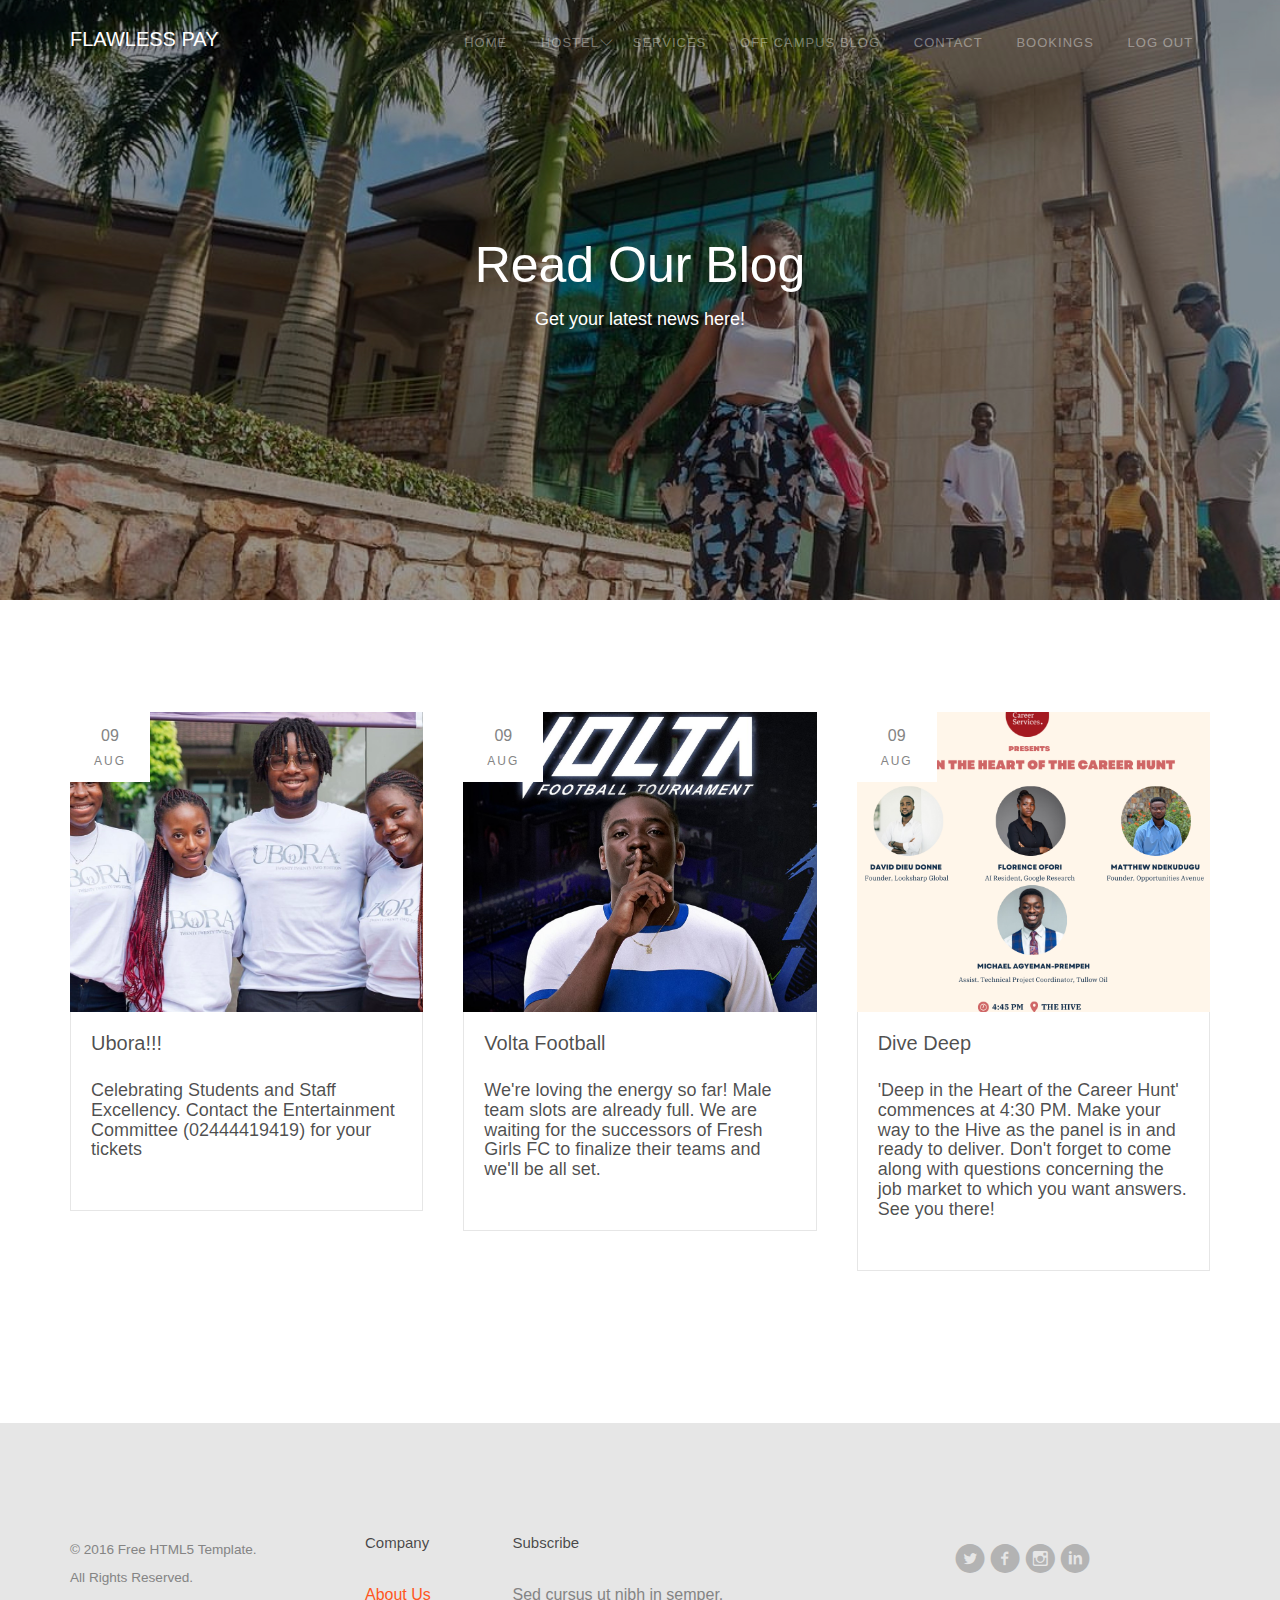
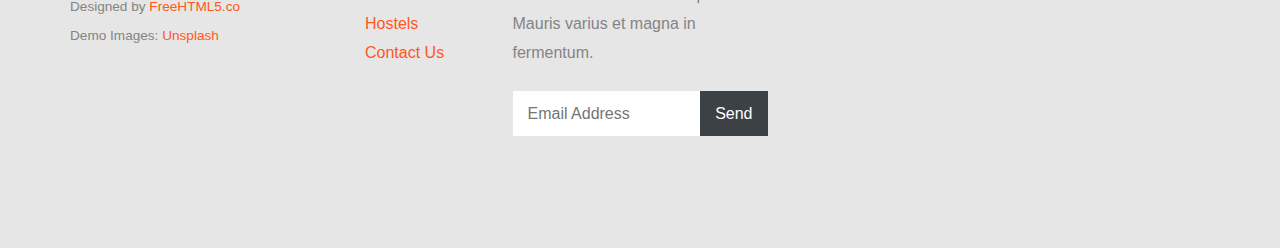
==== commit 54c78a26: "changes" ====
--- a/view/blog.html
+++ b/view/blog.html
@@ -81,29 +81,18 @@
 			<div class="container">
 				<div class="nav-header">
 					<a href="#" class="js-fh5co-nav-toggle fh5co-nav-toggle"><i></i></a>
-					<h1 id="fh5co-logo"><a href="../index.php">Flawless Pay</a></h1>
+					<h1 id="fh5co-logo"><a href="../index.html">Flawless Pay</a></h1>
 					<nav id="fh5co-menu-wrap" role="navigation">
 						<ul class="sf-menu" id="fh5co-primary-menu">
 							<li><a href="../index.html">Home</a></li>
 							<li>
-								<a href="hostel.html" class="fh5co-sub-ddown">Hostel</a>
+								<a href="#" class="fh5co-sub-ddown">Hostel</a>
 								<ul class="fh5co-sub-menu">
-								 	<li><a href="#">Tanko Hostel</a></li>
-								 	<li><a href="#">Charlotte Hostel</a></li>
-									<!-- <li>
-										<a href="#" class="fh5co-sub-ddown">King Hotel</a>
-										<ul class="fh5co-sub-menu">
-											<li><a href="http://freehtml5.co/preview/?item=build-free-html5-bootstrap-template" target="_blank">Build</a></li>
-											<li><a href="http://freehtml5.co/preview/?item=work-free-html5-template-bootstrap" target="_blank">Work</a></li>
-											<li><a href="http://freehtml5.co/preview/?item=light-free-html5-template-bootstrap" target="_blank">Light</a></li>
-											<li><a href="http://freehtml5.co/preview/?item=relic-free-html5-template-using-bootstrap" target="_blank">Relic</a></li>
-											<li><a href="http://freehtml5.co/preview/?item=display-free-html5-template-using-bootstrap" target="_blank">Display</a></li>
-											<li><a href="http://freehtml5.co/preview/?item=sprint-free-html5-template-bootstrap" target="_blank">Sprint</a></li>
-										</ul>
-									</li> -->
-									<li><a href="#">Dufie Hostel</a></li> 
-									<li><a href="#">Masere Hostel</a></li> 
-									<li><a href="#">Hosanna Hostel</a></li> 
+								 	<li><a href="tankohostel.html">Tanko Hostel</a></li>
+								 	<li><a href="charlottehostel.html">Charlotte Hostel</a></li>
+									<li><a href="dufie.html">Dufie Hostel</a></li> 
+									<li><a href="masere.html">Masere Hostel</a></li> 
+									<li><a href="hosanna.html">Hosanna Hostel</a></li> 
 								</ul>
 							<li><a href="services.html">Services</a></li>
 							<li><a href="blog.html">Off Campus Blog</a></li>
@@ -149,25 +138,27 @@
 					</div>
 				</div>
 				<div class="col-md-4">
-					<div class="blog-grid" style="background-image: url(../images/image-2.jpg);">
+					<div class="blog-grid" style="background-image: url(../images/voltafootball.jpg);">
 						<div class="date text-center">
 							<span>09</span>
 							<small>Aug</small>
 						</div>
 					</div>
 					<div class="desc">
-						<h3><a href="#">1st Anniversary of Luxe Hotel</a></h3>
+						<h3><a href="#">Volta Football</a></h3>
+						<p><h4>We're loving the energy so far! Male team slots are already full. We are waiting for the successors of Fresh Girls FC to finalize their teams and we'll be all set.</h4></p>
 					</div>
 				</div>
 				<div class="col-md-4">
-					<div class="blog-grid" style="background-image: url(../images/image-3.jpg);">
+					<div class="blog-grid" style="background-image: url(../images/divedeep.png);">
 						<div class="date text-center">
 							<span>09</span>
 							<small>Aug</small>
 						</div>
 					</div>
 					<div class="desc">
-						<h3><a href="#">Discover New Adventure</a></h3>
+						<h3><a href="#">Dive Deep</a></h3>
+						<p><h4>'Deep in the Heart of the Career Hunt' commences at 4:30 PM. Make your way to the Hive as the panel is in and ready to deliver. Don't forget to come along with questions concerning the job market to which you want answers. See you there!</h4></p>
 					</div>
 				</div>
 			</div>
@@ -193,17 +184,6 @@
 								<li><a href="#">Contact Us</a></li>
 							</ul>
 						</div>
-						<!-- <div class="col-md-3">
-							<h3>Our Facilities</h3>
-							<ul class="link">
-								<li><a href="#">Resturant</a></li>
-								<li><a href="#">Bars</a></li>
-								<li><a href="#">Pick-up</a></li>
-								<li><a href="#">Swimming Pool</a></li>
-								<li><a href="#">Spa</a></li>
-								<li><a href="#">Gym</a></li>
-							</ul>
-						</div> -->
 						<div class="col-md-6">
 							<h3>Subscribe</h3>
 							<p>Sed cursus ut nibh in semper. Mauris varius et magna in fermentum. </p>
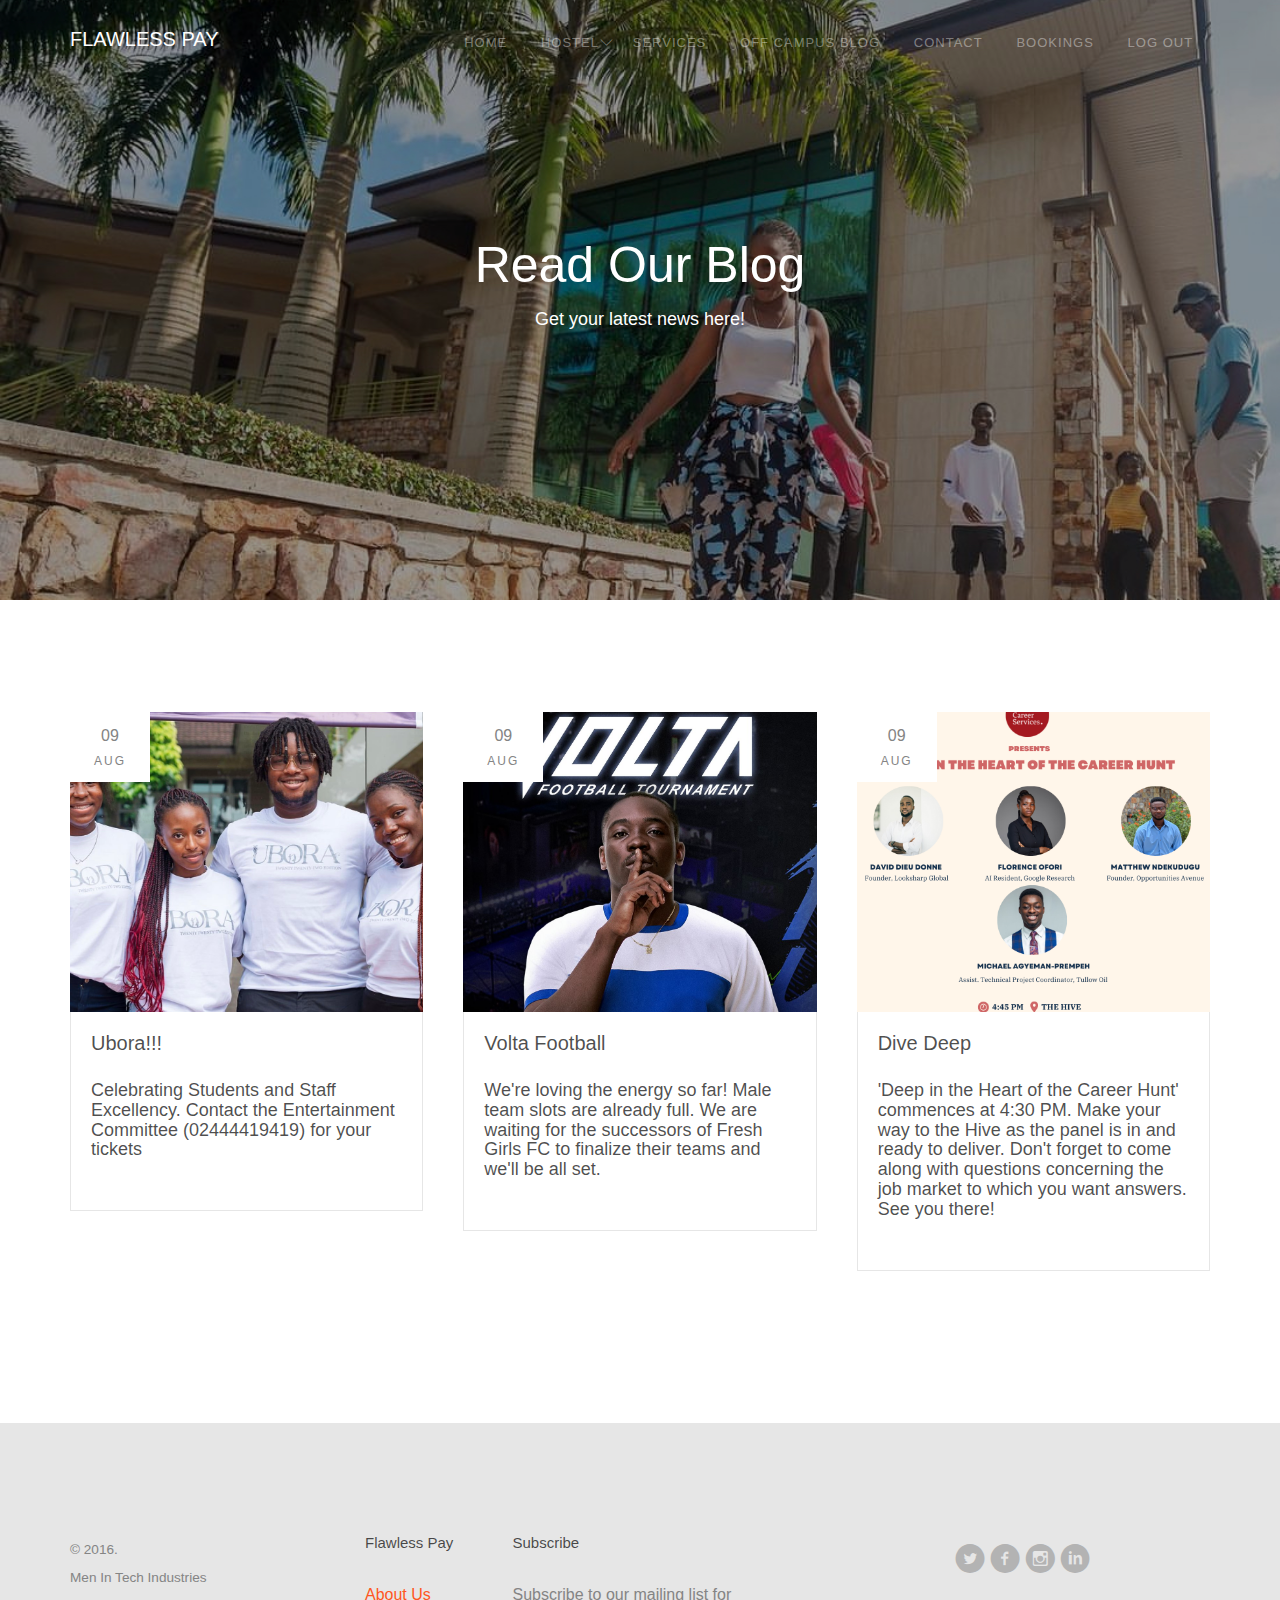
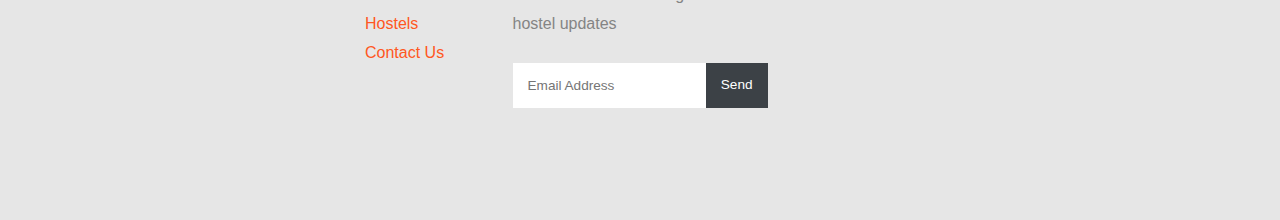
==== commit 4170137f: "yah" ====
--- a/view/blog.html
+++ b/view/blog.html
@@ -170,14 +170,13 @@
 			<div class="row">
 				<div class="col-md-3">
 					<div class="copyright">
-						<p><small>&copy; 2016 Free HTML5 Template. <br> All Rights Reserved. <br>
-						Designed by <a href="http://freehtml5.co" target="_blank">FreeHTML5.co</a> <br> Demo Images: <a href="http://unsplash.com/" target="_blank">Unsplash</a></small></p>
+						<p><small>&copy; 2016. <br>Men In Tech Industries <br>
 					</div>
 				</div>
 				<div class="col-md-6">
 					<div class="row">
 						<div class="col-md-3">
-							<h3>Company</h3>
+							<h3>Flawless Pay</h3>
 							<ul class="link">
 								<li><a href="#">About Us</a></li>
 								<li><a href="#">Hostels</a></li>
@@ -186,7 +185,7 @@
 						</div>
 						<div class="col-md-6">
 							<h3>Subscribe</h3>
-							<p>Sed cursus ut nibh in semper. Mauris varius et magna in fermentum. </p>
+							<p>Subscribe to our mailing list for hostel updates</p>
 							<form action="#" id="form-subscribe">
 								<div class="form-field">
 									<input type="email" placeholder="Email Address" id="email">
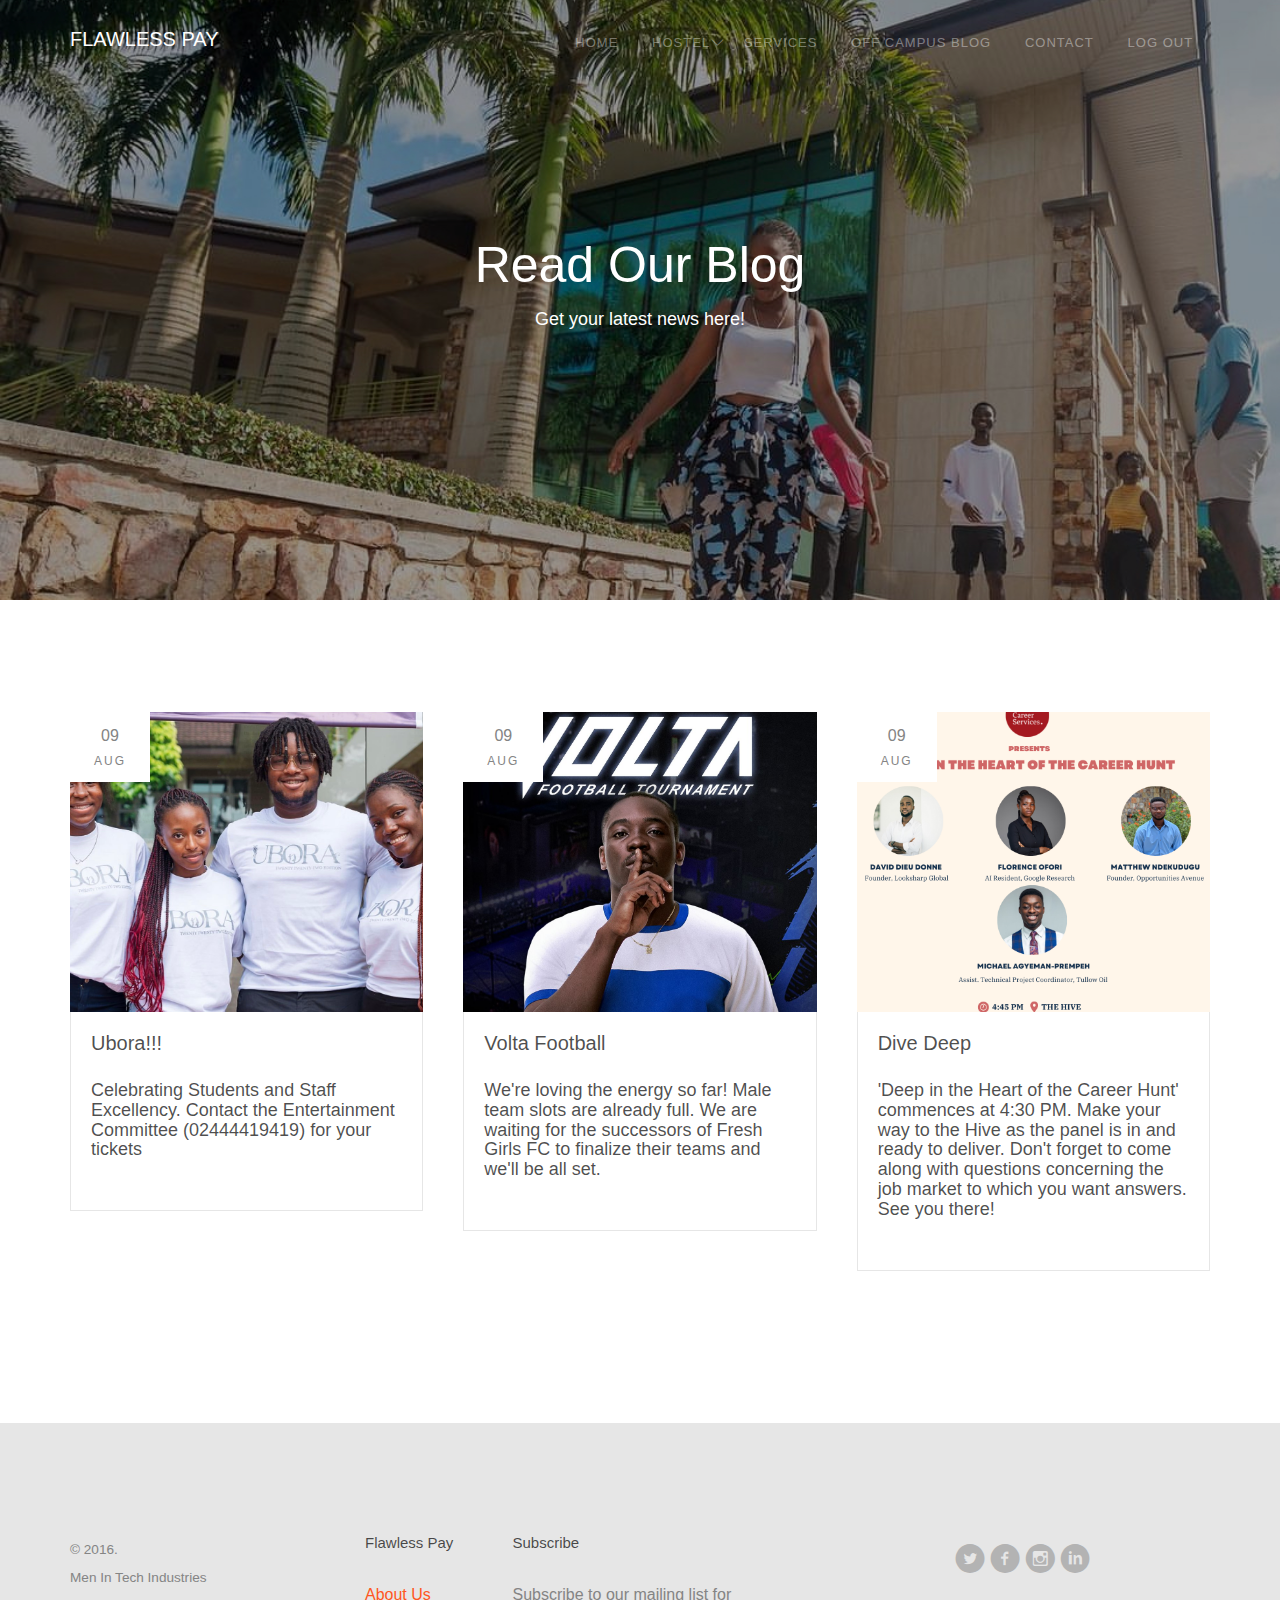
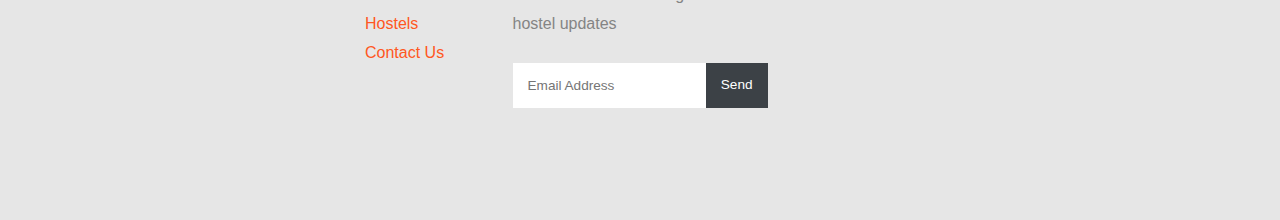
==== commit b1ef7da5: "changes" ====
--- a/view/blog.html
+++ b/view/blog.html
@@ -97,7 +97,7 @@
 							<li><a href="services.html">Services</a></li>
 							<li><a href="blog.html">Off Campus Blog</a></li>
 							<li><a href="contact.html">Contact</a></li>
-							<li><a href="">Bookings</a></li>
+							<!-- <li><a href="">Bookings</a></li> -->
 							<li><a href="">Log Out</a></li>
 						</ul>
 					</nav>
